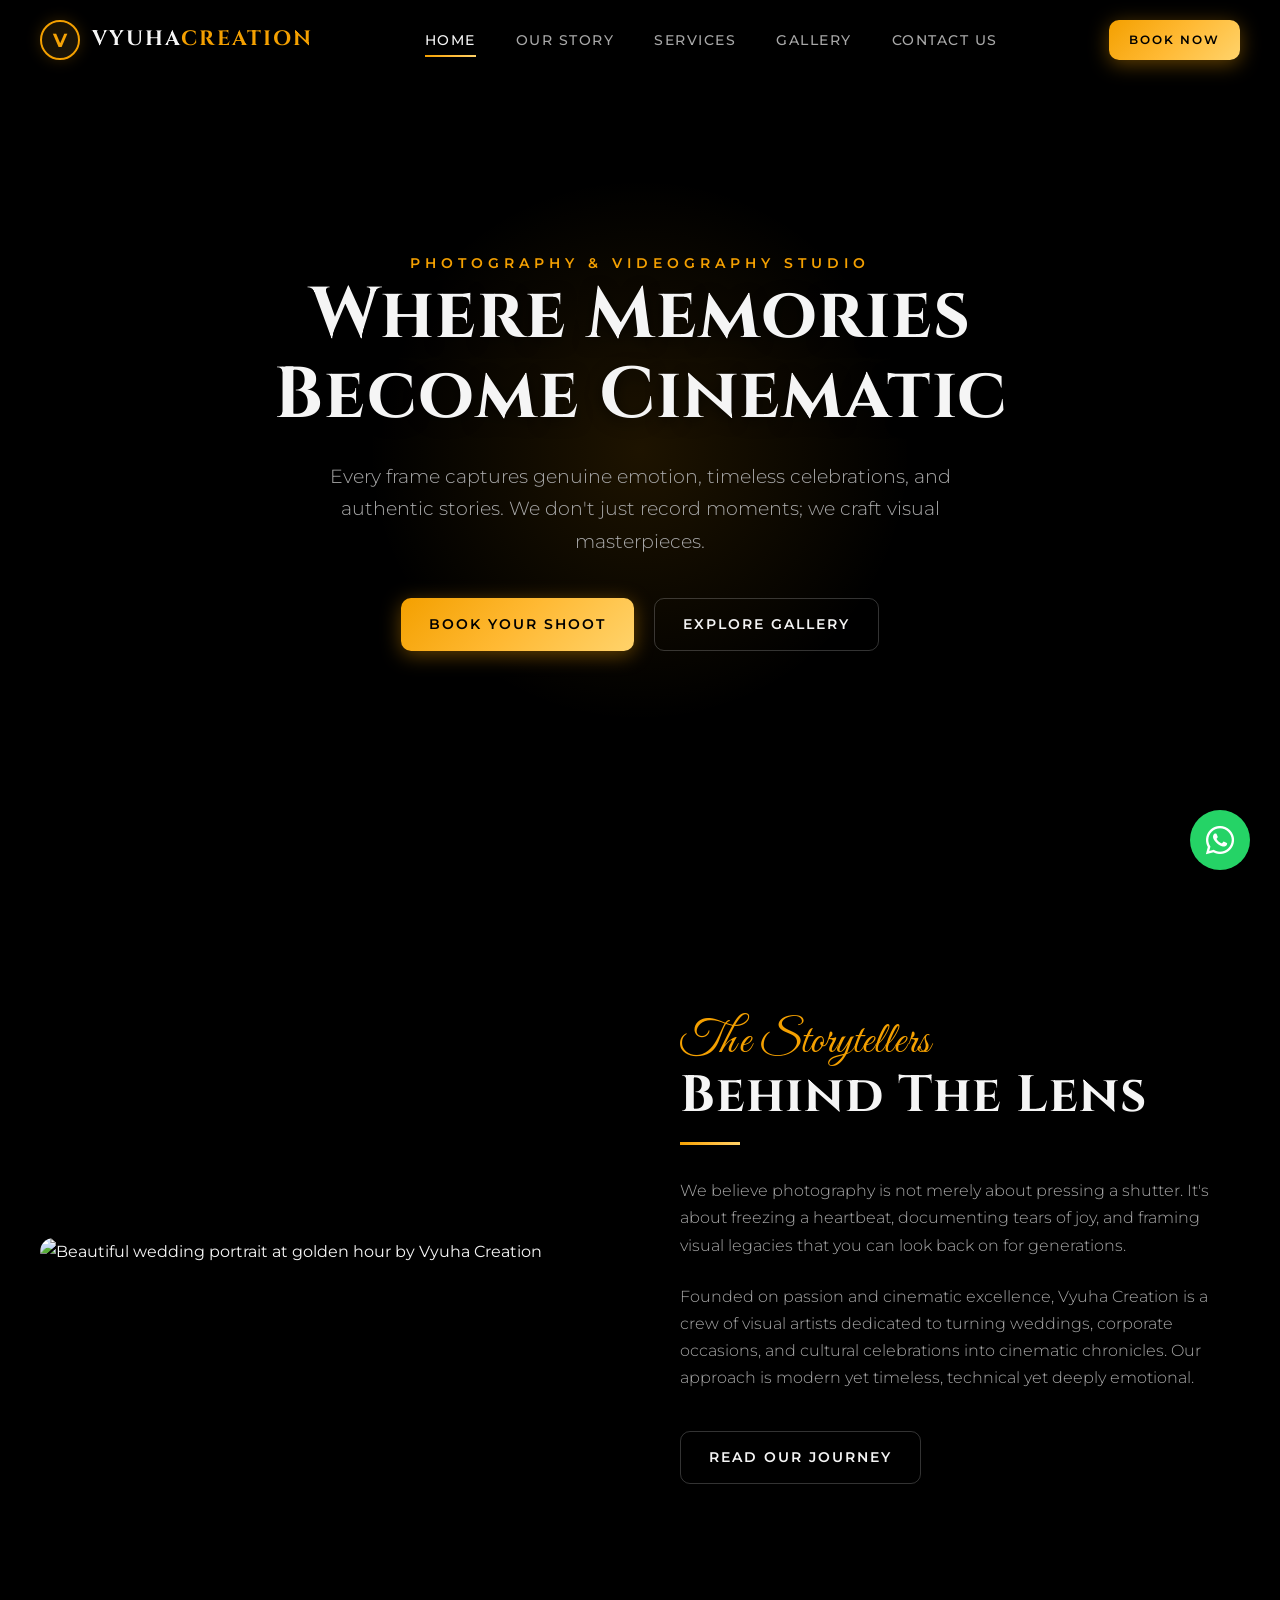
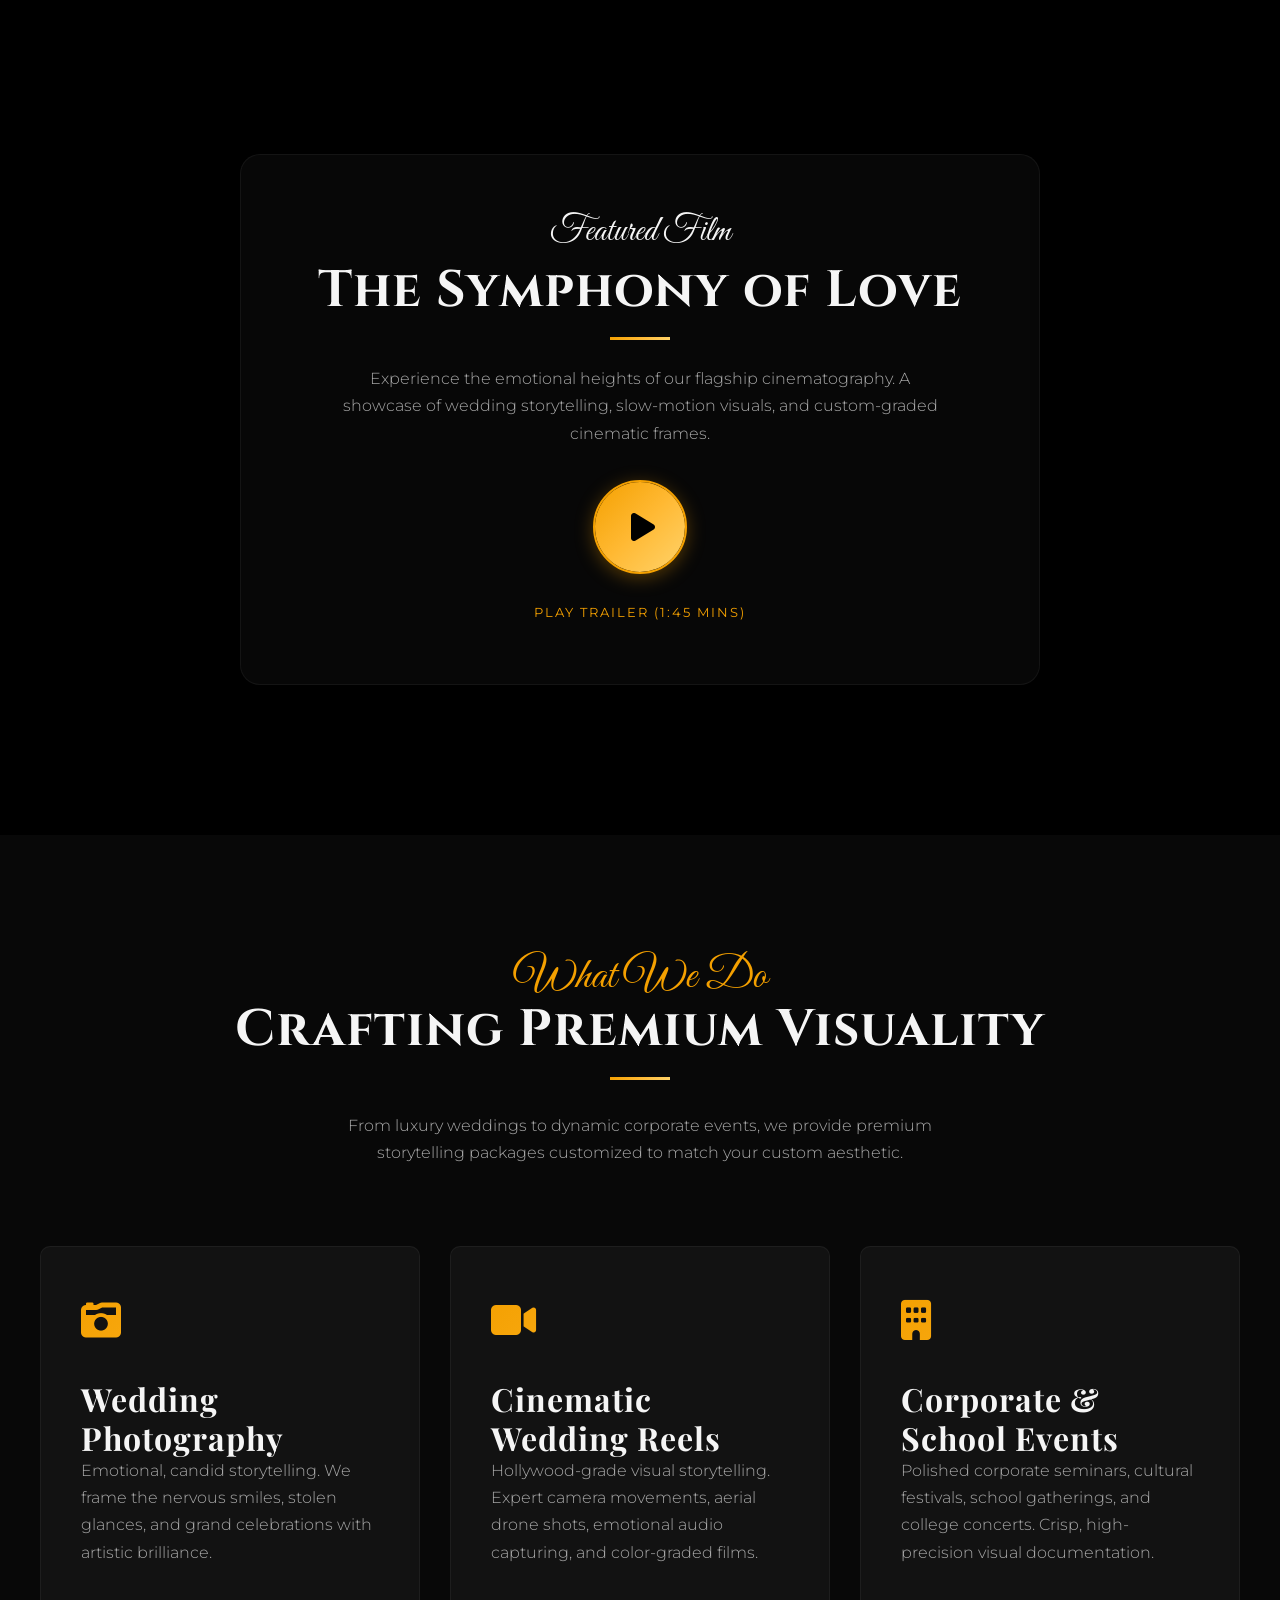
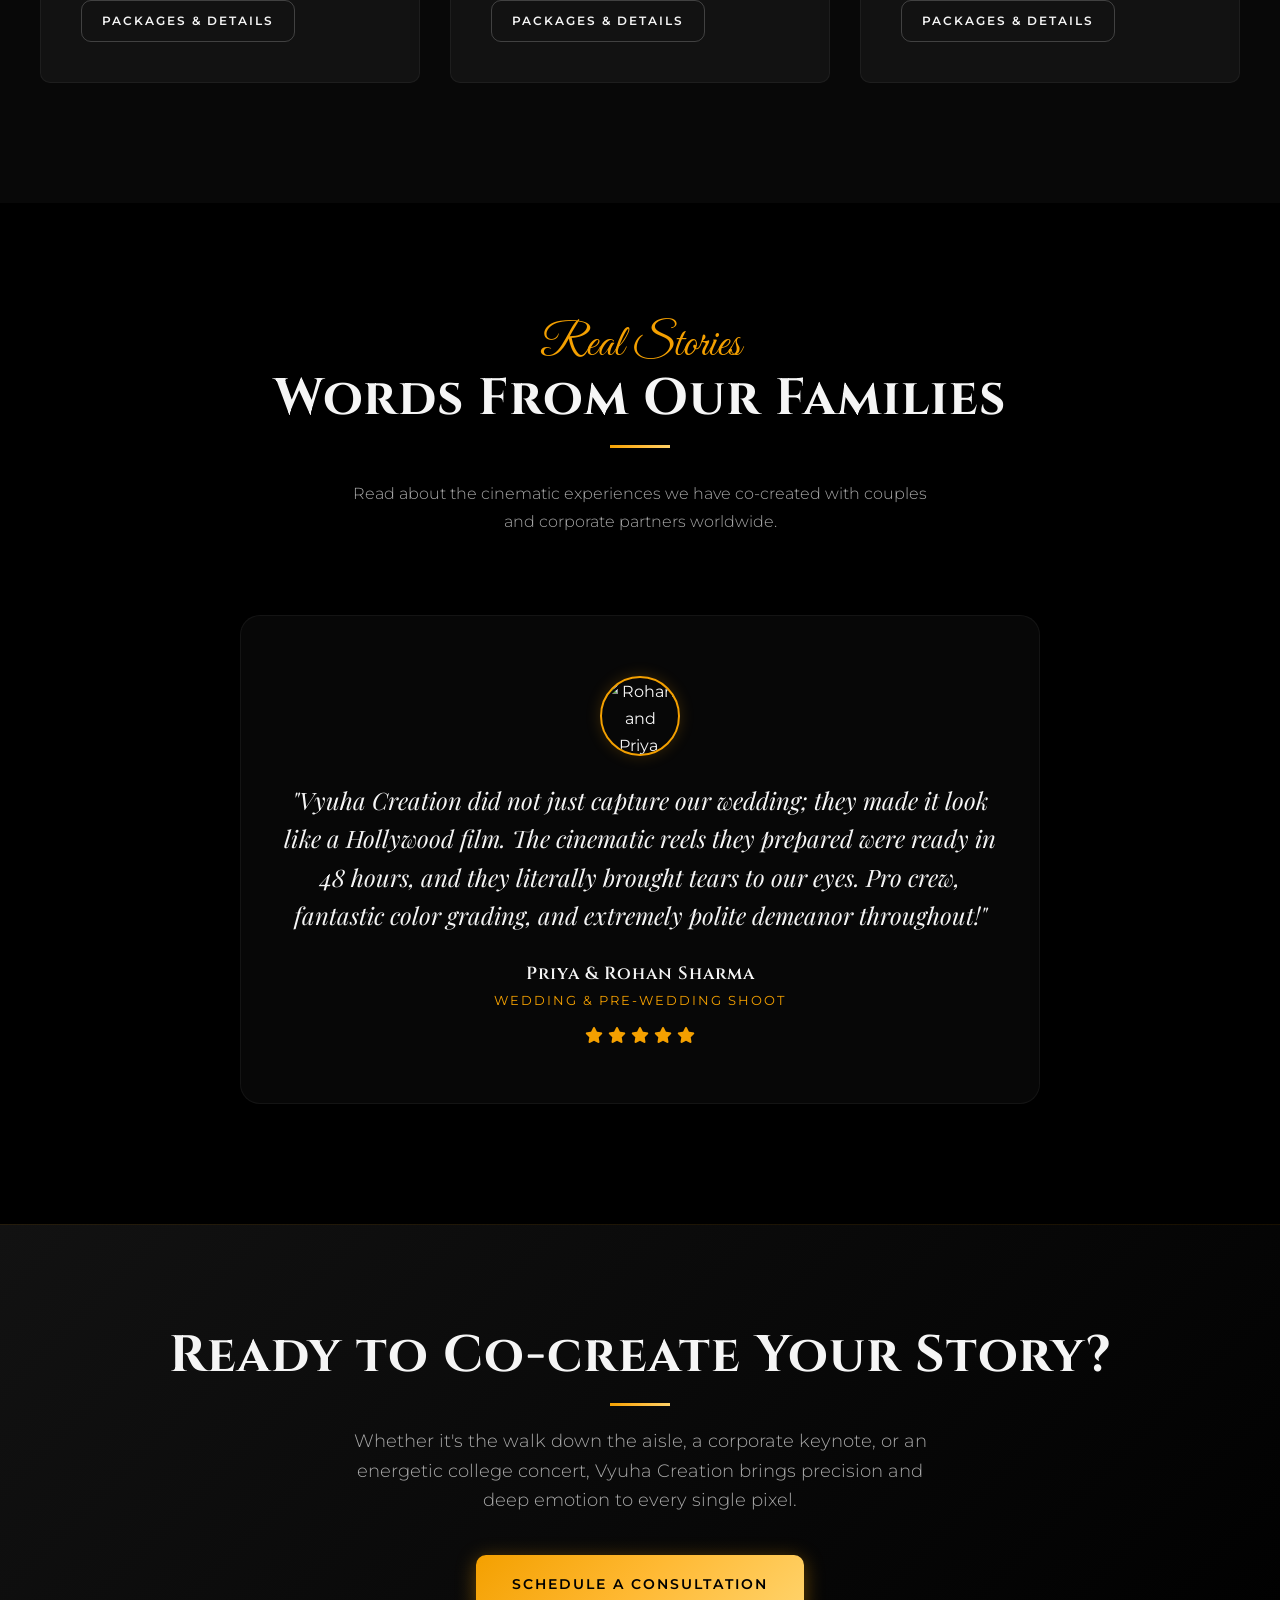
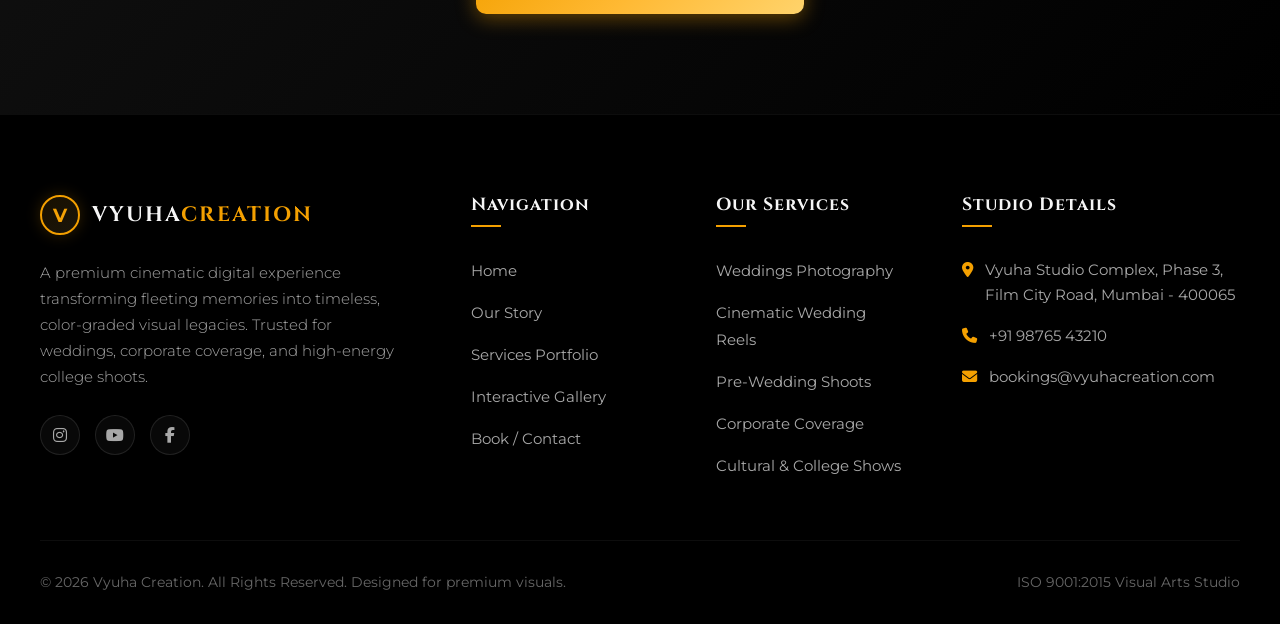
==== index.html @ 6b087086 "Initial commit - premium responsive cinematic portfolio website" ====
<!DOCTYPE html>
<html lang="en">
<head>
  <meta charset="UTF-8">
  <meta name="viewport" content="width=device-width, initial-scale=1.0">
  
  <!-- SEO Optimization -->
  <title>Vyuha Creation | Premium Photography & Cinematic Studio</title>
  <meta name="description" content="Vyuha Creation is a premium cinematic photography and videography studio specializing in wedding films, pre-weddings, corporate events, and lifestyle visual storytelling.">
  <meta name="keywords" content="wedding photography, cinematic films, wedding videography, corporate events coverage, pre-wedding shoot, professional photographer, reel maker">
  
  <!-- FontAwesome Icons & Google Fonts -->
  <link rel="stylesheet" href="https://cdnjs.cloudflare.com/ajax/libs/font-awesome/6.4.0/css/all.min.css">
  
  <!-- Master Stylesheet -->
  <link rel="stylesheet" href="css/style.css">
  
  <style>
    /* Homepage Specific CSS adjustments */
    .hero {
      height: 100vh;
      display: flex;
      align-items: center;
      justify-content: center;
      position: relative;
      background: linear-gradient(rgba(0,0,0,0.65), rgba(0,0,0,0.85)), url('https://images.unsplash.com/photo-1519741497674-611481863552?q=80&w=1920') no-repeat center center/cover;
      overflow: hidden;
    }
    
    .hero-glow {
      position: absolute;
      width: 50vw;
      height: 50vw;
      border-radius: 50%;
      background: radial-gradient(circle, rgba(244, 160, 0, 0.12) 0%, transparent 60%);
      top: 50%;
      left: 50%;
      transform: translate(-50%, -50%);
      z-index: 1;
      pointer-events: none;
      animation: pulsate 8s infinite alternate ease-in-out;
    }
    
    @keyframes pulsate {
      0% { transform: translate(-50%, -50%) scale(0.9); opacity: 0.8; }
      100% { transform: translate(-50%, -50%) scale(1.1); opacity: 1; }
    }
    
    .hero-content {
      text-align: center;
      z-index: 2;
      max-width: 900px;
      padding: 0 20px;
    }
    
    .hero-subtitle {
      font-size: 0.9rem;
      letter-spacing: 5px;
      text-transform: uppercase;
      color: var(--color-gold);
      margin-bottom: 20px;
      font-weight: 600;
    }
    
    .hero-title {
      font-size: clamp(2.5rem, 6vw, 4.5rem);
      font-family: var(--font-serif-brand);
      line-height: 1.1;
      color: var(--color-text-primary);
      margin-bottom: 25px;
      text-shadow: 0 4px 15px rgba(0,0,0,0.6);
    }
    
    .hero-desc {
      font-size: clamp(1rem, 2vw, 1.2rem);
      max-width: 650px;
      margin: 0 auto 40px auto;
      color: var(--color-text-secondary);
    }
    
    .hero-btns {
      display: flex;
      justify-content: center;
      gap: 20px;
    }
    
    /* Intro Section */
    .intro-grid {
      display: grid;
      grid-template-columns: 1fr 1fr;
      align-items: center;
      gap: 80px;
    }
    
    .intro-image-container {
      position: relative;
      border-radius: var(--border-radius-lg);
      overflow: hidden;
      box-shadow: 0 15px 35px rgba(0,0,0,0.5);
    }
    
    .intro-image-container img {
      width: 100%;
      height: 100%;
      object-fit: cover;
      display: block;
      transition: var(--transition-smooth);
    }
    
    .intro-image-container:hover img {
      transform: scale(1.05);
    }
    
    .intro-badge {
      position: absolute;
      bottom: 30px;
      right: 30px;
      background: rgba(18, 18, 18, 0.85);
      border: 1px solid var(--color-gold);
      padding: 20px;
      border-radius: var(--border-radius-md);
      backdrop-filter: blur(10px);
      display: flex;
      flex-direction: column;
      align-items: center;
      z-index: 2;
    }
    
    .intro-badge .number {
      font-size: 2.2rem;
      font-family: var(--font-serif-brand);
      font-weight: 700;
      color: var(--color-gold);
      line-height: 1;
    }
    
    .intro-badge .label {
      font-size: 0.75rem;
      letter-spacing: 2px;
      text-transform: uppercase;
      color: var(--color-text-primary);
      margin-top: 5px;
    }
    
    /* Featured Reel Card */
    .featured-reel {
      background: linear-gradient(rgba(0,0,0,0.7), rgba(0,0,0,0.7)), url('https://images.unsplash.com/photo-1511285560929-80b456fea0bc?q=80&w=1920') no-repeat center center/cover;
      background-attachment: fixed;
      text-align: center;
      padding: 150px 40px;
    }
    
    .play-card {
      max-width: 800px;
      margin: 0 auto;
      background: rgba(18, 18, 18, 0.4);
      backdrop-filter: blur(12px);
      border: 1px solid rgba(255, 255, 255, 0.05);
      border-radius: var(--border-radius-lg);
      padding: 60px 40px;
      box-shadow: 0 20px 50px rgba(0,0,0,0.6);
      position: relative;
    }
    
    .play-icon-wrap {
      width: 90px;
      height: 90px;
      border-radius: 50%;
      background: var(--gold-gradient);
      display: flex;
      align-items: center;
      justify-content: center;
      margin: 0 auto 30px auto;
      cursor: pointer;
      box-shadow: var(--gold-button-glow);
      transition: var(--transition-smooth);
      position: relative;
    }
    
    .play-icon-wrap::after {
      content: '';
      position: absolute;
      width: 100%;
      height: 100%;
      border-radius: 50%;
      border: 2px solid var(--color-gold);
      animation: pulse-ring 2s infinite;
    }
    
    @keyframes pulse-ring {
      0% { transform: scale(1); opacity: 1; }
      100% { transform: scale(1.6); opacity: 0; }
    }
    
    .play-icon-wrap:hover {
      transform: scale(1.08);
      background: var(--color-gold-light);
    }
    
    .play-icon-wrap i {
      font-size: 2rem;
      color: var(--bg-pure-black);
      margin-left: 6px;
    }
    
    /* Services grid specific */
    .services-grid {
      grid-template-columns: repeat(auto-fit, minmax(min(320px, 100%), 1fr));
    }
    
    .service-card-icon {
      font-size: 2.5rem;
      color: var(--color-gold);
      margin-bottom: 25px;
      background: linear-gradient(135deg, #F4A000, #FFB933);
      -webkit-background-clip: text;
      -webkit-text-fill-color: transparent;
    }
    
    /* Testimonial slider style */
    .testimonial-card {
      text-align: center;
      max-width: 800px;
      margin: 0 auto;
      background: rgba(18, 18, 18, 0.4);
      backdrop-filter: blur(15px);
      border: 1px solid rgba(255, 255, 255, 0.05);
      border-radius: var(--border-radius-lg);
      padding: 60px 40px;
      position: relative;
    }
    
    .testimonial-avatar {
      width: 80px;
      height: 80px;
      border-radius: 50%;
      border: 2px solid var(--color-gold);
      object-fit: cover;
      margin: 0 auto 25px auto;
      display: block;
      box-shadow: var(--gold-border-glow);
    }
    
    .testimonial-quote {
      font-family: var(--font-serif-display);
      font-size: clamp(1.1rem, 2.2vw, 1.5rem);
      font-style: italic;
      color: var(--color-text-primary);
      margin-bottom: 30px;
      line-height: 1.6;
    }
    
    .testimonial-author {
      font-family: var(--font-serif-brand);
      font-size: 1.1rem;
      font-weight: 600;
      color: var(--color-text-primary);
      letter-spacing: 1px;
    }
    
    .testimonial-meta {
      font-size: 0.8rem;
      letter-spacing: 2px;
      text-transform: uppercase;
      color: var(--color-gold);
      margin-top: 5px;
    }
    
    .testimonial-stars {
      display: flex;
      justify-content: center;
      gap: 5px;
      color: var(--color-gold);
      margin-top: 15px;
    }
    
    /* Media responsiveness */
    @media (max-width: 1024px) {
      .intro-grid {
        grid-template-columns: 1fr;
        gap: 50px;
      }
    }
    
    @media (max-width: 768px) {
      .hero-btns {
        flex-direction: column;
        align-items: center;
        gap: 15px;
      }
      .hero-btns .btn {
        width: 100%;
        max-width: 280px;
      }
    }
  </style>
</head>
<body>

  <!-- ==========================================
       HEADER / NAVIGATION BAR
       ========================================== -->
  <header>
    <div class="navbar">
      <a href="index.html" class="logo">
        <div class="logo-icon">V</div>
        <div class="logo-text">VYUHA<span>CREATION</span></div>
      </a>
      
      <ul class="nav-links">
        <li><a href="index.html" class="active">Home</a></li>
        <li><a href="about.html">Our Story</a></li>
        <li><a href="services.html">Services</a></li>
        <li><a href="gallery.html">Gallery</a></li>
        <li><a href="contact.html">Contact Us</a></li>
      </ul>
      
      <div class="nav-actions">
        <a href="contact.html" class="btn btn-primary" style="padding: 10px 20px; font-size: 0.75rem;">Book Now</a>
        <button class="hamburger" aria-label="Toggle Navigation">
          <span></span>
          <span></span>
          <span></span>
        </button>
      </div>
    </div>
  </header>

  <!-- Mobile Overlay Navigation -->
  <ul class="mobile-nav">
    <li><a href="index.html" class="active">Home</a></li>
    <li><a href="about.html">Our Story</a></li>
    <li><a href="services.html">Services</a></li>
    <li><a href="gallery.html">Gallery</a></li>
    <li><a href="contact.html">Contact Us</a></li>
    <li><a href="contact.html" class="btn btn-primary" style="margin-top: 20px;">Book A Shoot</a></li>
  </ul>

  <!-- ==========================================
       HERO SECTION
       ========================================== -->
  <section class="hero" id="hero-section">
    <div class="hero-glow"></div>
    <div class="hero-content">
      <span class="hero-subtitle reveal">Photography & Videography Studio</span>
      <h1 class="hero-title reveal">Where Memories Become Cinematic</h1>
      <p class="hero-desc reveal">Every frame captures genuine emotion, timeless celebrations, and authentic stories. We don't just record moments; we craft visual masterpieces.</p>
      <div class="hero-btns reveal" style="transition-delay: 0.3s;">
        <a href="contact.html" class="btn btn-primary">Book Your Shoot</a>
        <a href="gallery.html" class="btn btn-secondary">Explore Gallery</a>
      </div>
    </div>
  </section>

  <!-- ==========================================
       BRAND STORY PREVIEW (Behind the Lens)
       ========================================== -->
  <section class="about-preview">
    <div class="container">
      <div class="intro-grid">
        <div class="intro-image-container reveal">
          <img src="https://images.unsplash.com/photo-1520854221256-17451cc3599a?q=80&w=1200" alt="Beautiful wedding portrait at golden hour by Vyuha Creation">
          <div class="intro-badge">
            <span class="number">8+</span>
            <span class="label">Years of Stories</span>
          </div>
        </div>
        <div class="intro-content reveal" style="transition-delay: 0.2s;">
          <span class="script-text">The Storytellers</span>
          <h2 class="section-title">Behind The Lens</h2>
          <p>We believe photography is not merely about pressing a shutter. It's about freezing a heartbeat, documenting tears of joy, and framing visual legacies that you can look back on for generations.</p>
          <p>Founded on passion and cinematic excellence, Vyuha Creation is a crew of visual artists dedicated to turning weddings, corporate occasions, and cultural celebrations into cinematic chronicles. Our approach is modern yet timeless, technical yet deeply emotional.</p>
          <a href="about.html" class="btn btn-secondary" style="margin-top: 15px;">Read Our Journey</a>
        </div>
      </div>
    </div>
  </section>

  <!-- ==========================================
       FEATURED CINEMATIC REEL
       ========================================== -->
  <section class="featured-reel reveal">
    <div class="container">
      <div class="play-card">
        <span class="script-text" style="color: var(--color-text-primary); font-size: 2.2rem;">Featured Film</span>
        <h2 class="section-title center" style="margin-top: 10px; margin-bottom: 25px;">The Symphony of Love</h2>
        <p style="max-width: 600px; margin: 0 auto 35px auto;">Experience the emotional heights of our flagship cinematography. A showcase of wedding storytelling, slow-motion visuals, and custom-graded cinematic frames.</p>
        
        <div class="play-icon-wrap play-btn-trigger" data-video-url="https://www.youtube.com/watch?v=dQw4w9WgXcQ" id="featured-play-button">
          <i class="fa-solid fa-play"></i>
        </div>
        <span style="font-size: 0.8rem; letter-spacing: 2px; text-transform: uppercase; color: var(--color-gold); display: block; margin-top: 10px;">Play Trailer (1:45 mins)</span>
      </div>
    </div>
  </section>

  <!-- ==========================================
       SERVICES PREVIEW
       ========================================== -->
  <section class="services-preview" style="background-color: var(--bg-dark-charcoal);">
    <div class="container">
      <div class="section-header reveal">
        <span class="script-text">What We Do</span>
        <h2 class="section-title center">Crafting Premium Visuality</h2>
        <p>From luxury weddings to dynamic corporate events, we provide premium storytelling packages customized to match your custom aesthetic.</p>
      </div>
      
      <div class="grid-container services-grid reveal" style="transition-delay: 0.2s;">
        <!-- Card 1: Wedding -->
        <div class="card">
          <div class="service-card-icon"><i class="fa-solid fa-camera-retro"></i></div>
          <h3>Wedding Photography</h3>
          <p>Emotional, candid storytelling. We frame the nervous smiles, stolen glances, and grand celebrations with artistic brilliance.</p>
          <a href="services.html" class="btn btn-secondary" style="padding: 10px 20px; font-size: 0.75rem; margin-top: 10px;">Packages & Details</a>
        </div>
        
        <!-- Card 2: Cinematic Film -->
        <div class="card">
          <div class="service-card-icon"><i class="fa-solid fa-video"></i></div>
          <h3>Cinematic Wedding Reels</h3>
          <p>Hollywood-grade visual storytelling. Expert camera movements, aerial drone shots, emotional audio capturing, and color-graded films.</p>
          <a href="services.html" class="btn btn-secondary" style="padding: 10px 20px; font-size: 0.75rem; margin-top: 10px;">Packages & Details</a>
        </div>
        
        <!-- Card 3: Events -->
        <div class="card">
          <div class="service-card-icon"><i class="fa-solid fa-building"></i></div>
          <h3>Corporate & School Events</h3>
          <p>Polished corporate seminars, cultural festivals, school gatherings, and college concerts. Crisp, high-precision visual documentation.</p>
          <a href="services.html" class="btn btn-secondary" style="padding: 10px 20px; font-size: 0.75rem; margin-top: 10px;">Packages & Details</a>
        </div>
      </div>
    </div>
  </section>

  <!-- ==========================================
       TESTIMONIALS SECTION
       ========================================== -->
  <section class="testimonials">
    <div class="container">
      <div class="section-header reveal">
        <span class="script-text">Real Stories</span>
        <h2 class="section-title center">Words From Our Families</h2>
        <p>Read about the cinematic experiences we have co-created with couples and corporate partners worldwide.</p>
      </div>
      
      <!-- Static Testimonial Card with dynamic visuals -->
      <div class="testimonial-card reveal" style="transition-delay: 0.2s;">
        <img class="testimonial-avatar" src="https://images.unsplash.com/photo-1494790108377-be9c29b29330?q=80&w=200" alt="Rohan and Priya, happy Vyuha Creation couple">
        <p class="testimonial-quote">"Vyuha Creation did not just capture our wedding; they made it look like a Hollywood film. The cinematic reels they prepared were ready in 48 hours, and they literally brought tears to our eyes. Pro crew, fantastic color grading, and extremely polite demeanor throughout!"</p>
        <h4 class="testimonial-author">Priya & Rohan Sharma</h4>
        <div class="testimonial-meta">Wedding & Pre-Wedding Shoot</div>
        <div class="testimonial-stars">
          <i class="fa-solid fa-star"></i>
          <i class="fa-solid fa-star"></i>
          <i class="fa-solid fa-star"></i>
          <i class="fa-solid fa-star"></i>
          <i class="fa-solid fa-star"></i>
        </div>
      </div>
    </div>
  </section>

  <!-- ==========================================
       FINAL CALL TO ACTION
       ========================================== -->
  <section class="cta-banner" style="background: linear-gradient(135deg, var(--bg-card) 0%, var(--bg-pure-black) 100%); border-top: 1px solid rgba(244,160,0,0.1); padding: 100px 40px; text-align: center;">
    <div class="container reveal">
      <h2 class="section-title center" style="margin-bottom: 20px;">Ready to Co-create Your Story?</h2>
      <p style="max-width: 600px; margin: 0 auto 40px auto; font-size: 1.1rem;">Whether it's the walk down the aisle, a corporate keynote, or an energetic college concert, Vyuha Creation brings precision and deep emotion to every single pixel.</p>
      <a href="contact.html" class="btn btn-primary" style="padding: 18px 36px;">Schedule a Consultation</a>
    </div>
  </section>

  <!-- ==========================================
       FOOTER
       ========================================== -->
  <footer>
    <div class="footer-grid">
      <div class="footer-column footer-about">
        <a href="index.html" class="logo">
          <div class="logo-icon">V</div>
          <div class="logo-text">VYUHA<span>CREATION</span></div>
        </a>
        <p>A premium cinematic digital experience transforming fleeting memories into timeless, color-graded visual legacies. Trusted for weddings, corporate coverage, and high-energy college shoots.</p>
        <div class="social-links">
          <a href="https://instagram.com" class="social-icon" target="_blank" aria-label="Instagram Profile"><i class="fa-brands fa-instagram"></i></a>
          <a href="https://youtube.com" class="social-icon" target="_blank" aria-label="Youtube Channel"><i class="fa-brands fa-youtube"></i></a>
          <a href="https://facebook.com" class="social-icon" target="_blank" aria-label="Facebook Page"><i class="fa-brands fa-facebook-f"></i></a>
        </div>
      </div>
      
      <div class="footer-column">
        <h4>Navigation</h4>
        <ul class="footer-links">
          <li><a href="index.html">Home</a></li>
          <li><a href="about.html">Our Story</a></li>
          <li><a href="services.html">Services Portfolio</a></li>
          <li><a href="gallery.html">Interactive Gallery</a></li>
          <li><a href="contact.html">Book / Contact</a></li>
        </ul>
      </div>
      
      <div class="footer-column">
        <h4>Our Services</h4>
        <ul class="footer-links">
          <li><a href="services.html#wedding">Weddings Photography</a></li>
          <li><a href="services.html#cinematic">Cinematic Wedding Reels</a></li>
          <li><a href="services.html#pre-wedding">Pre-Wedding Shoots</a></li>
          <li><a href="services.html#corporate">Corporate Coverage</a></li>
          <li><a href="services.html#events">Cultural & College Shows</a></li>
        </ul>
      </div>
      
      <div class="footer-column">
        <h4>Studio Details</h4>
        <div class="footer-contact-info">
          <div class="contact-item">
            <i class="fa-solid fa-location-dot"></i>
            <span>Vyuha Studio Complex, Phase 3, Film City Road, Mumbai - 400065</span>
          </div>
          <div class="contact-item">
            <i class="fa-solid fa-phone"></i>
            <span>+91 98765 43210</span>
          </div>
          <div class="contact-item">
            <i class="fa-solid fa-envelope"></i>
            <span>bookings@vyuhacreation.com</span>
          </div>
        </div>
      </div>
    </div>
    
    <div class="footer-bottom">
      <span>&copy; 2026 Vyuha Creation. All Rights Reserved. Designed for premium visuals.</span>
      <span>ISO 9001:2015 Visual Arts Studio</span>
    </div>
  </footer>

  <!-- WhatsApp Floating Widget Button -->
  <a href="#" class="whatsapp-widget whatsapp-booking-btn" data-service="General Studio Consultation" target="_blank" aria-label="Chat on WhatsApp">
    <i class="fa-brands fa-whatsapp"></i>
  </a>

  <!-- ==========================================
       SCRIPTS
       ========================================== -->
  <!-- Global main script -->
  <script src="js/main.js"></script>

</body>
</html>
---- css/style.css ----
/* ==========================================================================
   VYUHA CREATION - PREMIUM DESIGN SYSTEM & Brand Stylesheet
   ========================================================================== */

/* --- Google Fonts Import --- */
@import url('https://fonts.googleapis.com/css2?family=Cinzel:wght@400;600;700;900&family=Montserrat:ital,wght@0,300;0,400;0,500;0,600;0,700;1,400&family=Playfair+Display:ital,wght@0,400;0,600;0,700;1,400&family=Great+Vibes&display=swap');

/* --- CSS Variables & Design Tokens --- */
:root {
  /* Colors */
  --bg-pure-black: #000000;
  --bg-dark-charcoal: #080808;
  --bg-card: #121212;
  --bg-card-hover: #1c1c1c;
  
  --color-gold: #F4A000;
  --color-gold-light: #FFB933;
  --color-gold-glow: #ffd36b;
  
  --color-text-primary: #F5F5F5;
  --color-text-secondary: #A8A8A8;
  --color-text-dark: #666666;
  
  --gold-gradient: linear-gradient(135deg, #F4A000, #FFB933, #FFD36B);
  --dark-gradient: linear-gradient(180deg, rgba(0,0,0,0.8) 0%, rgba(10,10,10,0.95) 100%);
  --gold-border-glow: 0 0 15px rgba(244, 160, 0, 0.2);
  --gold-button-glow: 0 4px 20px rgba(244, 160, 0, 0.4);
  
  /* Fonts */
  --font-serif-brand: 'Cinzel', serif;
  --font-serif-display: 'Playfair Display', serif;
  --font-sans: 'Montserrat', sans-serif;
  --font-script: 'Great Vibes', cursive;
  
  /* Layout */
  --header-height: 80px;
  --transition-smooth: all 0.5s cubic-bezier(0.25, 0.8, 0.25, 1);
  --transition-fast: all 0.25s ease;
  --border-radius-sm: 4px;
  --border-radius-md: 10px;
  --border-radius-lg: 20px;
  --max-width: 1400px;
}

/* --- Base & Reset --- */
* {
  box-sizing: border-box;
  margin: 0;
  padding: 0;
}

html {
  scroll-behavior: smooth;
  background-color: var(--bg-pure-black);
  color: var(--color-text-primary);
  font-family: var(--font-sans);
  font-size: 16px;
  -webkit-font-smoothing: antialiased;
  overflow-x: hidden;
}

body {
  overflow-x: hidden;
  background-color: var(--bg-pure-black);
  min-height: 100vh;
  line-height: 1.7;
}

/* Sleek Dark Scrollbar */
::-webkit-scrollbar {
  width: 8px;
}
::-webkit-scrollbar-track {
  background: var(--bg-pure-black);
}
::-webkit-scrollbar-thumb {
  background: #222;
  border-radius: var(--border-radius-sm);
  border: 2px solid var(--bg-pure-black);
}
::-webkit-scrollbar-thumb:hover {
  background: var(--color-gold);
}

/* --- Typography --- */
h1, h2, h3, h4, h5, h6 {
  font-family: var(--font-serif-brand);
  font-weight: 700;
  letter-spacing: 1px;
  line-height: 1.2;
}

h1 {
  font-size: clamp(2.5rem, 5vw, 5rem);
}

h2 {
  font-size: clamp(2rem, 4vw, 3.5rem);
  position: relative;
  margin-bottom: 2rem;
}

h2.section-title::after {
  content: '';
  display: block;
  width: 60px;
  height: 3px;
  background: var(--gold-gradient);
  margin-top: 1rem;
}

h2.section-title.center::after {
  margin: 1rem auto 0 auto;
}

h3 {
  font-size: clamp(1.4rem, 2.5vw, 2rem);
  font-family: var(--font-serif-display);
}

p {
  color: var(--color-text-secondary);
  font-weight: 300;
  margin-bottom: 1.5rem;
}

a {
  color: inherit;
  text-decoration: none;
  transition: var(--transition-fast);
}

.script-text {
  font-family: var(--font-script);
  color: var(--color-gold);
  font-size: clamp(1.8rem, 3.5vw, 3rem);
  font-weight: 400;
  letter-spacing: 0;
  line-height: 1;
}

/* --- Global Shell Layout (Navbar & Footer) --- */

header {
  position: fixed;
  top: 0;
  left: 0;
  width: 100%;
  height: var(--header-height);
  z-index: 1000;
  transition: var(--transition-smooth);
}

header.scrolled {
  background-color: rgba(0, 0, 0, 0.9);
  backdrop-filter: blur(15px);
  border-bottom: 1px solid rgba(244, 160, 0, 0.1);
  height: 70px;
}

.navbar {
  max-width: var(--max-width);
  margin: 0 auto;
  height: 100%;
  display: flex;
  justify-content: space-between;
  align-items: center;
  padding: 0 40px;
}

.logo {
  display: flex;
  align-items: center;
  gap: 12px;
}

.logo-icon {
  width: 40px;
  height: 40px;
  border: 2px solid var(--color-gold);
  border-radius: 50%;
  display: flex;
  align-items: center;
  justify-content: center;
  color: var(--color-gold);
  font-weight: bold;
  font-size: 1.2rem;
  box-shadow: var(--gold-border-glow);
  position: relative;
  overflow: hidden;
}

.logo-icon::before {
  content: '';
  position: absolute;
  width: 100%;
  height: 100%;
  background: var(--gold-gradient);
  opacity: 0.1;
}

.logo-text {
  font-family: var(--font-serif-brand);
  font-size: 1.3rem;
  font-weight: 700;
  letter-spacing: 2px;
  color: var(--color-text-primary);
}

.logo-text span {
  color: var(--color-gold);
}

.nav-links {
  display: flex;
  align-items: center;
  gap: 40px;
  list-style: none;
}

.nav-links a {
  font-family: var(--font-sans);
  font-size: 0.9rem;
  font-weight: 500;
  letter-spacing: 1.5px;
  text-transform: uppercase;
  color: var(--color-text-secondary);
  position: relative;
  padding: 8px 0;
}

.nav-links a::after {
  content: '';
  position: absolute;
  bottom: 0;
  left: 0;
  width: 0;
  height: 2px;
  background: var(--gold-gradient);
  transition: var(--transition-smooth);
}

.nav-links a:hover,
.nav-links a.active {
  color: var(--color-text-primary);
}

.nav-links a:hover::after,
.nav-links a.active::after {
  width: 100%;
}

.nav-actions {
  display: flex;
  align-items: center;
}

/* Hamburger Menu button */
.hamburger {
  display: none;
  background: none;
  border: none;
  cursor: pointer;
  z-index: 1001;
}

.hamburger span {
  display: block;
  width: 25px;
  height: 2px;
  background: var(--color-text-primary);
  margin: 6px 0;
  transition: var(--transition-fast);
}

/* Mobile Sidebar Menu */
.mobile-nav {
  position: fixed;
  top: 0;
  right: -100%;
  width: 100%;
  height: 100vh;
  background-color: var(--bg-pure-black);
  z-index: 999;
  display: flex;
  flex-direction: column;
  justify-content: center;
  align-items: center;
  gap: 30px;
  list-style: none;
  transition: var(--transition-smooth);
  padding: 80px 40px;
}

.mobile-nav.active {
  right: 0;
}

.mobile-nav a {
  font-family: var(--font-serif-brand);
  font-size: 1.8rem;
  text-transform: uppercase;
  letter-spacing: 3px;
  color: var(--color-text-secondary);
}

.mobile-nav a:hover,
.mobile-nav a.active {
  color: var(--color-gold);
  text-shadow: 0 0 10px rgba(244, 160, 0, 0.3);
}

/* --- Buttons System --- */
.btn {
  display: inline-flex;
  align-items: center;
  justify-content: center;
  padding: 14px 28px;
  border-radius: var(--border-radius-md);
  font-family: var(--font-sans);
  font-size: 0.85rem;
  font-weight: 600;
  letter-spacing: 2px;
  text-transform: uppercase;
  cursor: pointer;
  transition: var(--transition-smooth);
  border: none;
  position: relative;
  z-index: 1;
}

.btn-primary {
  background: var(--gold-gradient);
  color: var(--bg-pure-black);
  box-shadow: var(--gold-button-glow);
}

.btn-primary::before {
  content: '';
  position: absolute;
  top: 0;
  left: 0;
  width: 100%;
  height: 100%;
  background: linear-gradient(135deg, #FFB933, #FFD36B, #F4A000);
  opacity: 0;
  transition: var(--transition-fast);
  z-index: -1;
  border-radius: var(--border-radius-md);
}

.btn-primary:hover {
  transform: translateY(-3px);
  box-shadow: 0 6px 25px rgba(244, 160, 0, 0.6);
}

.btn-primary:hover::before {
  opacity: 1;
}

.btn-secondary {
  background: transparent;
  color: var(--color-text-primary);
  border: 1px solid rgba(255, 255, 255, 0.2);
}

.btn-secondary:hover {
  border-color: var(--color-gold);
  color: var(--bg-pure-black);
  transform: translateY(-3px);
  box-shadow: var(--gold-border-glow);
}

.btn-secondary::before {
  content: '';
  position: absolute;
  top: 0;
  left: 0;
  width: 100%;
  height: 100%;
  background: var(--gold-gradient);
  z-index: -1;
  transform: scaleX(0);
  transform-origin: left;
  transition: transform 0.5s cubic-bezier(0.25, 0.8, 0.25, 1);
  border-radius: 9px;
}

.btn-secondary:hover::before {
  transform: scaleX(1);
}

/* --- Common Layout & Containers --- */
section {
  padding: 120px 40px;
  position: relative;
}

.container {
  max-width: var(--max-width);
  margin: 0 auto;
  width: 100%;
}

.section-header {
  text-align: center;
  margin-bottom: 80px;
}

.section-header p {
  max-width: 600px;
  margin: 15px auto 0 auto;
}

/* Floating WhatsApp Button */
.whatsapp-widget {
  position: fixed;
  bottom: 30px;
  right: 30px;
  z-index: 998;
  width: 60px;
  height: 60px;
  background-color: #25d366;
  border-radius: 50%;
  display: flex;
  align-items: center;
  justify-content: center;
  box-shadow: 0 4px 15px rgba(0, 0, 0, 0.3);
  color: white;
  font-size: 2rem;
  transition: var(--transition-smooth);
}

.whatsapp-widget:hover {
  transform: scale(1.1) rotate(15deg);
  box-shadow: 0 8px 25px rgba(37, 211, 102, 0.5);
}

/* --- Component styles --- */

/* Cards General */
.grid-container {
  display: grid;
  gap: 30px;
}

.card {
  background: var(--bg-card);
  border: 1px solid rgba(255, 255, 255, 0.05);
  border-radius: var(--border-radius-md);
  padding: 40px;
  transition: var(--transition-smooth);
  position: relative;
  overflow: hidden;
}

.card::before {
  content: '';
  position: absolute;
  top: 0;
  left: 0;
  width: 100%;
  height: 3px;
  background: var(--gold-gradient);
  transform: scaleX(0);
  transform-origin: left;
  transition: var(--transition-smooth);
}

.card:hover {
  transform: translateY(-5px);
  background: var(--bg-card-hover);
  border-color: rgba(244, 160, 0, 0.2);
  box-shadow: var(--gold-border-glow);
}

.card:hover::before {
  transform: scaleX(1);
}

/* --- Lightbox System --- */
.lightbox {
  position: fixed;
  top: 0;
  left: 0;
  width: 100%;
  height: 100%;
  background: rgba(0, 0, 0, 0.95);
  z-index: 2000;
  display: flex;
  justify-content: center;
  align-items: center;
  opacity: 0;
  pointer-events: none;
  transition: opacity 0.4s ease;
}

.lightbox.active {
  opacity: 1;
  pointer-events: all;
}

.lightbox-content {
  position: relative;
  max-width: 90%;
  max-height: 85%;
  display: flex;
  justify-content: center;
  align-items: center;
}

.lightbox-image {
  max-width: 100%;
  max-height: 85vh;
  border-radius: var(--border-radius-sm);
  box-shadow: 0 10px 30px rgba(0, 0, 0, 0.5);
  border: 1px solid rgba(255, 255, 255, 0.1);
  transform: scale(0.9);
  transition: transform 0.4s ease;
}

.lightbox.active .lightbox-image {
  transform: scale(1);
}

.lightbox-close {
  position: absolute;
  top: -40px;
  right: 0;
  background: none;
  border: none;
  color: var(--color-text-primary);
  font-size: 2rem;
  cursor: pointer;
  transition: var(--transition-fast);
}

.lightbox-close:hover {
  color: var(--color-gold);
}

.lightbox-nav {
  position: absolute;
  top: 50%;
  transform: translateY(-50%);
  background: rgba(0, 0, 0, 0.5);
  border: 1px solid rgba(255, 255, 255, 0.1);
  color: var(--color-text-primary);
  font-size: 1.5rem;
  padding: 15px 20px;
  cursor: pointer;
  transition: var(--transition-fast);
  border-radius: var(--border-radius-sm);
}

.lightbox-nav:hover {
  color: var(--color-gold);
  background: rgba(0, 0, 0, 0.8);
}

.lightbox-prev {
  left: -80px;
}

.lightbox-next {
  right: -80px;
}

/* Glassmorphism Inquiry Form */
.glass-panel {
  background: rgba(18, 18, 18, 0.6);
  backdrop-filter: blur(20px);
  border: 1px solid rgba(255, 255, 255, 0.05);
  border-radius: var(--border-radius-lg);
  padding: 50px;
  box-shadow: 0 15px 35px rgba(0, 0, 0, 0.4);
  position: relative;
  overflow: hidden;
}

.glass-panel::before {
  content: '';
  position: absolute;
  width: 200px;
  height: 200px;
  background: radial-gradient(circle, rgba(244, 160, 0, 0.1) 0%, transparent 70%);
  top: -100px;
  right: -100px;
}

.form-group {
  margin-bottom: 25px;
}

.form-group label {
  display: block;
  font-family: var(--font-sans);
  font-size: 0.8rem;
  text-transform: uppercase;
  letter-spacing: 2px;
  color: var(--color-text-secondary);
  margin-bottom: 10px;
  font-weight: 600;
}

.form-control {
  width: 100%;
  background: rgba(255, 255, 255, 0.03);
  border: 1px solid rgba(255, 255, 255, 0.1);
  border-radius: var(--border-radius-md);
  padding: 16px 20px;
  font-family: var(--font-sans);
  color: var(--color-text-primary);
  font-size: 0.95rem;
  transition: var(--transition-fast);
}

.form-control:focus {
  outline: none;
  border-color: var(--color-gold);
  background: rgba(255, 255, 255, 0.05);
  box-shadow: 0 0 10px rgba(244, 160, 0, 0.15);
}

textarea.form-control {
  resize: vertical;
  min-height: 120px;
}

/* Footer Section */
footer {
  background-color: var(--bg-pure-black);
  border-top: 1px solid rgba(255, 255, 255, 0.05);
  padding: 80px 40px 30px 40px;
}

.footer-grid {
  display: grid;
  grid-template-columns: 2fr 1fr 1fr 1.5fr;
  gap: 60px;
  max-width: var(--max-width);
  margin: 0 auto 60px auto;
}

.footer-about .logo {
  margin-bottom: 25px;
}

.footer-about p {
  font-size: 0.95rem;
  margin-bottom: 25px;
}

.social-links {
  display: flex;
  gap: 15px;
}

.social-icon {
  width: 40px;
  height: 40px;
  border-radius: 50%;
  background: rgba(255, 255, 255, 0.03);
  border: 1px solid rgba(255, 255, 255, 0.1);
  display: flex;
  align-items: center;
  justify-content: center;
  color: var(--color-text-secondary);
  transition: var(--transition-fast);
}

.social-icon:hover {
  background: var(--gold-gradient);
  color: var(--bg-pure-black);
  border-color: transparent;
  transform: translateY(-3px);
  box-shadow: var(--gold-border-glow);
}

.footer-column h4 {
  font-family: var(--font-serif-brand);
  font-size: 1.1rem;
  margin-bottom: 30px;
  color: var(--color-text-primary);
  position: relative;
  padding-bottom: 10px;
}

.footer-column h4::after {
  content: '';
  position: absolute;
  bottom: 0;
  left: 0;
  width: 30px;
  height: 2px;
  background: var(--color-gold);
}

.footer-links {
  list-style: none;
  display: flex;
  flex-direction: column;
  gap: 15px;
}

.footer-links a {
  color: var(--color-text-secondary);
  font-size: 0.95rem;
}

.footer-links a:hover {
  color: var(--color-gold);
  padding-left: 5px;
}

.footer-contact-info {
  display: flex;
  flex-direction: column;
  gap: 15px;
}

.contact-item {
  display: flex;
  align-items: flex-start;
  gap: 12px;
  font-size: 0.95rem;
  color: var(--color-text-secondary);
}

.contact-item i {
  color: var(--color-gold);
  margin-top: 5px;
}

.footer-bottom {
  max-width: var(--max-width);
  margin: 0 auto;
  padding-top: 30px;
  border-top: 1px solid rgba(255, 255, 255, 0.05);
  display: flex;
  justify-content: space-between;
  align-items: center;
  font-size: 0.85rem;
  color: var(--color-text-dark);
}

/* Animations classes for GSAP & CSS */
.reveal {
  opacity: 0;
  transform: translateY(30px);
  transition: opacity 0.8s ease, transform 0.8s ease;
}

.reveal.active {
  opacity: 1;
  transform: translateY(0);
}

/* --- Media Queries --- */

/* ==========================================================================
   ADVANCED SCREEN & DEVICE OPTIMIZATIONS (RESPONSIVE ENGINE)
   ========================================================================== */

/* iOS Notch & Safe Area Variable Fallbacks */
@supports (padding: env(safe-area-inset-top)) {
  .navbar {
    padding-left: max(40px, env(safe-area-inset-left));
    padding-right: max(40px, env(safe-area-inset-right));
  }
  .mobile-nav {
    padding-top: max(80px, env(safe-area-inset-top));
    padding-bottom: max(40px, env(safe-area-inset-bottom));
  }
  .whatsapp-widget {
    right: calc(30px + env(safe-area-inset-right));
    bottom: calc(30px + env(safe-area-inset-bottom));
  }
  .lightbox-close {
    top: max(-40px, calc(-40px - env(safe-area-inset-top)));
    right: max(0px, env(safe-area-inset-right));
  }
}

/* Intermediate Viewport Scale (Laptops / Smaller Monitors) */
@media (max-width: 1200px) {
  .lightbox-prev {
    left: 20px;
    background: rgba(0, 0, 0, 0.7);
  }
  .lightbox-next {
    right: 20px;
    background: rgba(0, 0, 0, 0.7);
  }
}

/* Tablet & iPad Scale (Portrait & Landscape) */
@media (max-width: 1024px) {
  .navbar {
    padding: 0 24px;
  }
  
  .nav-links, 
  .nav-actions .btn {
    display: none;
  }
  
  .hamburger {
    display: block;
  }
  
  .footer-grid {
    grid-template-columns: 1fr 1fr;
    gap: 40px;
  }
  
  /* Prevent large asymmetric spacing issues on tablets */
  .intro-grid {
    grid-template-columns: 1fr;
    gap: 40px;
  }
  
  .bts-grid {
    grid-template-columns: repeat(2, 1fr);
  }
}

/* Mobile Portrait Scale (Smartphones) */
@media (max-width: 768px) {
  section {
    padding: 80px 20px;
  }
  
  .footer-grid {
    grid-template-columns: 1fr;
  }
  
  .footer-bottom {
    flex-direction: column;
    gap: 15px;
    text-align: center;
  }
  
  .glass-panel {
    padding: 30px 20px;
  }
  
  .lightbox-nav {
    padding: 10px 15px;
    font-size: 1.2rem;
  }
  .lightbox-prev { left: 15px; }
  .lightbox-next { right: 15px; }
  
  /* Form optimizations */
  #booking-form div[style*="grid-template-columns"] {
    grid-template-columns: 1fr !important;
    gap: 0 !important;
  }
  
  /* Text readability improvements on mobile */
  h1 {
    font-size: clamp(2rem, 8vw, 3rem);
  }
  
  h2 {
    font-size: clamp(1.6rem, 6vw, 2.2rem);
  }
}

/* Landscape Mobile Scale (Critical UX for sideways rotation) */
@media (max-width: 915px) and (orientation: landscape) {
  .hero {
    height: auto;
    min-height: 120vh;
    padding-top: 120px;
    padding-bottom: 80px;
  }
  
  .featured-reel {
    padding: 80px 20px;
  }
  
  .mobile-nav {
    gap: 15px;
    justify-content: flex-start;
    padding-top: 80px;
    overflow-y: auto;
  }
  
  .mobile-nav a {
    font-size: 1.3rem;
  }
  
  .success-card {
    padding: 30px 20px;
    max-height: 90vh;
    overflow-y: auto;
  }
}

/* Touch Device Friendly Adaptations (No Hover Glitch) */
@media (hover: none) {
  /* Reset button and card transform scale lifts to prevent stuck states on tap */
  .card:hover,
  .btn:hover,
  .gallery-item:hover,
  .bts-card:hover {
    transform: none !important;
  }
  
  /* Ensure gallery metadata info is always elegantly visible on touch devices */
  .gallery-item .item-overlay {
    opacity: 1;
    background: linear-gradient(0deg, rgba(0,0,0,0.92) 0%, rgba(0,0,0,0.3) 60%, rgba(0,0,0,0.1) 100%);
  }
  
  .bts-overlay {
    opacity: 1;
    background: rgba(0, 0, 0, 0.7);
  }
  
  .gallery-item:hover img,
  .bts-card:hover img {
    transform: none !important;
  }
}

/* Ultra-wide Screen / 4K Monitor Containment */
@media (min-width: 1600px) {
  .hero-content {
    max-width: 1100px;
  }
  .container {
    max-width: 1500px;
  }
}
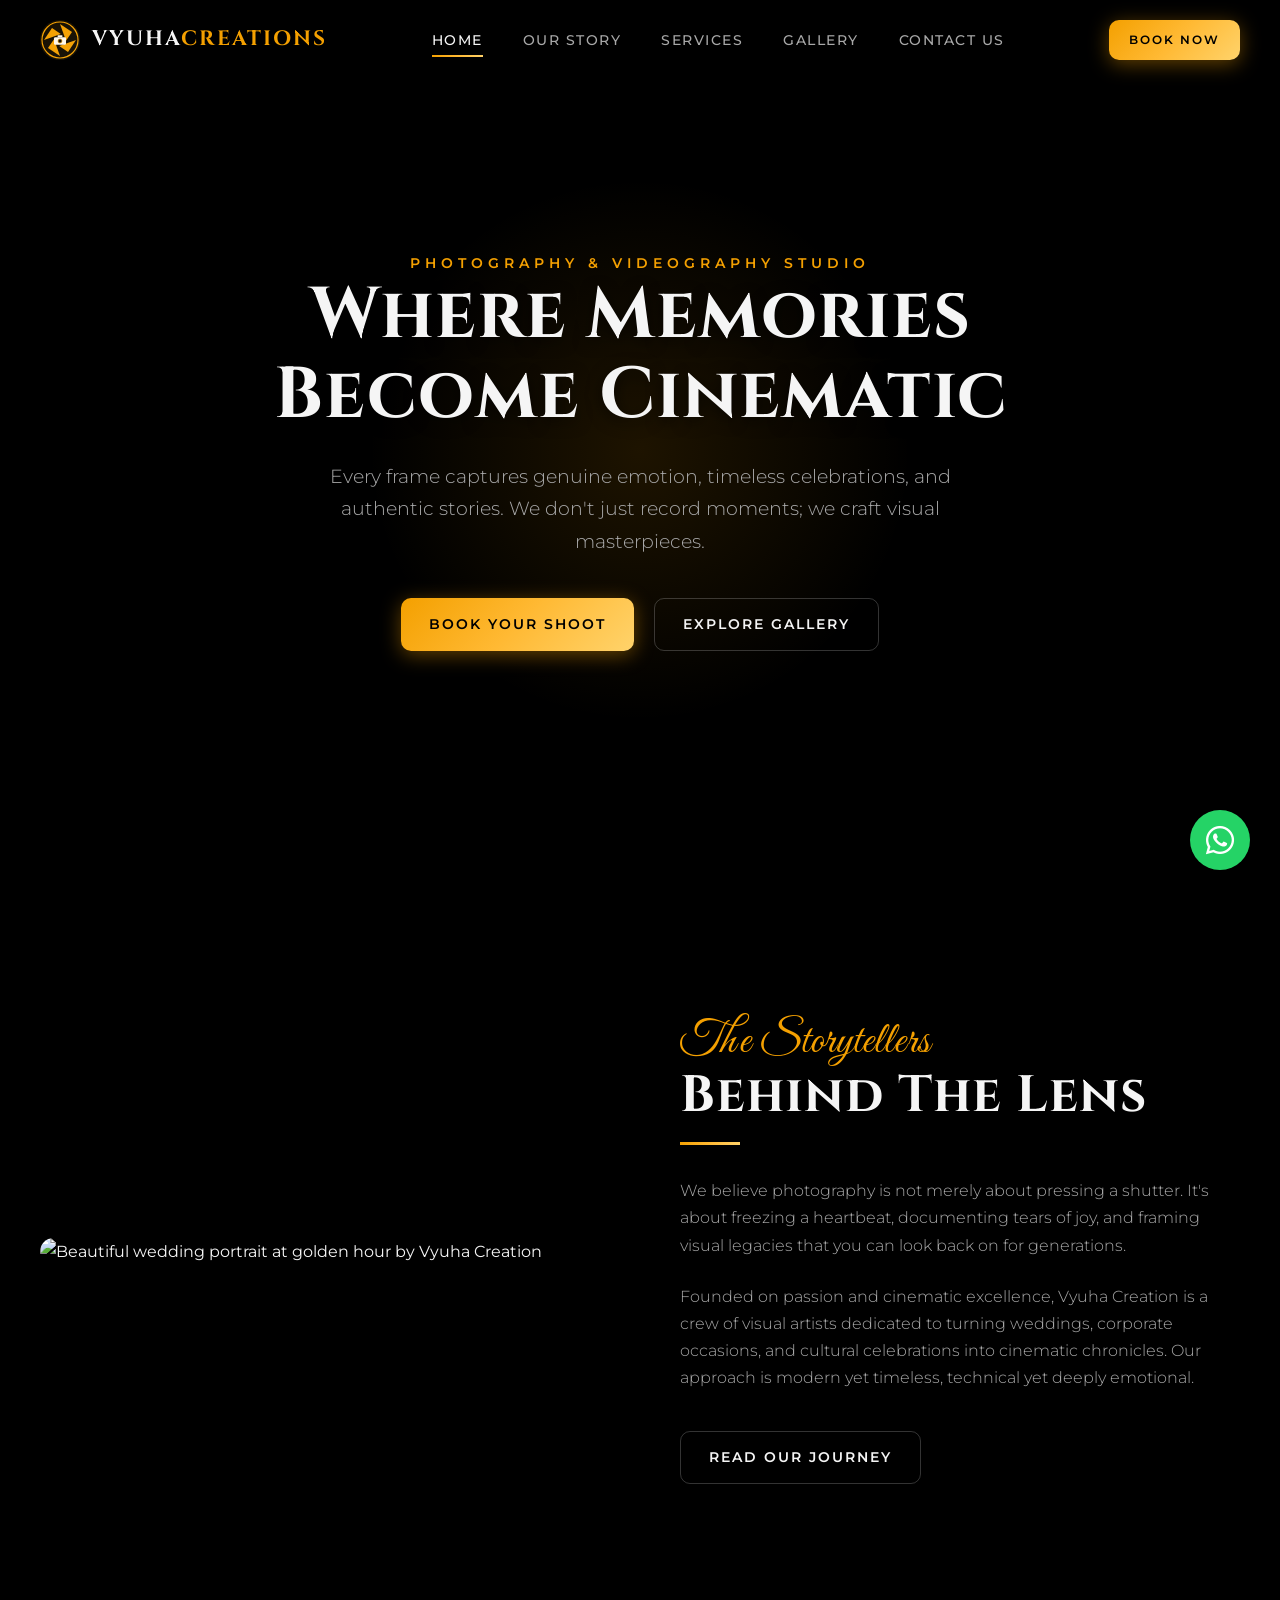
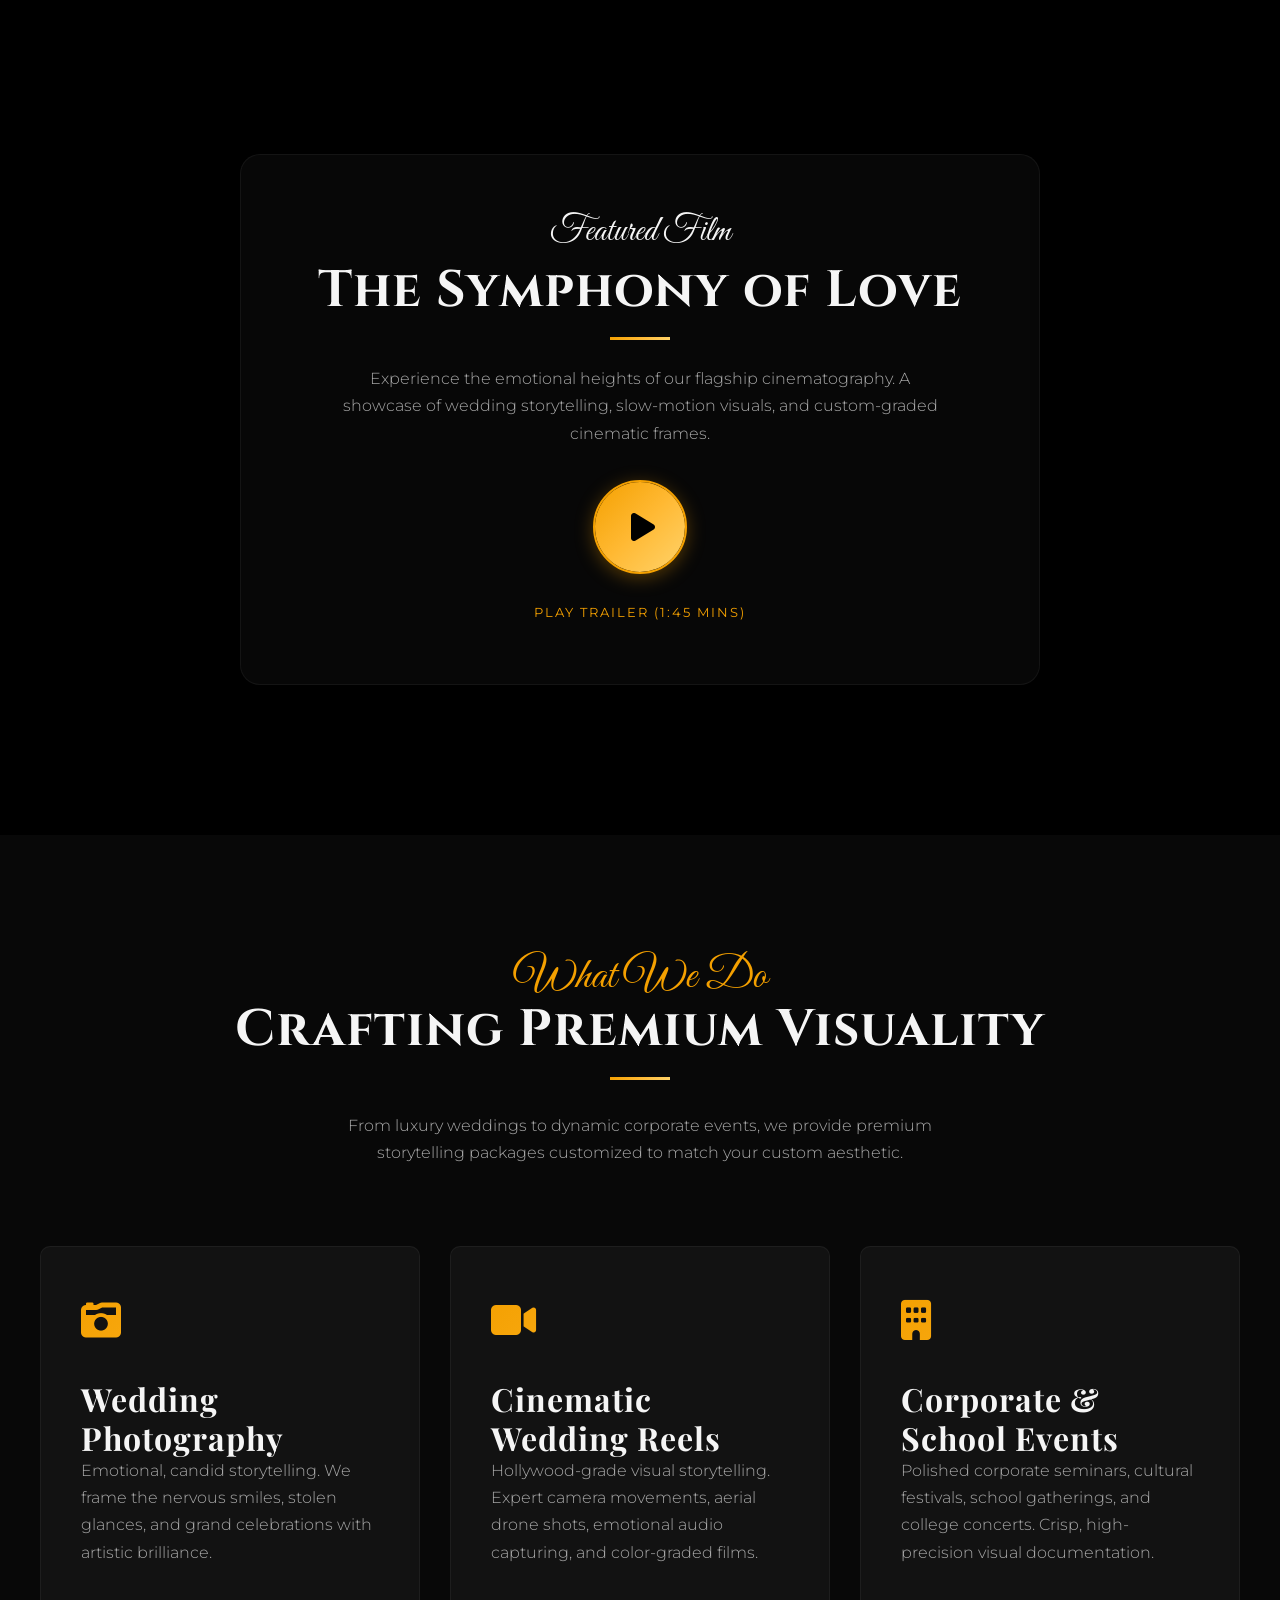
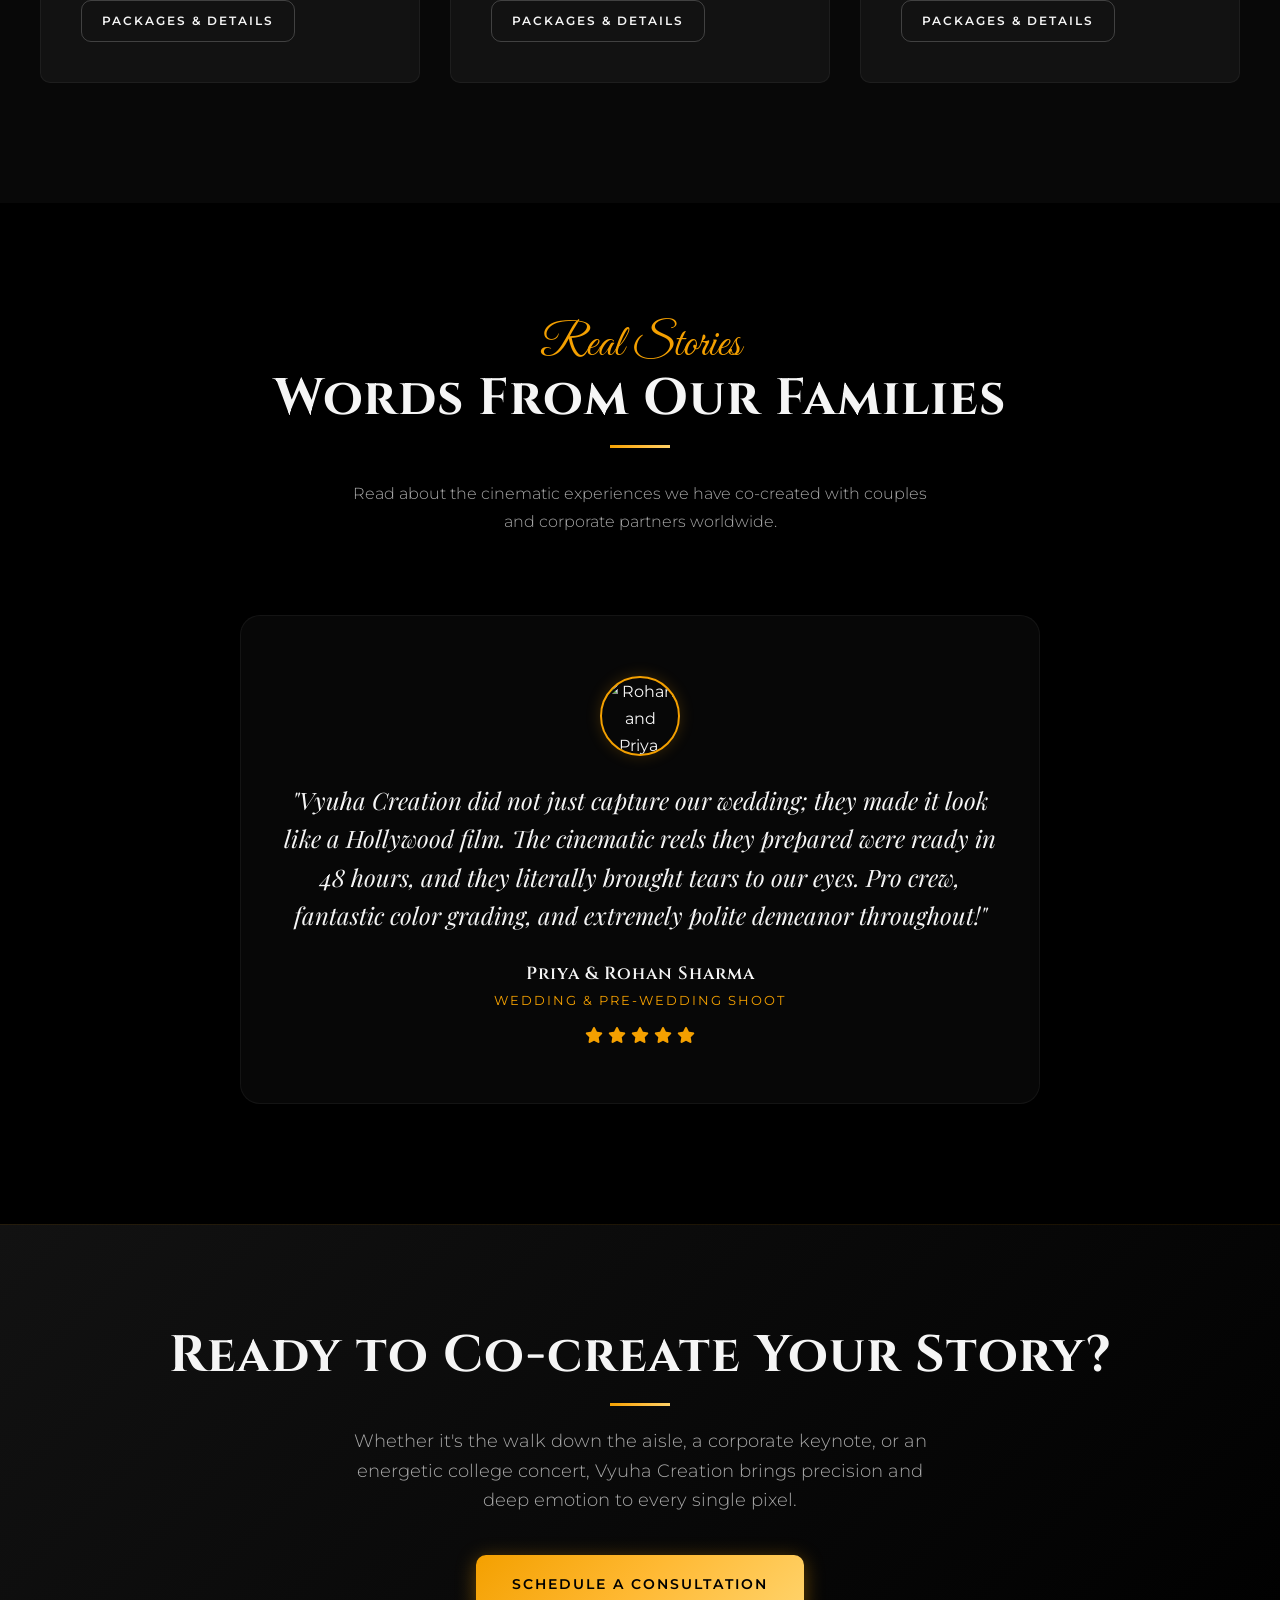
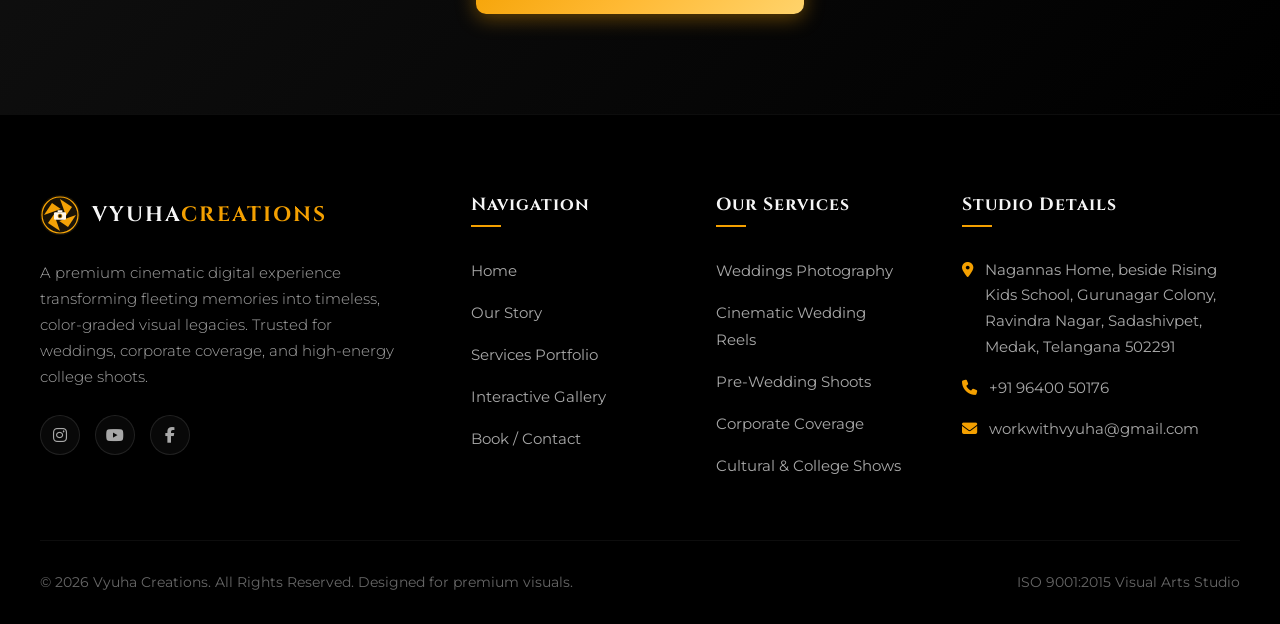
==== commit 5a5008e5: "Update Vyuha Creations custom branding, Telangana Sadashivpet address, actual phone numbers, and SVG" ====
--- a/index.html
+++ b/index.html
@@ -303,8 +303,19 @@
   <header>
     <div class="navbar">
       <a href="index.html" class="logo">
-        <div class="logo-icon">V</div>
-        <div class="logo-text">VYUHA<span>CREATION</span></div>
+        <div class="logo-icon" style="border: none; box-shadow: none;">
+          <svg xmlns="http://www.w3.org/2000/svg" viewBox="0 0 100 100" style="width: 100%; height: 100%;">
+            <circle cx="50" cy="50" r="45" fill="#000000" stroke="#F4A000" stroke-width="3"/>
+            <path d="M 50 10 L 80 30 L 65 52 Z" fill="#F4A000"/>
+            <path d="M 90 50 L 70 80 L 48 65 Z" fill="#F4A000"/>
+            <path d="M 50 90 L 20 70 L 35 48 Z" fill="#F4A000"/>
+            <path d="M 10 50 L 30 20 L 52 35 Z" fill="#F4A000"/>
+            <rect x="35" y="43" width="30" height="19" rx="3" fill="#FFFFFF"/>
+            <rect x="44" y="38" width="12" height="5" rx="1" fill="#FFFFFF"/>
+            <circle cx="50" cy="52.5" r="5" fill="#000000" stroke="#F4A000" stroke-width="1.5"/>
+          </svg>
+        </div>
+        <div class="logo-text">VYUHA<span>CREATIONS</span></div>
       </a>
       
       <ul class="nav-links">
@@ -479,8 +490,19 @@
     <div class="footer-grid">
       <div class="footer-column footer-about">
         <a href="index.html" class="logo">
-          <div class="logo-icon">V</div>
-          <div class="logo-text">VYUHA<span>CREATION</span></div>
+          <div class="logo-icon" style="border: none; box-shadow: none;">
+            <svg xmlns="http://www.w3.org/2000/svg" viewBox="0 0 100 100" style="width: 100%; height: 100%;">
+              <circle cx="50" cy="50" r="45" fill="#000000" stroke="#F4A000" stroke-width="3"/>
+              <path d="M 50 10 L 80 30 L 65 52 Z" fill="#F4A000"/>
+              <path d="M 90 50 L 70 80 L 48 65 Z" fill="#F4A000"/>
+              <path d="M 50 90 L 20 70 L 35 48 Z" fill="#F4A000"/>
+              <path d="M 10 50 L 30 20 L 52 35 Z" fill="#F4A000"/>
+              <rect x="35" y="43" width="30" height="19" rx="3" fill="#FFFFFF"/>
+              <rect x="44" y="38" width="12" height="5" rx="1" fill="#FFFFFF"/>
+              <circle cx="50" cy="52.5" r="5" fill="#000000" stroke="#F4A000" stroke-width="1.5"/>
+            </svg>
+          </div>
+          <div class="logo-text">VYUHA<span>CREATIONS</span></div>
         </a>
         <p>A premium cinematic digital experience transforming fleeting memories into timeless, color-graded visual legacies. Trusted for weddings, corporate coverage, and high-energy college shoots.</p>
         <div class="social-links">
@@ -517,22 +539,22 @@
         <div class="footer-contact-info">
           <div class="contact-item">
             <i class="fa-solid fa-location-dot"></i>
-            <span>Vyuha Studio Complex, Phase 3, Film City Road, Mumbai - 400065</span>
+            <span>Nagannas Home, beside Rising Kids School, Gurunagar Colony, Ravindra Nagar, Sadashivpet, Medak, Telangana 502291</span>
           </div>
           <div class="contact-item">
             <i class="fa-solid fa-phone"></i>
-            <span>+91 98765 43210</span>
+            <span>+91 96400 50176</span>
           </div>
           <div class="contact-item">
             <i class="fa-solid fa-envelope"></i>
-            <span>bookings@vyuhacreation.com</span>
+            <span>workwithvyuha@gmail.com</span>
           </div>
         </div>
       </div>
     </div>
     
     <div class="footer-bottom">
-      <span>&copy; 2026 Vyuha Creation. All Rights Reserved. Designed for premium visuals.</span>
+      <span>&copy; 2026 Vyuha Creations. All Rights Reserved. Designed for premium visuals.</span>
       <span>ISO 9001:2015 Visual Arts Studio</span>
     </div>
   </footer>
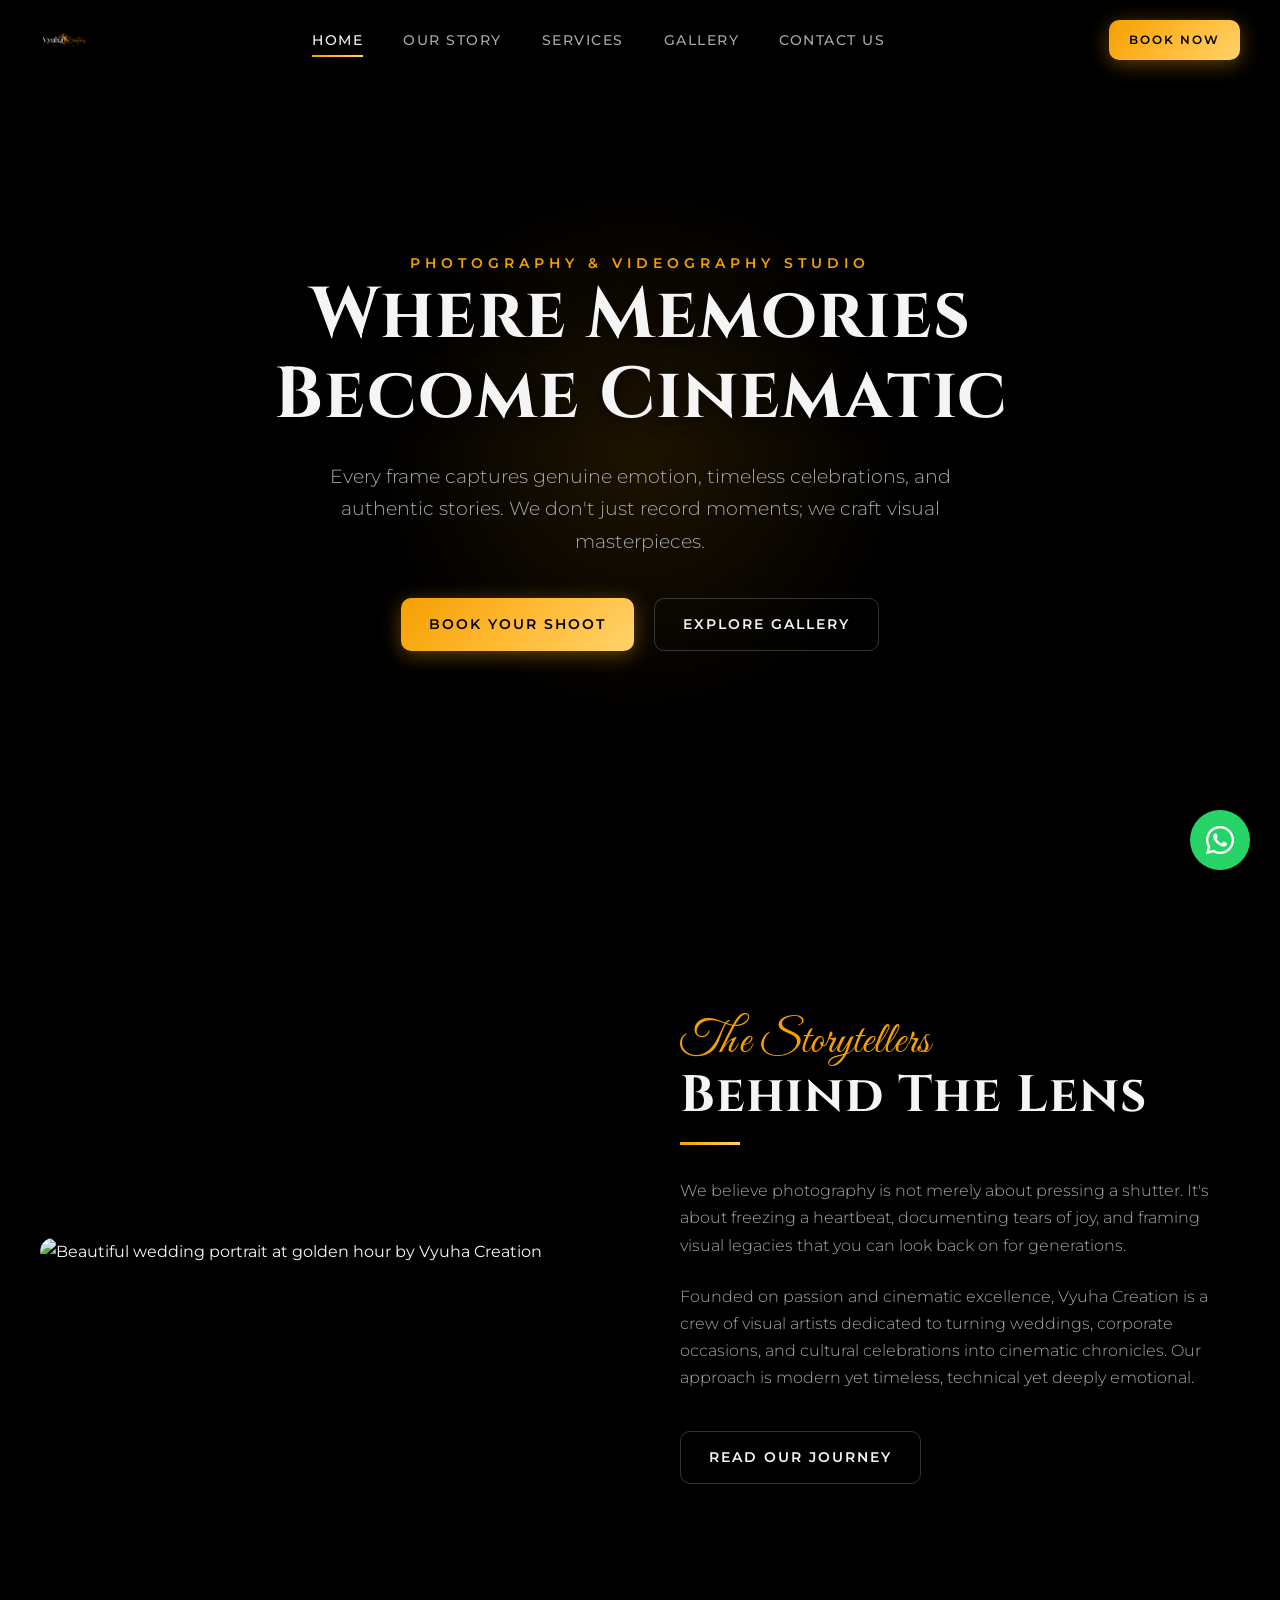
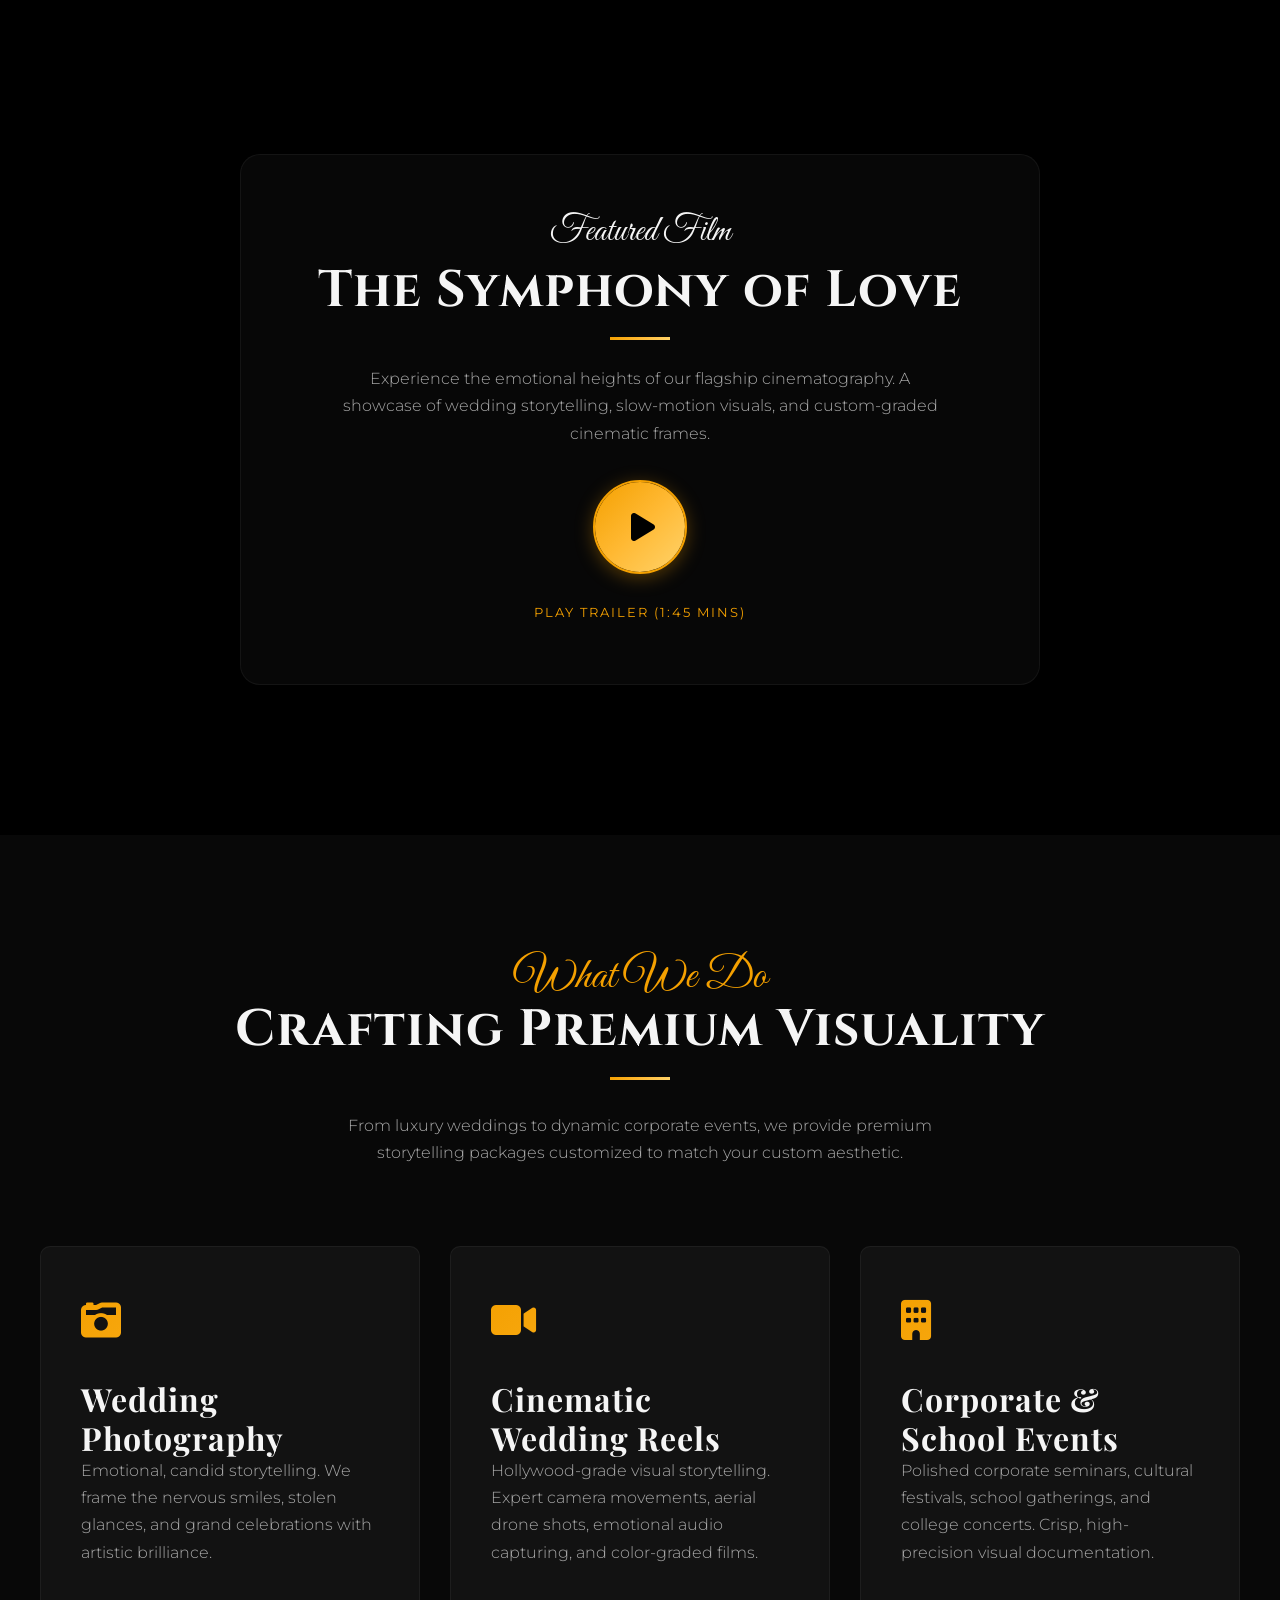
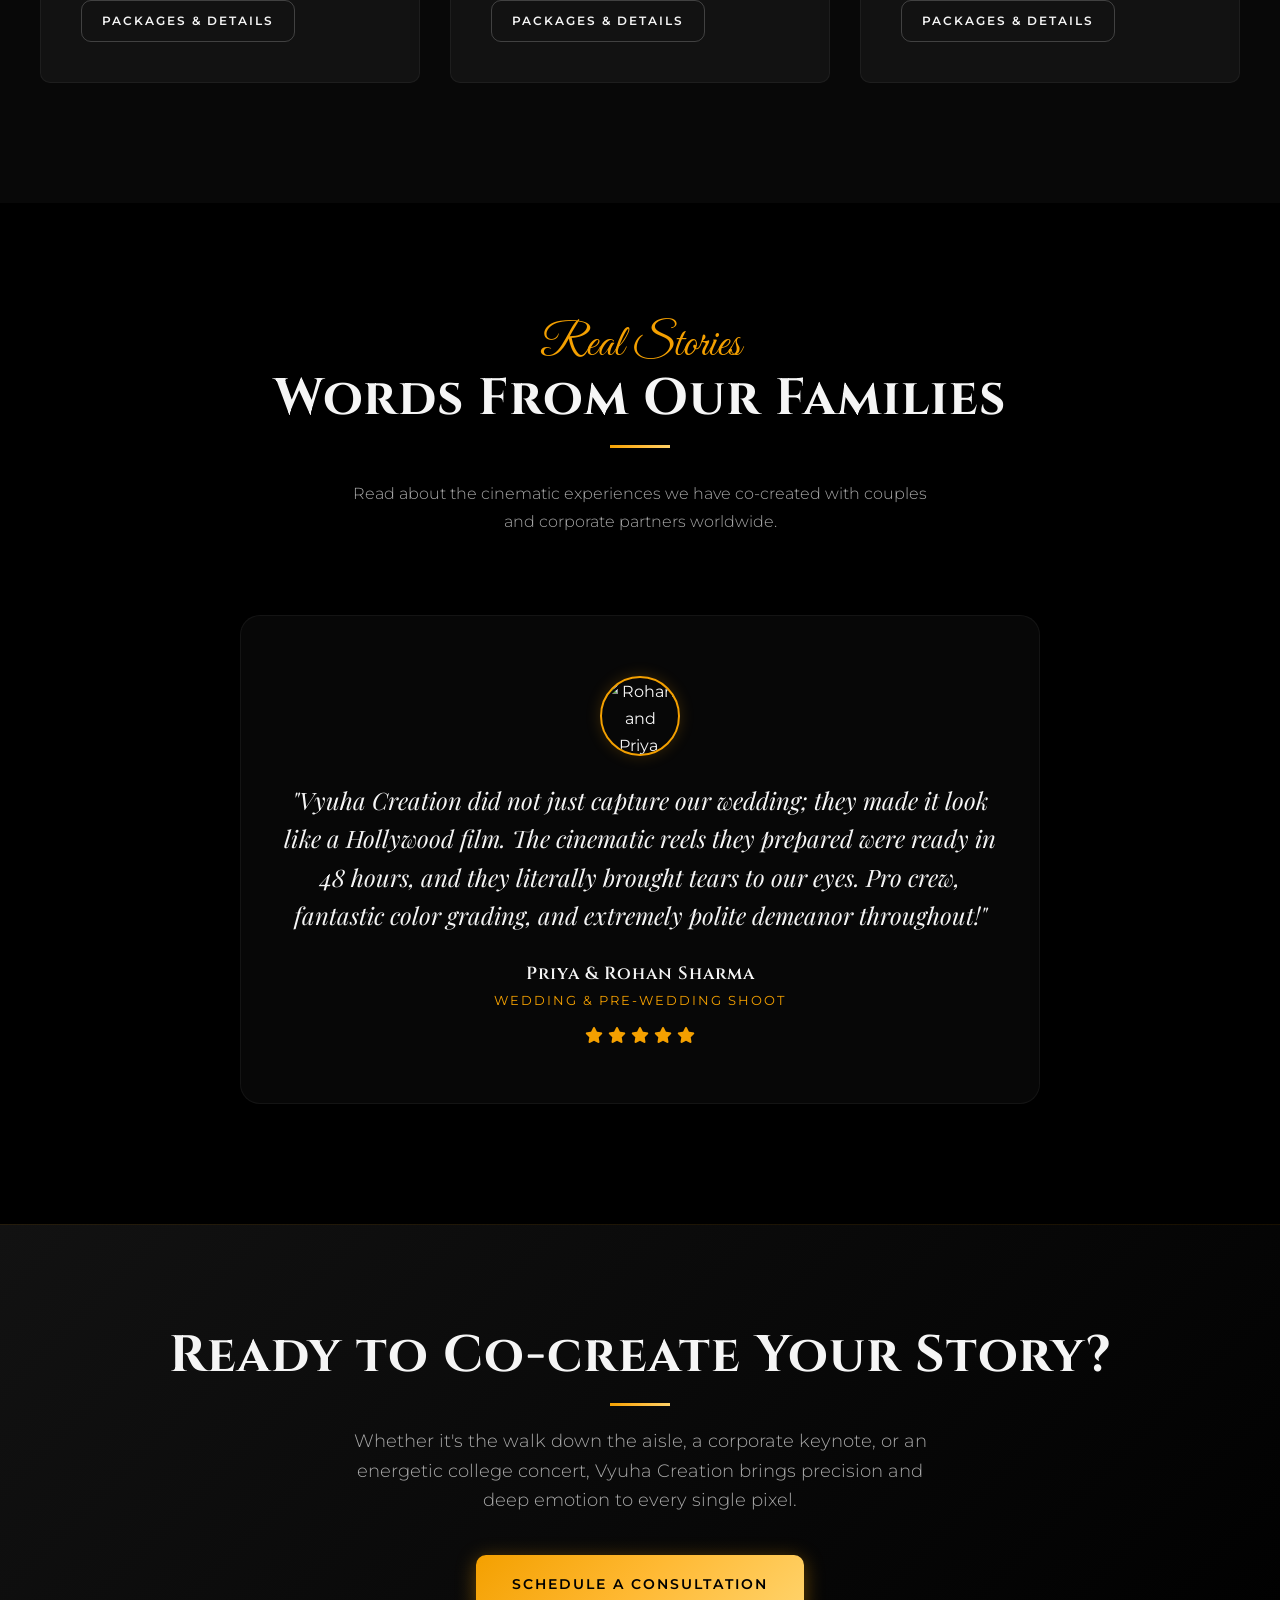
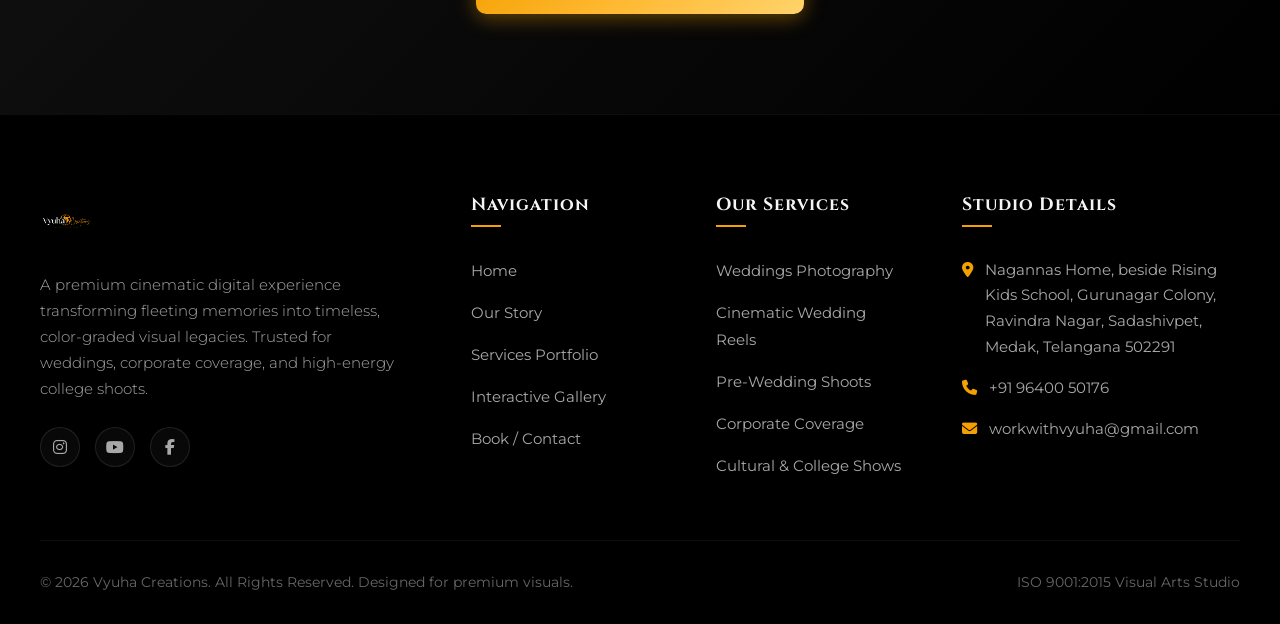
==== commit 8e90e4d9: "Update logo to official Vyuha Logo White.png, optimize mobile navigation drawer with glassmorphism r" ====
--- a/index.html
+++ b/index.html
@@ -303,19 +303,7 @@
   <header>
     <div class="navbar">
       <a href="index.html" class="logo">
-        <div class="logo-icon" style="border: none; box-shadow: none;">
-          <svg xmlns="http://www.w3.org/2000/svg" viewBox="0 0 100 100" style="width: 100%; height: 100%;">
-            <circle cx="50" cy="50" r="45" fill="#000000" stroke="#F4A000" stroke-width="3"/>
-            <path d="M 50 10 L 80 30 L 65 52 Z" fill="#F4A000"/>
-            <path d="M 90 50 L 70 80 L 48 65 Z" fill="#F4A000"/>
-            <path d="M 50 90 L 20 70 L 35 48 Z" fill="#F4A000"/>
-            <path d="M 10 50 L 30 20 L 52 35 Z" fill="#F4A000"/>
-            <rect x="35" y="43" width="30" height="19" rx="3" fill="#FFFFFF"/>
-            <rect x="44" y="38" width="12" height="5" rx="1" fill="#FFFFFF"/>
-            <circle cx="50" cy="52.5" r="5" fill="#000000" stroke="#F4A000" stroke-width="1.5"/>
-          </svg>
-        </div>
-        <div class="logo-text">VYUHA<span>CREATIONS</span></div>
+        <img src="images/logo.png" alt="Vyuha Creations Logo" style="height: 48px; width: auto; object-fit: contain;">
       </a>
       
       <ul class="nav-links">
@@ -339,12 +327,22 @@
 
   <!-- Mobile Overlay Navigation -->
   <ul class="mobile-nav">
+    <div class="mobile-nav-logo">
+      <img src="images/logo.png" alt="Vyuha Creations Logo" style="height: 55px; width: auto; object-fit: contain;">
+    </div>
     <li><a href="index.html" class="active">Home</a></li>
     <li><a href="about.html">Our Story</a></li>
     <li><a href="services.html">Services</a></li>
     <li><a href="gallery.html">Gallery</a></li>
     <li><a href="contact.html">Contact Us</a></li>
-    <li><a href="contact.html" class="btn btn-primary" style="margin-top: 20px;">Book A Shoot</a></li>
+    <li><a href="contact.html" class="btn btn-primary" style="margin-top: 10px; width: auto; max-width: 250px;">Book A Shoot</a></li>
+    <div class="mobile-nav-footer">
+      <span class="mobile-nav-phone">+91 96400 50176</span>
+      <div class="social-links" style="justify-content: center; gap: 10px;">
+        <a href="https://instagram.com" class="social-icon" target="_blank" style="width: 35px; height: 35px; font-size: 0.8rem;"><i class="fa-brands fa-instagram"></i></a>
+        <a href="https://youtube.com" class="social-icon" target="_blank" style="width: 35px; height: 35px; font-size: 0.8rem;"><i class="fa-brands fa-youtube"></i></a>
+      </div>
+    </div>
   </ul>
 
   <!-- ==========================================
@@ -490,19 +488,7 @@
     <div class="footer-grid">
       <div class="footer-column footer-about">
         <a href="index.html" class="logo">
-          <div class="logo-icon" style="border: none; box-shadow: none;">
-            <svg xmlns="http://www.w3.org/2000/svg" viewBox="0 0 100 100" style="width: 100%; height: 100%;">
-              <circle cx="50" cy="50" r="45" fill="#000000" stroke="#F4A000" stroke-width="3"/>
-              <path d="M 50 10 L 80 30 L 65 52 Z" fill="#F4A000"/>
-              <path d="M 90 50 L 70 80 L 48 65 Z" fill="#F4A000"/>
-              <path d="M 50 90 L 20 70 L 35 48 Z" fill="#F4A000"/>
-              <path d="M 10 50 L 30 20 L 52 35 Z" fill="#F4A000"/>
-              <rect x="35" y="43" width="30" height="19" rx="3" fill="#FFFFFF"/>
-              <rect x="44" y="38" width="12" height="5" rx="1" fill="#FFFFFF"/>
-              <circle cx="50" cy="52.5" r="5" fill="#000000" stroke="#F4A000" stroke-width="1.5"/>
-            </svg>
-          </div>
-          <div class="logo-text">VYUHA<span>CREATIONS</span></div>
+          <img src="images/logo.png" alt="Vyuha Creations Logo" style="height: 52px; width: auto; object-fit: contain;">
         </a>
         <p>A premium cinematic digital experience transforming fleeting memories into timeless, color-graded visual legacies. Trusted for weddings, corporate coverage, and high-energy college shoots.</p>
         <div class="social-links">
--- a/css/style.css
+++ b/css/style.css
@@ -280,13 +280,15 @@
   right: -100%;
   width: 100%;
   height: 100vh;
-  background-color: var(--bg-pure-black);
+  background: radial-gradient(circle at top right, rgba(244, 160, 0, 0.06), var(--bg-pure-black) 70%);
+  background-color: rgba(0, 0, 0, 0.97);
+  backdrop-filter: blur(20px);
   z-index: 999;
   display: flex;
   flex-direction: column;
   justify-content: center;
   align-items: center;
-  gap: 30px;
+  gap: 25px;
   list-style: none;
   transition: var(--transition-smooth);
   padding: 80px 40px;
@@ -296,18 +298,75 @@
   right: 0;
 }
 
+.mobile-nav li {
+  opacity: 0;
+  transform: translateY(20px);
+  transition: opacity 0.5s cubic-bezier(0.25, 0.8, 0.25, 1), transform 0.5s cubic-bezier(0.25, 0.8, 0.25, 1);
+  width: 100%;
+  text-align: center;
+}
+
+.mobile-nav.active li {
+  opacity: 1;
+  transform: translateY(0);
+}
+
+.mobile-nav.active li:nth-child(1) { transition-delay: 0.1s; }
+.mobile-nav.active li:nth-child(2) { transition-delay: 0.15s; }
+.mobile-nav.active li:nth-child(3) { transition-delay: 0.2s; }
+.mobile-nav.active li:nth-child(4) { transition-delay: 0.25s; }
+.mobile-nav.active li:nth-child(5) { transition-delay: 0.3s; }
+.mobile-nav.active li:nth-child(6) { transition-delay: 0.35s; }
+.mobile-nav.active li:nth-child(7) { transition-delay: 0.4s; }
+
 .mobile-nav a {
   font-family: var(--font-serif-brand);
-  font-size: 1.8rem;
+  font-size: 1.6rem;
   text-transform: uppercase;
-  letter-spacing: 3px;
+  letter-spacing: 2px;
   color: var(--color-text-secondary);
+  transition: var(--transition-fast);
+  display: inline-block;
+  padding: 8px 0;
 }
 
 .mobile-nav a:hover,
 .mobile-nav a.active {
   color: var(--color-gold);
-  text-shadow: 0 0 10px rgba(244, 160, 0, 0.3);
+  text-shadow: 0 0 10px rgba(244, 160, 0, 0.4);
+}
+
+.mobile-nav-logo {
+  margin-bottom: 20px;
+  opacity: 0;
+  transform: scale(0.9);
+  transition: opacity 0.5s ease 0.05s, transform 0.5s ease 0.05s;
+}
+
+.mobile-nav.active .mobile-nav-logo {
+  opacity: 1;
+  transform: scale(1);
+}
+
+.mobile-nav-footer {
+  margin-top: 30px;
+  display: flex;
+  flex-direction: column;
+  align-items: center;
+  gap: 15px;
+  opacity: 0;
+  transition: opacity 0.5s ease 0.45s;
+}
+
+.mobile-nav.active .mobile-nav-footer {
+  opacity: 1;
+}
+
+.mobile-nav-phone {
+  font-size: 0.9rem;
+  color: var(--color-gold);
+  letter-spacing: 1.5px;
+  font-weight: 500;
 }
 
 /* --- Buttons System --- */
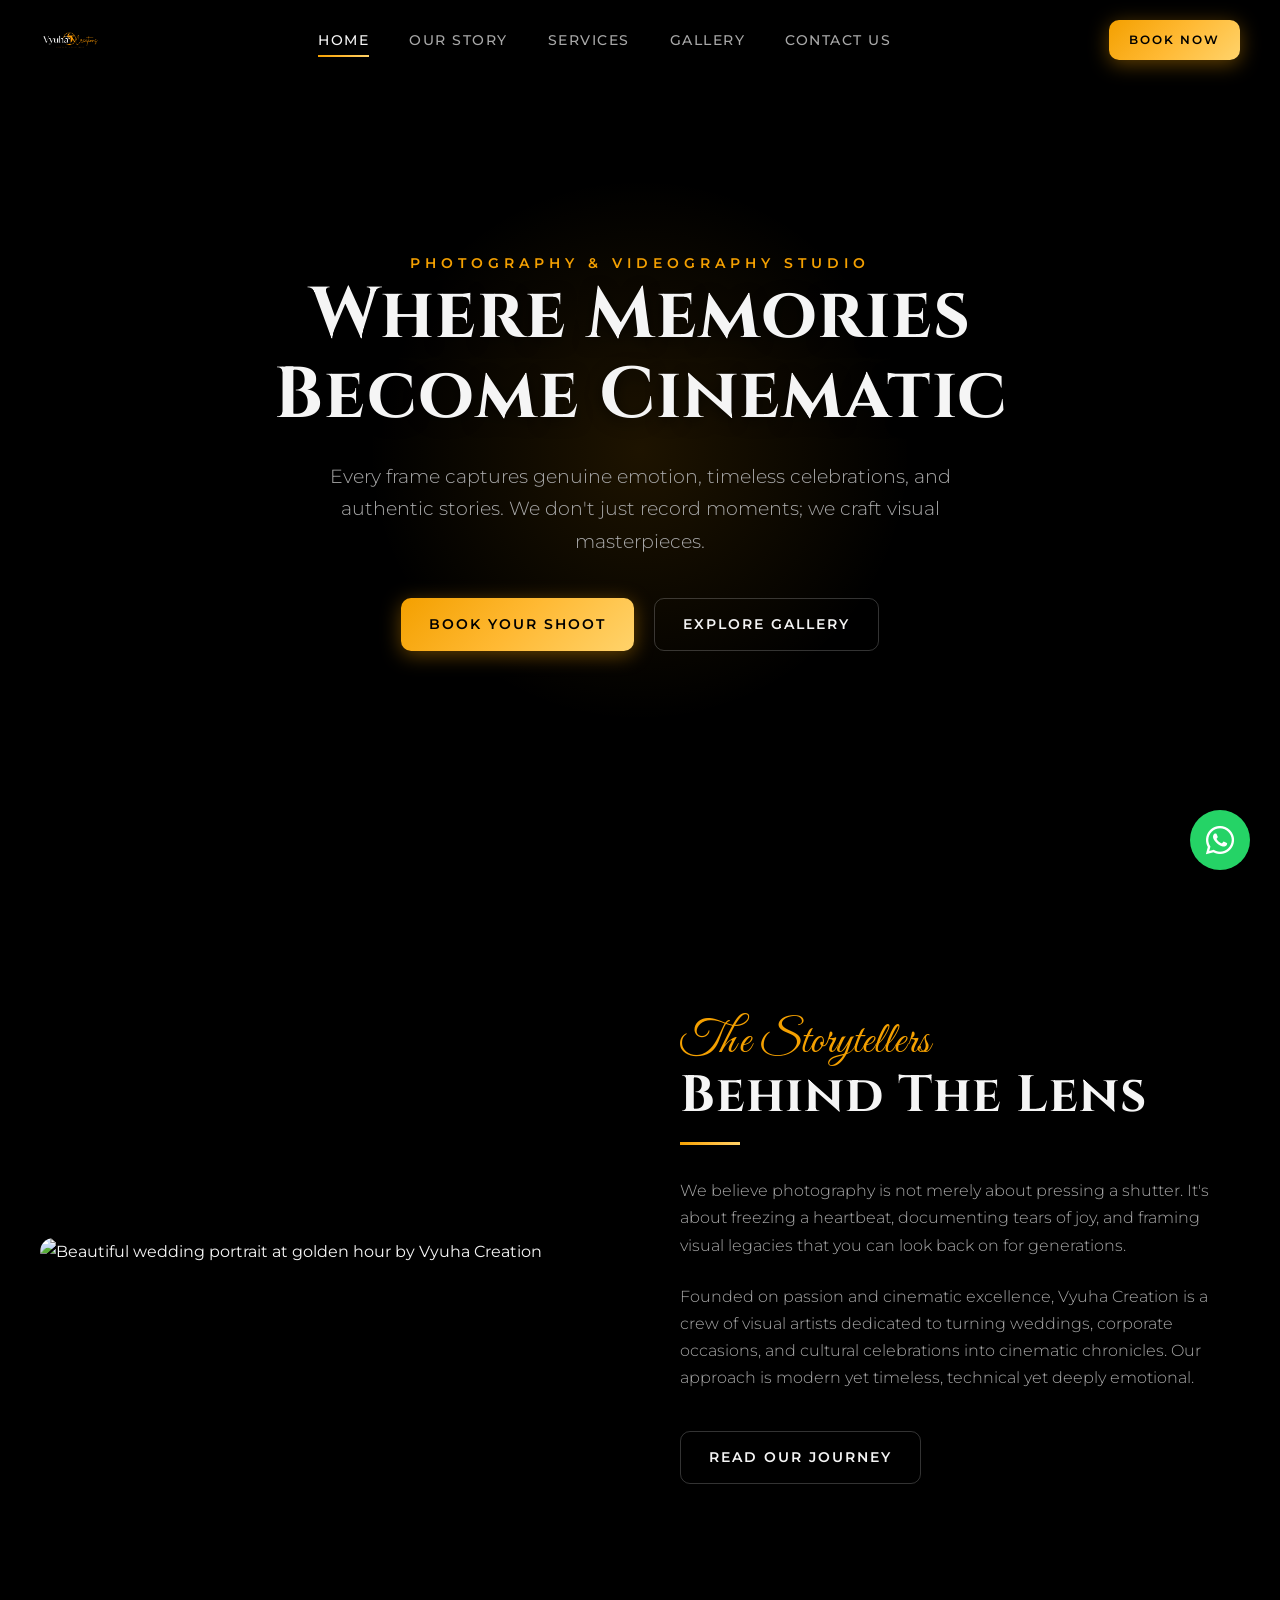
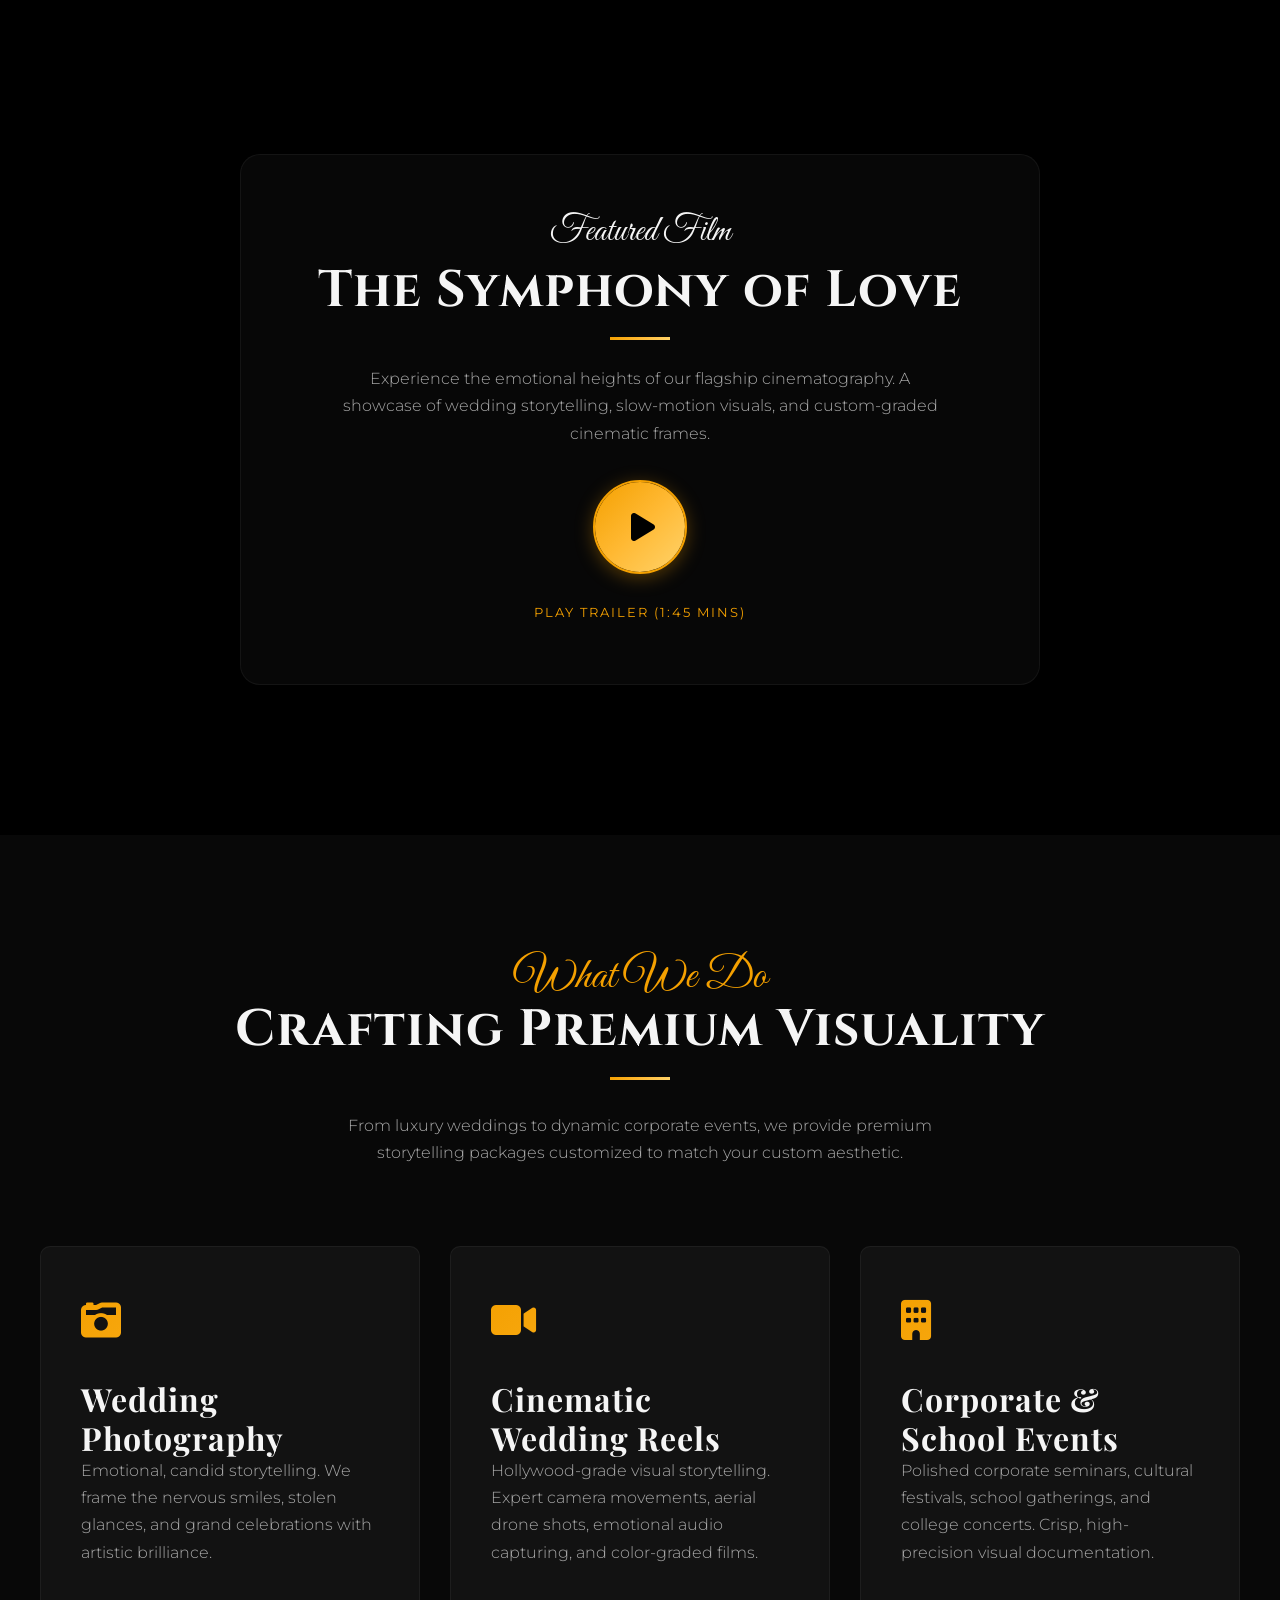
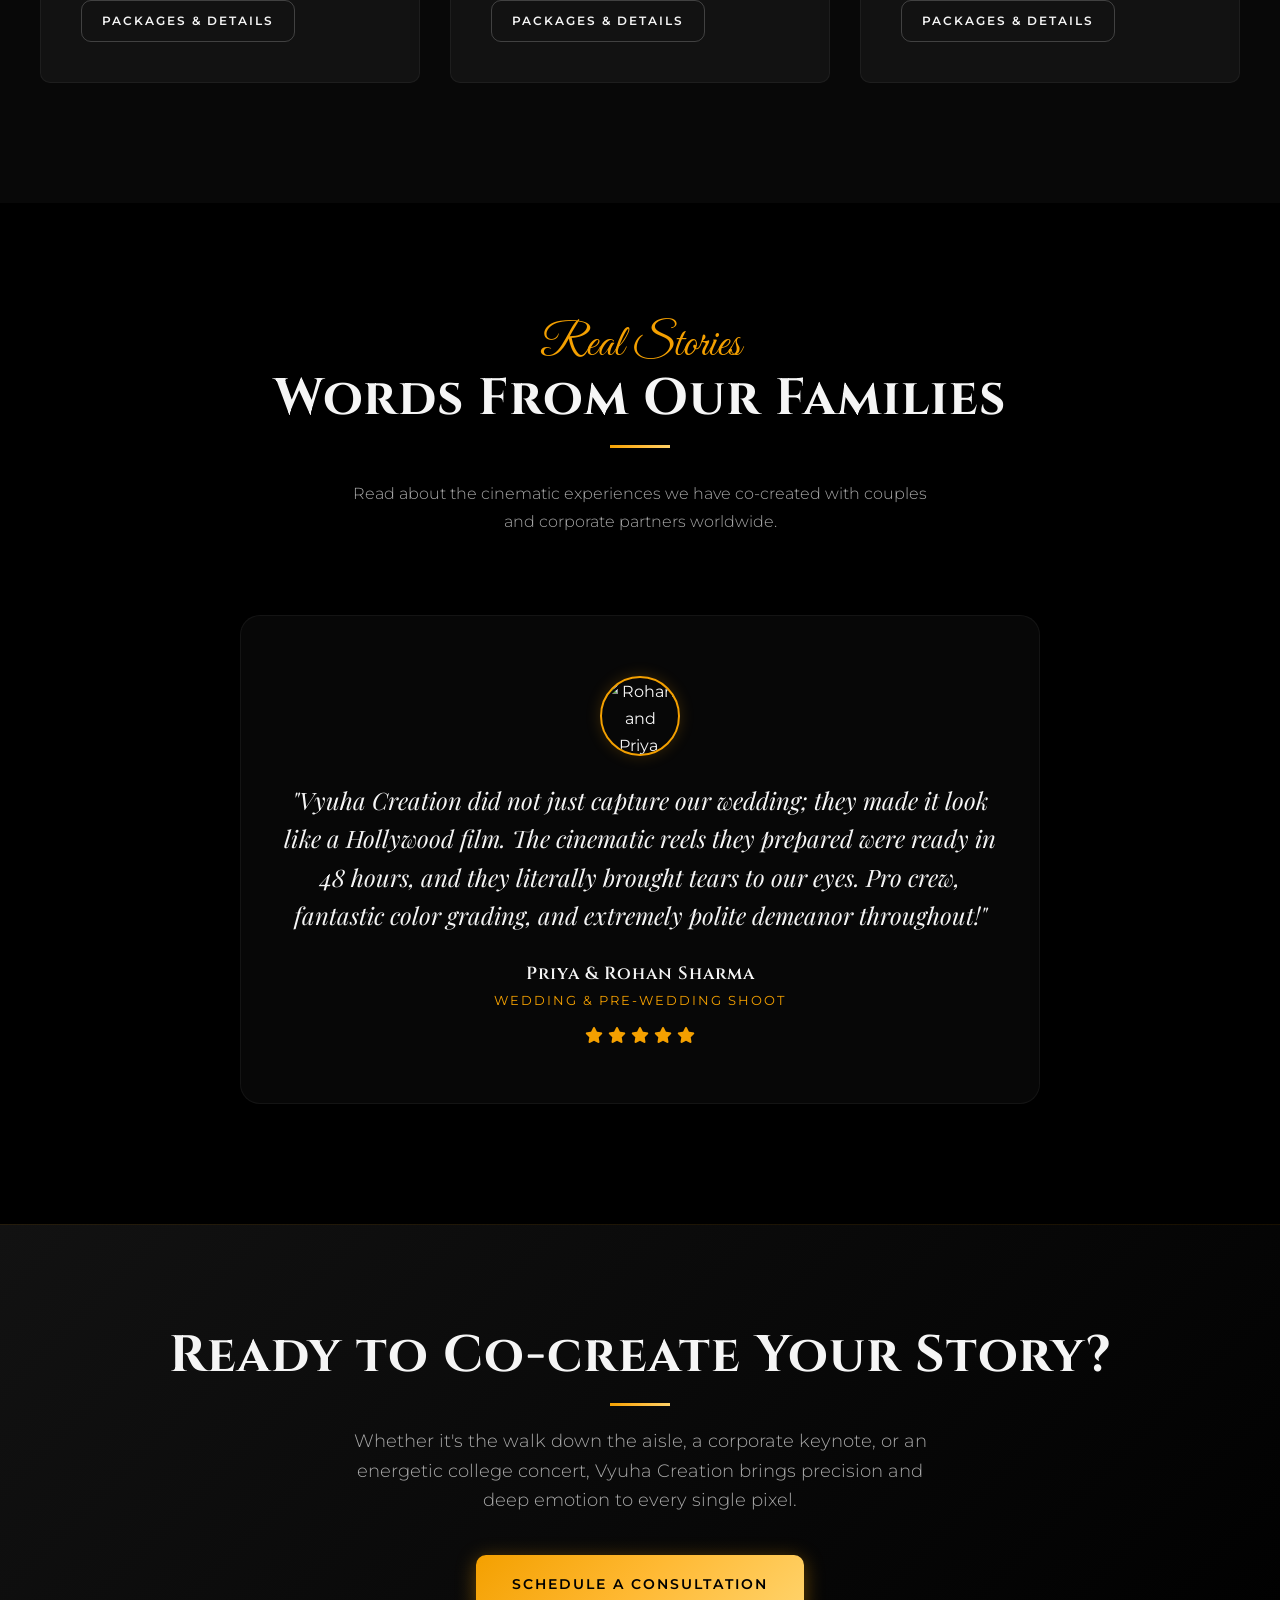
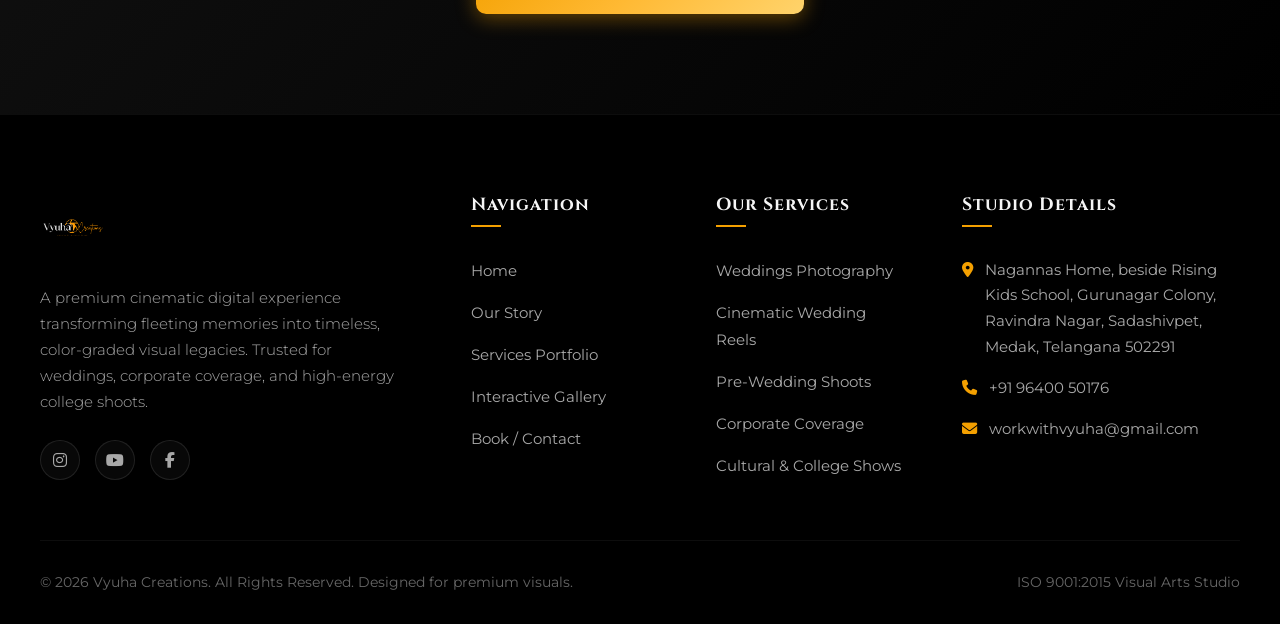
==== commit 527110e3: "Update Vyuha Creations custom services matrix and upscale logo display bounds to 60px/65px/70px" ====
--- a/index.html
+++ b/index.html
@@ -303,7 +303,7 @@
   <header>
     <div class="navbar">
       <a href="index.html" class="logo">
-        <img src="images/logo.png" alt="Vyuha Creations Logo" style="height: 48px; width: auto; object-fit: contain;">
+        <img src="images/logo.png" alt="Vyuha Creations Logo" style="height: 60px; width: auto; object-fit: contain;">
       </a>
       
       <ul class="nav-links">
@@ -328,7 +328,7 @@
   <!-- Mobile Overlay Navigation -->
   <ul class="mobile-nav">
     <div class="mobile-nav-logo">
-      <img src="images/logo.png" alt="Vyuha Creations Logo" style="height: 55px; width: auto; object-fit: contain;">
+      <img src="images/logo.png" alt="Vyuha Creations Logo" style="height: 70px; width: auto; object-fit: contain;">
     </div>
     <li><a href="index.html" class="active">Home</a></li>
     <li><a href="about.html">Our Story</a></li>
@@ -488,7 +488,7 @@
     <div class="footer-grid">
       <div class="footer-column footer-about">
         <a href="index.html" class="logo">
-          <img src="images/logo.png" alt="Vyuha Creations Logo" style="height: 52px; width: auto; object-fit: contain;">
+          <img src="images/logo.png" alt="Vyuha Creations Logo" style="height: 65px; width: auto; object-fit: contain;">
         </a>
         <p>A premium cinematic digital experience transforming fleeting memories into timeless, color-graded visual legacies. Trusted for weddings, corporate coverage, and high-energy college shoots.</p>
         <div class="social-links">
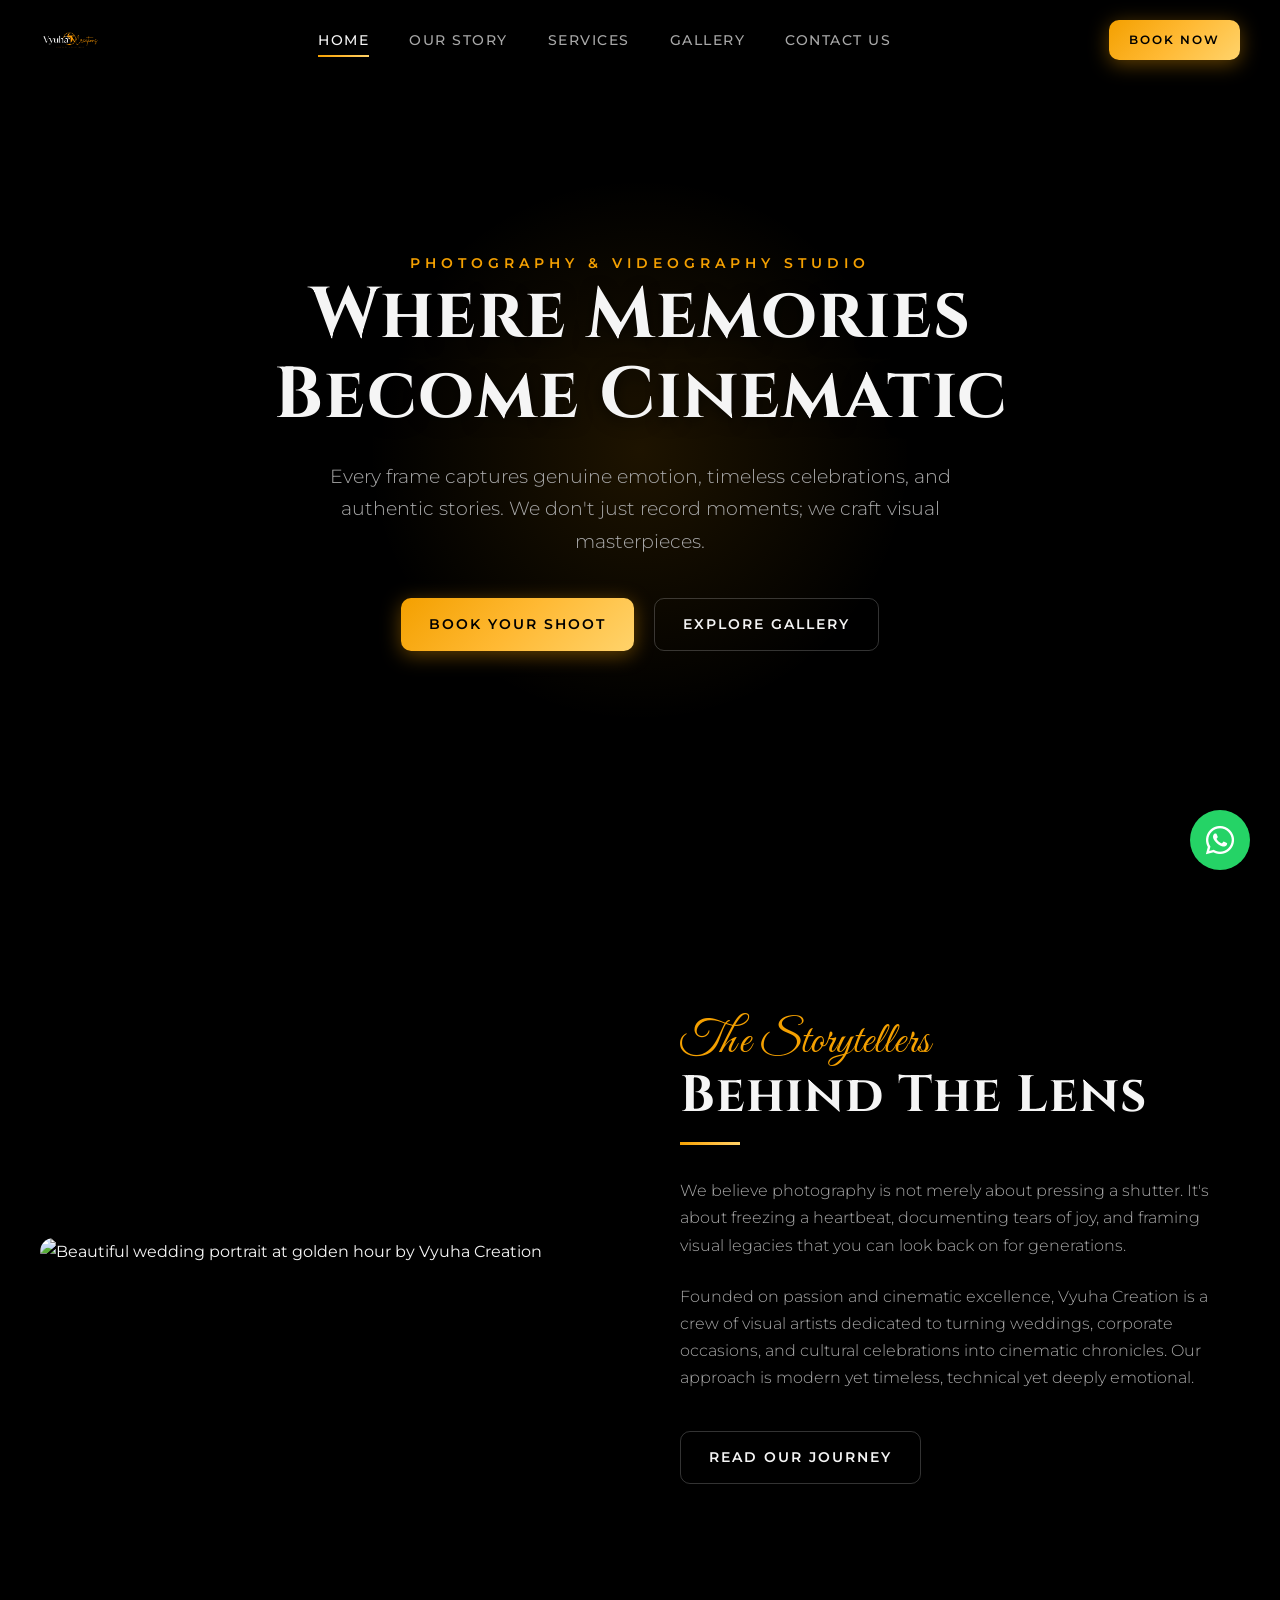
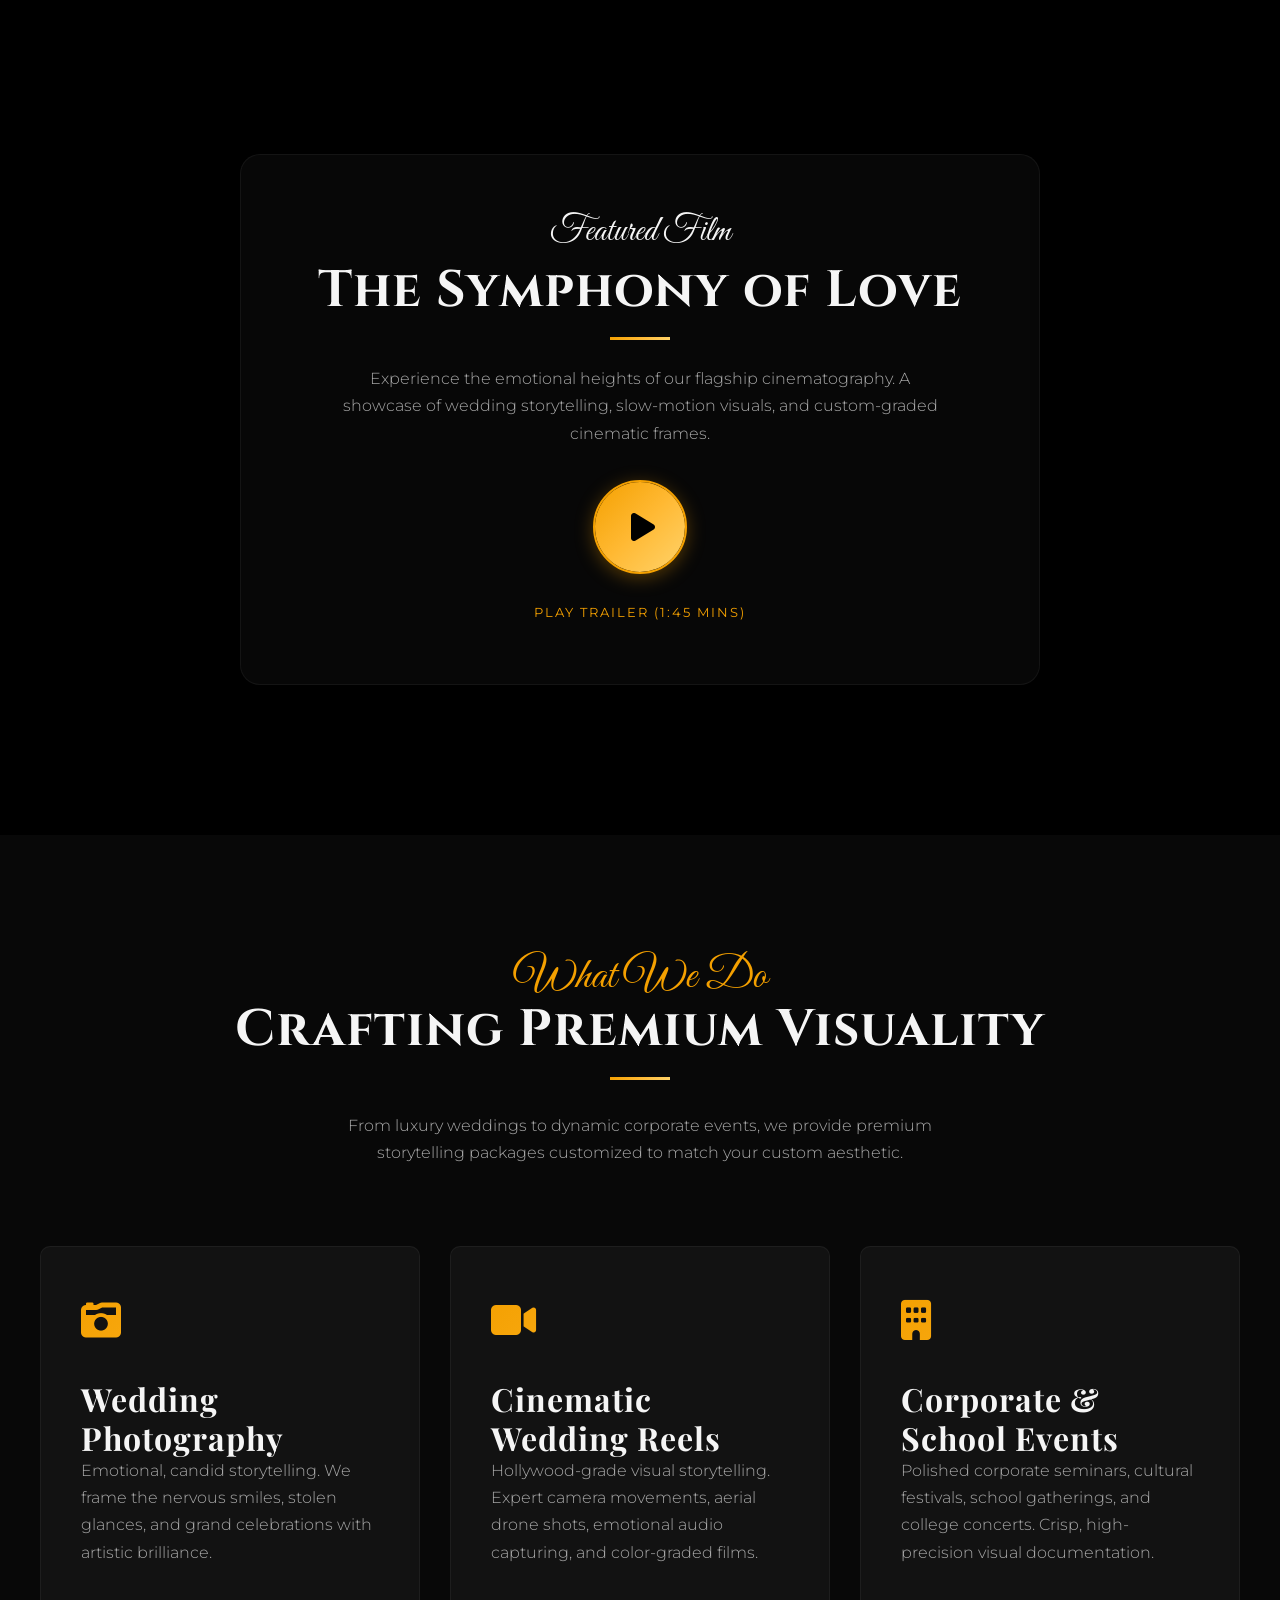
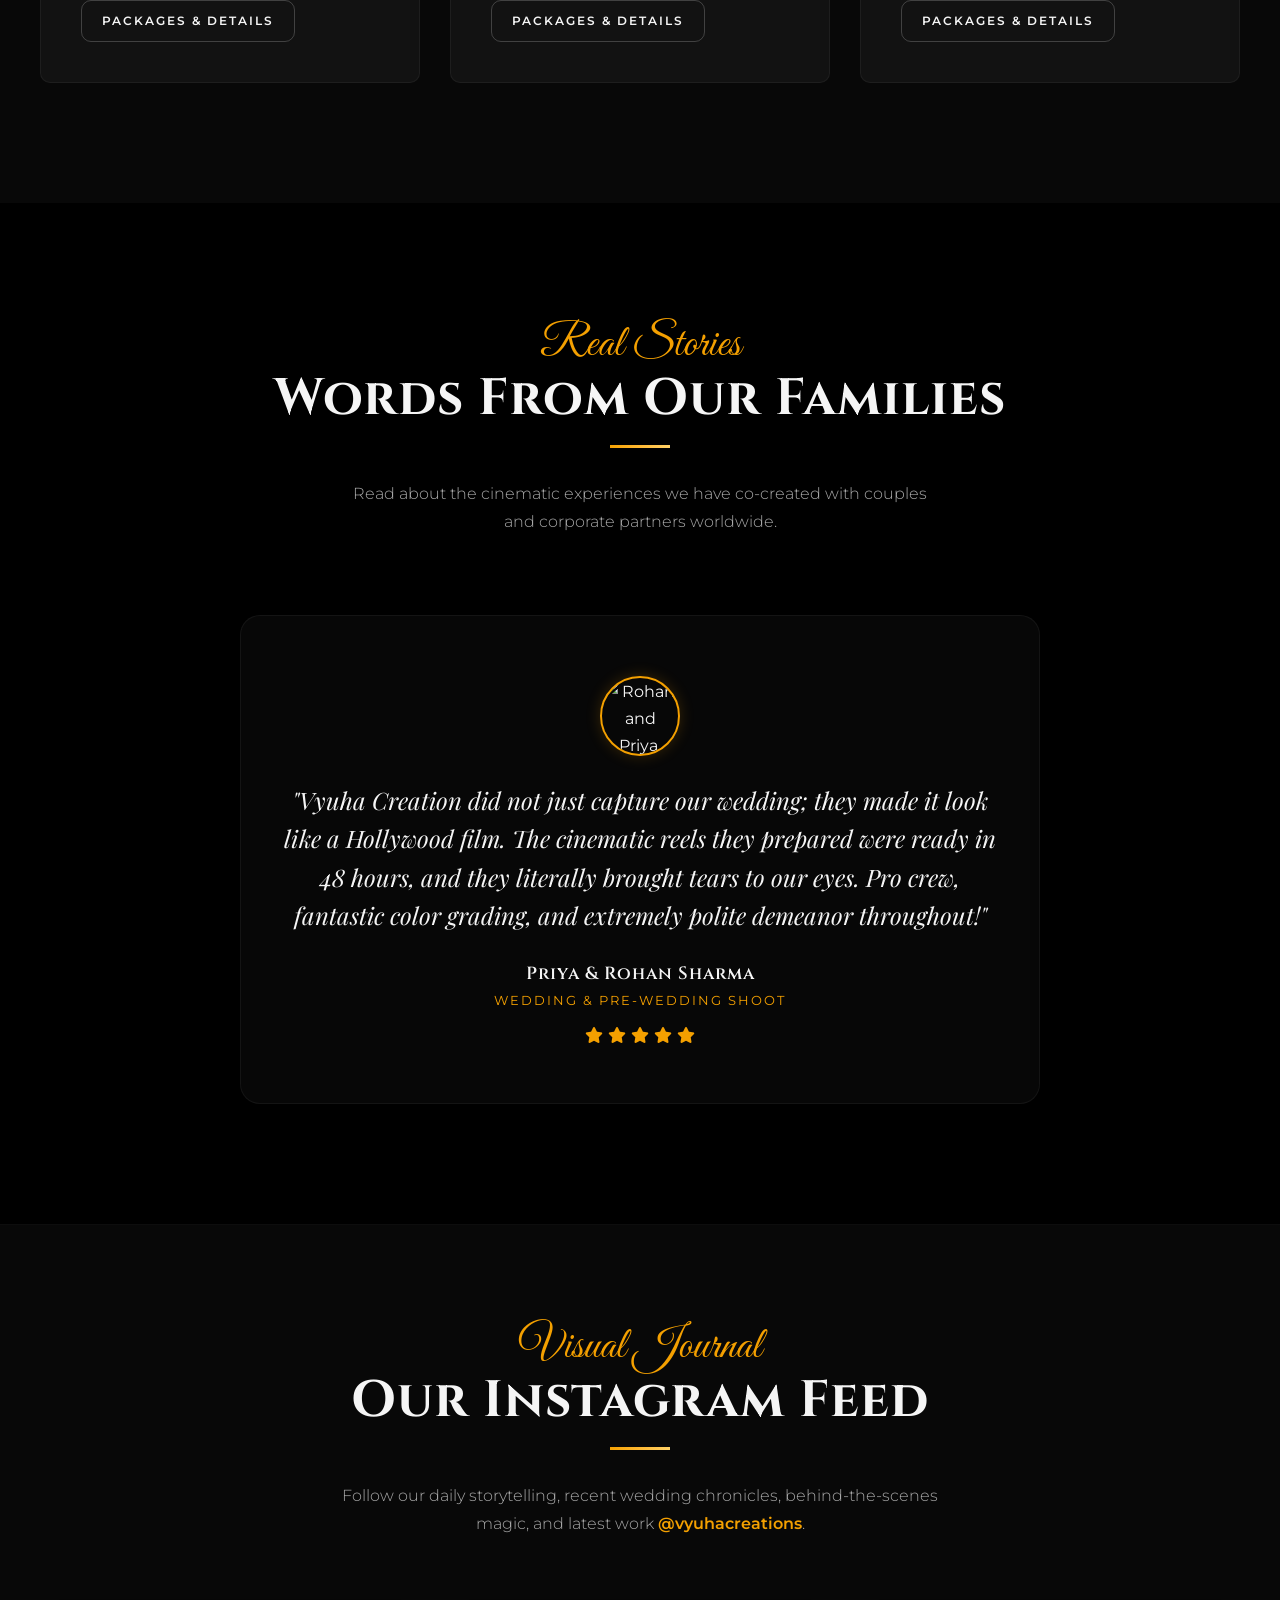
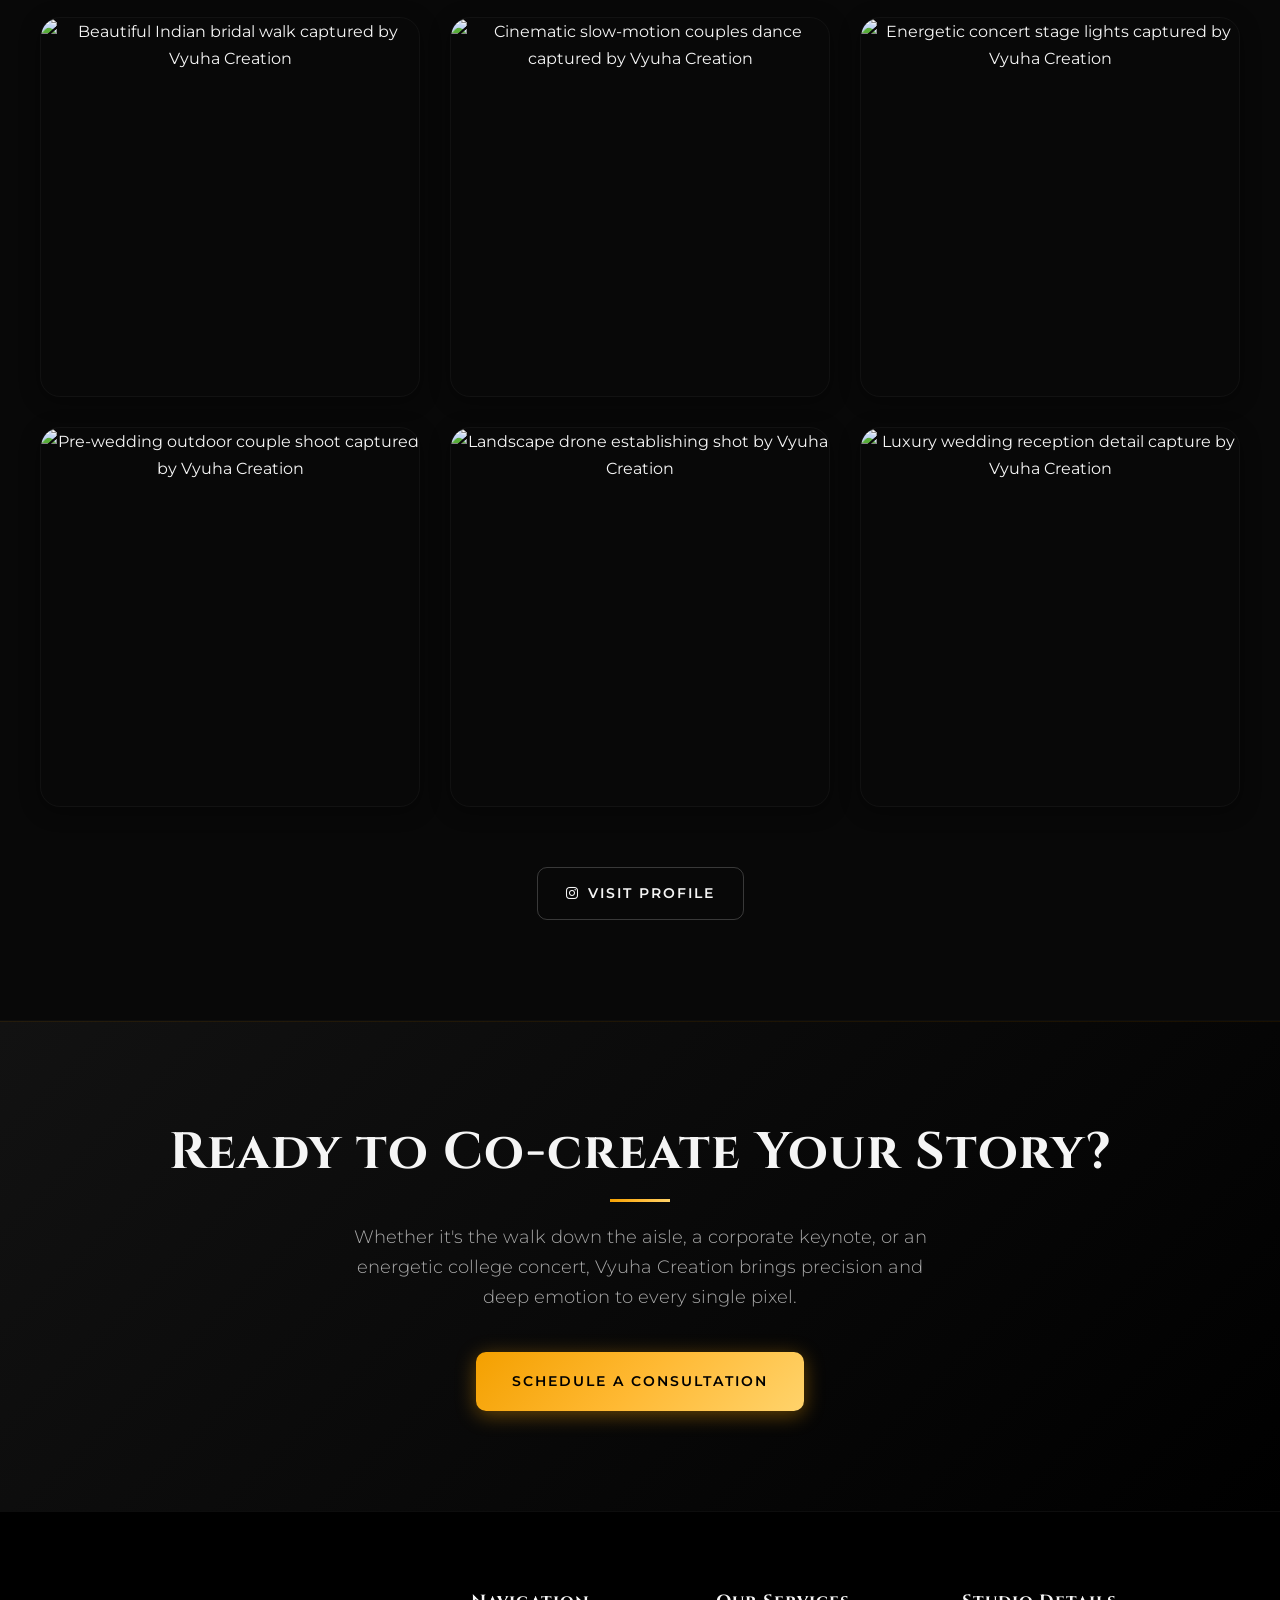
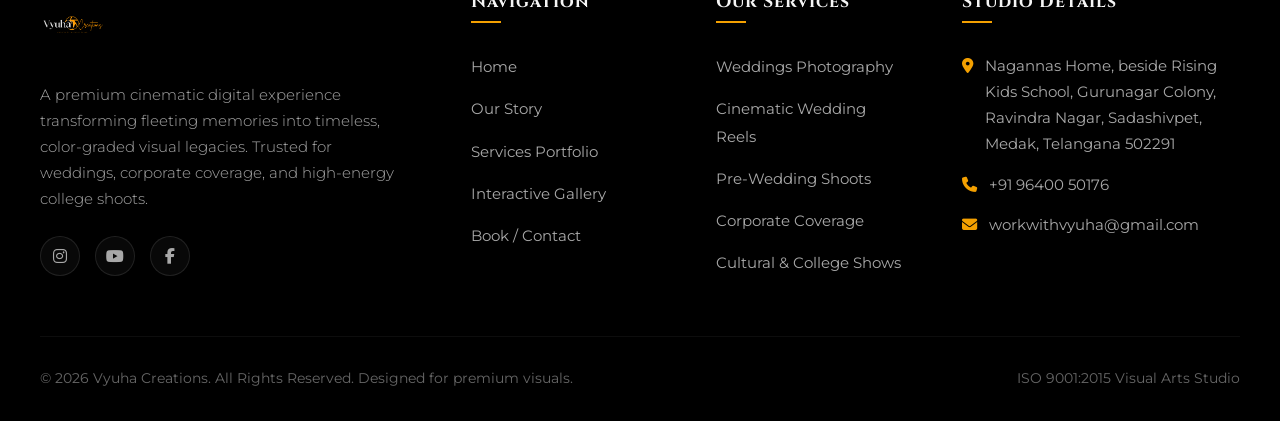
==== commit c0755ec0: "Fix desktop services card empty gaps and embed premium Instagram feed showcase linked to @vyuhacreat" ====
--- a/index.html
+++ b/index.html
@@ -339,7 +339,7 @@
     <div class="mobile-nav-footer">
       <span class="mobile-nav-phone">+91 96400 50176</span>
       <div class="social-links" style="justify-content: center; gap: 10px;">
-        <a href="https://instagram.com" class="social-icon" target="_blank" style="width: 35px; height: 35px; font-size: 0.8rem;"><i class="fa-brands fa-instagram"></i></a>
+        <a href="https://www.instagram.com/vyuhacreations/" class="social-icon" target="_blank" style="width: 35px; height: 35px; font-size: 0.8rem;"><i class="fa-brands fa-instagram"></i></a>
         <a href="https://youtube.com" class="social-icon" target="_blank" style="width: 35px; height: 35px; font-size: 0.8rem;"><i class="fa-brands fa-youtube"></i></a>
       </div>
     </div>
@@ -471,6 +471,85 @@
   </section>
 
   <!-- ==========================================
+       INSTAGRAM FEED SHOWCASE
+       ========================================== -->
+  <section class="instagram-showcase reveal">
+    <div class="container">
+      <div class="section-header">
+        <span class="script-text">Visual Journal</span>
+        <h2 class="section-title center">Our Instagram Feed</h2>
+        <p>Follow our daily storytelling, recent wedding chronicles, behind-the-scenes magic, and latest work <a href="https://www.instagram.com/vyuhacreations/" target="_blank" style="color: var(--color-gold); font-weight: 600;">@vyuhacreations</a>.</p>
+      </div>
+
+      <div class="instagram-grid">
+        <!-- Post 1 -->
+        <a href="https://www.instagram.com/vyuhacreations/" target="_blank" class="instagram-item">
+          <img src="https://images.unsplash.com/photo-1519741497674-611481863552?q=80&w=600" alt="Beautiful Indian bridal walk captured by Vyuha Creation" loading="lazy">
+          <div class="instagram-overlay">
+            <i class="fa-brands fa-instagram"></i>
+            <span class="instagram-tag">@vyuhacreations</span>
+            <p class="instagram-caption">Bridal walk of absolute grace and cinematic lighting.</p>
+          </div>
+        </a>
+
+        <!-- Post 2 -->
+        <a href="https://www.instagram.com/vyuhacreations/" target="_blank" class="instagram-item">
+          <img src="https://images.unsplash.com/photo-1511285560929-80b456fea0bc?q=80&w=600" alt="Cinematic slow-motion couples dance captured by Vyuha Creation" loading="lazy">
+          <div class="instagram-overlay">
+            <i class="fa-brands fa-instagram"></i>
+            <span class="instagram-tag">@vyuhacreations</span>
+            <p class="instagram-caption">Capturing raw emotion, stolen glances, and first dances.</p>
+          </div>
+        </a>
+
+        <!-- Post 3 -->
+        <a href="https://www.instagram.com/vyuhacreations/" target="_blank" class="instagram-item">
+          <img src="https://images.unsplash.com/photo-1492684223066-81342ee5ff30?q=80&w=600" alt="Energetic concert stage lights captured by Vyuha Creation" loading="lazy">
+          <div class="instagram-overlay">
+            <i class="fa-brands fa-instagram"></i>
+            <span class="instagram-tag">@vyuhacreations</span>
+            <p class="instagram-caption">High-energy college festivals and concert stage magic.</p>
+          </div>
+        </a>
+
+        <!-- Post 4 -->
+        <a href="https://www.instagram.com/vyuhacreations/" target="_blank" class="instagram-item">
+          <img src="https://images.unsplash.com/photo-1532712938310-34cb3982ef74?q=80&w=600" alt="Pre-wedding outdoor couple shoot captured by Vyuha Creation" loading="lazy">
+          <div class="instagram-overlay">
+            <i class="fa-brands fa-instagram"></i>
+            <span class="instagram-tag">@vyuhacreations</span>
+            <p class="instagram-caption">Thematic pre-wedding aesthetics in golden light sweeps.</p>
+          </div>
+        </a>
+
+        <!-- Post 5 -->
+        <a href="https://www.instagram.com/vyuhacreations/" target="_blank" class="instagram-item">
+          <img src="https://images.unsplash.com/photo-1502082553048-f009c37129b9?q=80&w=600" alt="Landscape drone establishing shot by Vyuha Creation" loading="lazy">
+          <div class="instagram-overlay">
+            <i class="fa-brands fa-instagram"></i>
+            <span class="instagram-tag">@vyuhacreations</span>
+            <p class="instagram-caption">Establishing layouts and stunning cinematic drone fields.</p>
+          </div>
+        </a>
+
+        <!-- Post 6 -->
+        <a href="https://www.instagram.com/vyuhacreations/" target="_blank" class="instagram-item">
+          <img src="https://images.unsplash.com/photo-1469371670807-013ccf25f16a?q=80&w=600" alt="Luxury wedding reception detail capture by Vyuha Creation" loading="lazy">
+          <div class="instagram-overlay">
+            <i class="fa-brands fa-instagram"></i>
+            <span class="instagram-tag">@vyuhacreations</span>
+            <p class="instagram-caption">Crafting elegant and visual stories of timeless legacies.</p>
+          </div>
+        </a>
+      </div>
+
+      <a href="https://www.instagram.com/vyuhacreations/" target="_blank" class="btn btn-secondary" style="margin-top: 10px;">
+        <i class="fa-brands fa-instagram" style="margin-right: 8px;"></i> Visit Profile
+      </a>
+    </div>
+  </section>
+
+  <!-- ==========================================
        FINAL CALL TO ACTION
        ========================================== -->
   <section class="cta-banner" style="background: linear-gradient(135deg, var(--bg-card) 0%, var(--bg-pure-black) 100%); border-top: 1px solid rgba(244,160,0,0.1); padding: 100px 40px; text-align: center;">
@@ -492,7 +571,7 @@
         </a>
         <p>A premium cinematic digital experience transforming fleeting memories into timeless, color-graded visual legacies. Trusted for weddings, corporate coverage, and high-energy college shoots.</p>
         <div class="social-links">
-          <a href="https://instagram.com" class="social-icon" target="_blank" aria-label="Instagram Profile"><i class="fa-brands fa-instagram"></i></a>
+          <a href="https://www.instagram.com/vyuhacreations/" class="social-icon" target="_blank" aria-label="Instagram Profile"><i class="fa-brands fa-instagram"></i></a>
           <a href="https://youtube.com" class="social-icon" target="_blank" aria-label="Youtube Channel"><i class="fa-brands fa-youtube"></i></a>
           <a href="https://facebook.com" class="social-icon" target="_blank" aria-label="Facebook Page"><i class="fa-brands fa-facebook-f"></i></a>
         </div>
--- a/css/style.css
+++ b/css/style.css
@@ -803,6 +803,116 @@
   color: var(--color-text-dark);
 }
 
+/* --- Instagram Feed Showcase Section --- */
+.instagram-showcase {
+  background-color: var(--bg-dark-charcoal);
+  padding: 100px 40px;
+  text-align: center;
+  border-top: 1px solid rgba(255, 255, 255, 0.02);
+  border-bottom: 1px solid rgba(255, 255, 255, 0.02);
+}
+
+.instagram-grid {
+  display: grid;
+  grid-template-columns: repeat(3, 1fr);
+  gap: 30px;
+  margin-top: 50px;
+  margin-bottom: 50px;
+}
+
+.instagram-item {
+  position: relative;
+  border-radius: var(--border-radius-lg);
+  overflow: hidden;
+  aspect-ratio: 1 / 1;
+  display: block;
+  border: 1px solid rgba(255, 255, 255, 0.04);
+  box-shadow: 0 4px 20px rgba(0, 0, 0, 0.4);
+}
+
+.instagram-item img {
+  width: 100%;
+  height: 100%;
+  object-fit: cover;
+  transition: var(--transition-smooth);
+}
+
+.instagram-overlay {
+  position: absolute;
+  top: 0;
+  left: 0;
+  width: 100%;
+  height: 100%;
+  background: rgba(0, 0, 0, 0.75);
+  backdrop-filter: blur(8px);
+  display: flex;
+  flex-direction: column;
+  align-items: center;
+  justify-content: center;
+  opacity: 0;
+  transition: var(--transition-fast);
+  color: var(--color-text-primary);
+  padding: 30px;
+}
+
+.instagram-overlay i {
+  font-size: 2.2rem;
+  color: var(--color-gold);
+  margin-bottom: 15px;
+  transform: scale(0.8);
+  transition: var(--transition-smooth);
+}
+
+.instagram-overlay span.instagram-tag {
+  font-family: var(--font-sans);
+  font-size: 0.8rem;
+  font-weight: 600;
+  color: var(--color-gold);
+  letter-spacing: 1.5px;
+  text-transform: uppercase;
+  margin-bottom: 5px;
+}
+
+.instagram-overlay p.instagram-caption {
+  font-family: var(--font-sans);
+  font-size: 0.9rem;
+  font-weight: 300;
+  line-height: 1.4;
+  color: var(--color-text-primary);
+  margin: 0;
+  max-width: 240px;
+}
+
+.instagram-item:hover img {
+  transform: scale(1.1);
+}
+
+.instagram-item:hover .instagram-overlay {
+  opacity: 1;
+}
+
+.instagram-item:hover .instagram-overlay i {
+  transform: scale(1);
+}
+
+/* Responsive Instagram Grid */
+@media (max-width: 1024px) {
+  .instagram-grid {
+    grid-template-columns: repeat(2, 1fr);
+    gap: 20px;
+  }
+}
+
+@media (max-width: 576px) {
+  .instagram-grid {
+    grid-template-columns: 1fr;
+    gap: 20px;
+  }
+  .instagram-showcase {
+    padding: 80px 20px;
+  }
+}
+
 /* Animations classes for GSAP & CSS */
 .reveal {
   opacity: 0;
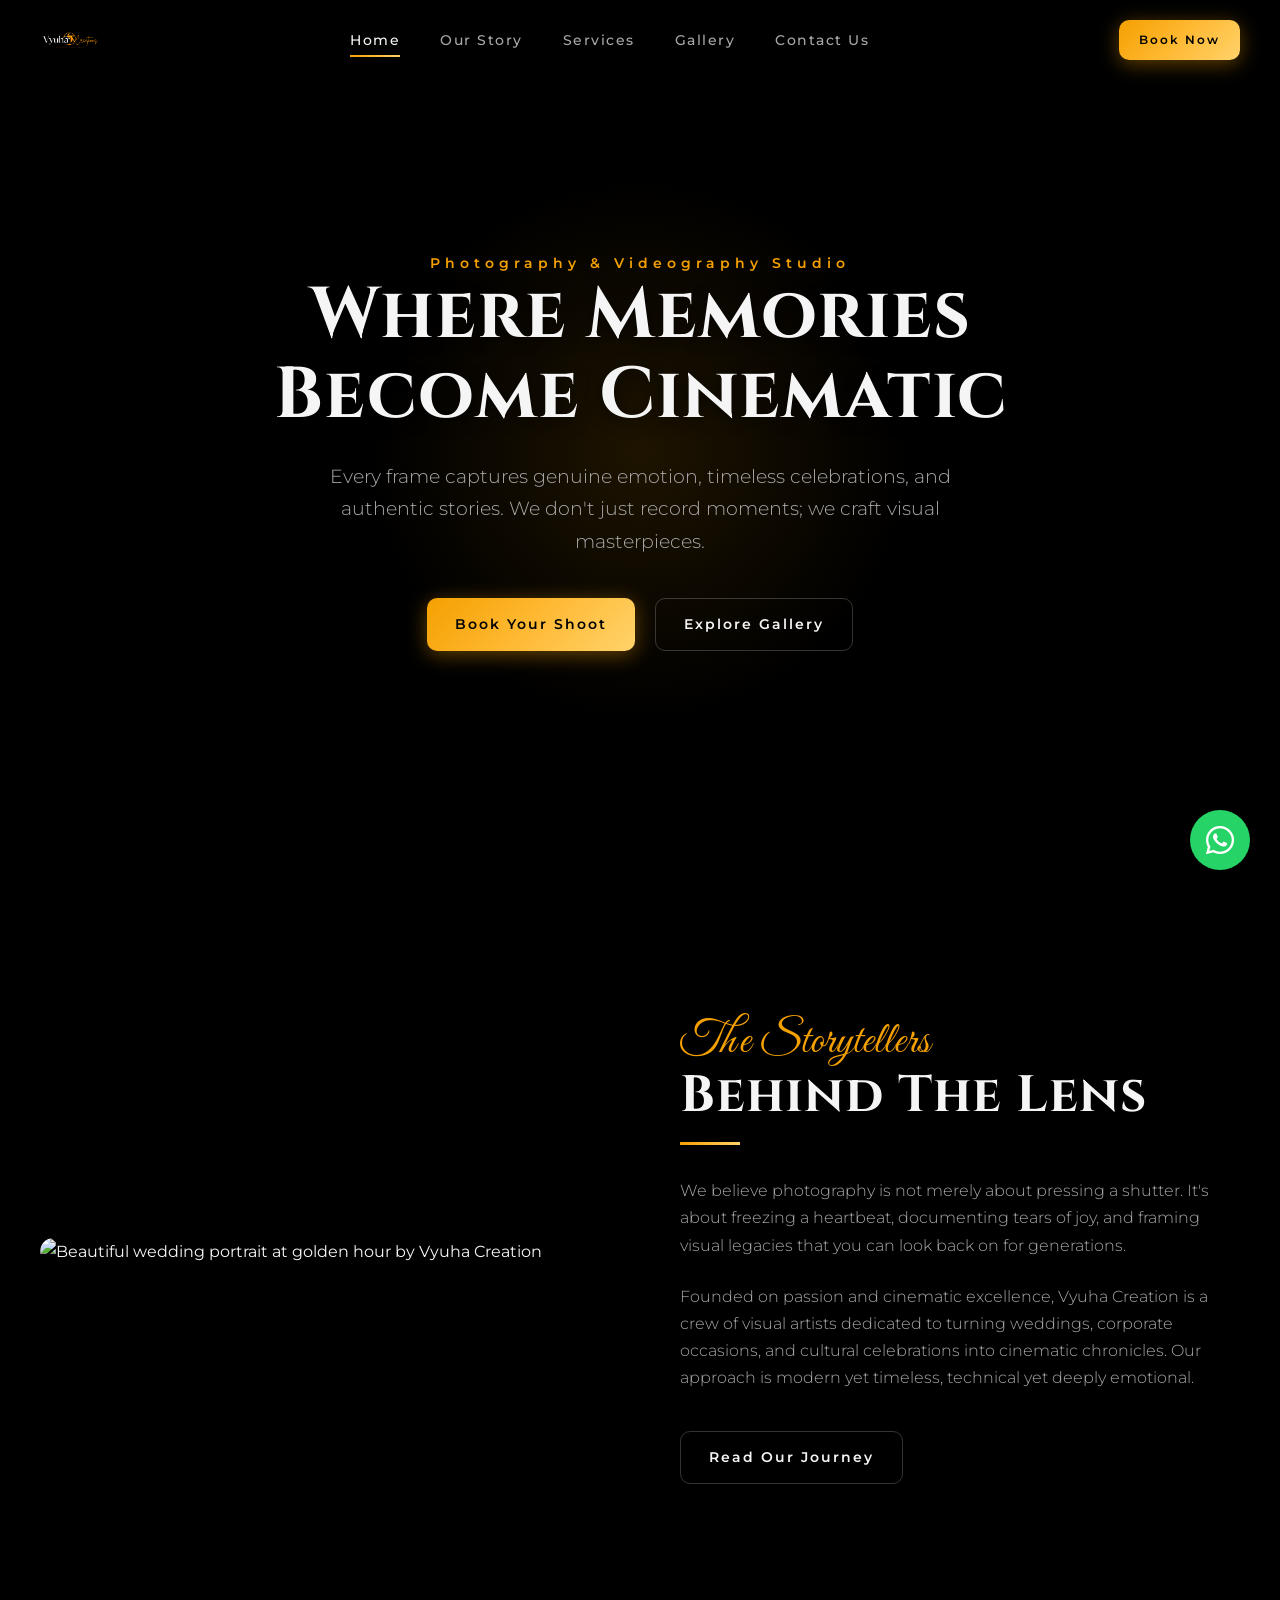
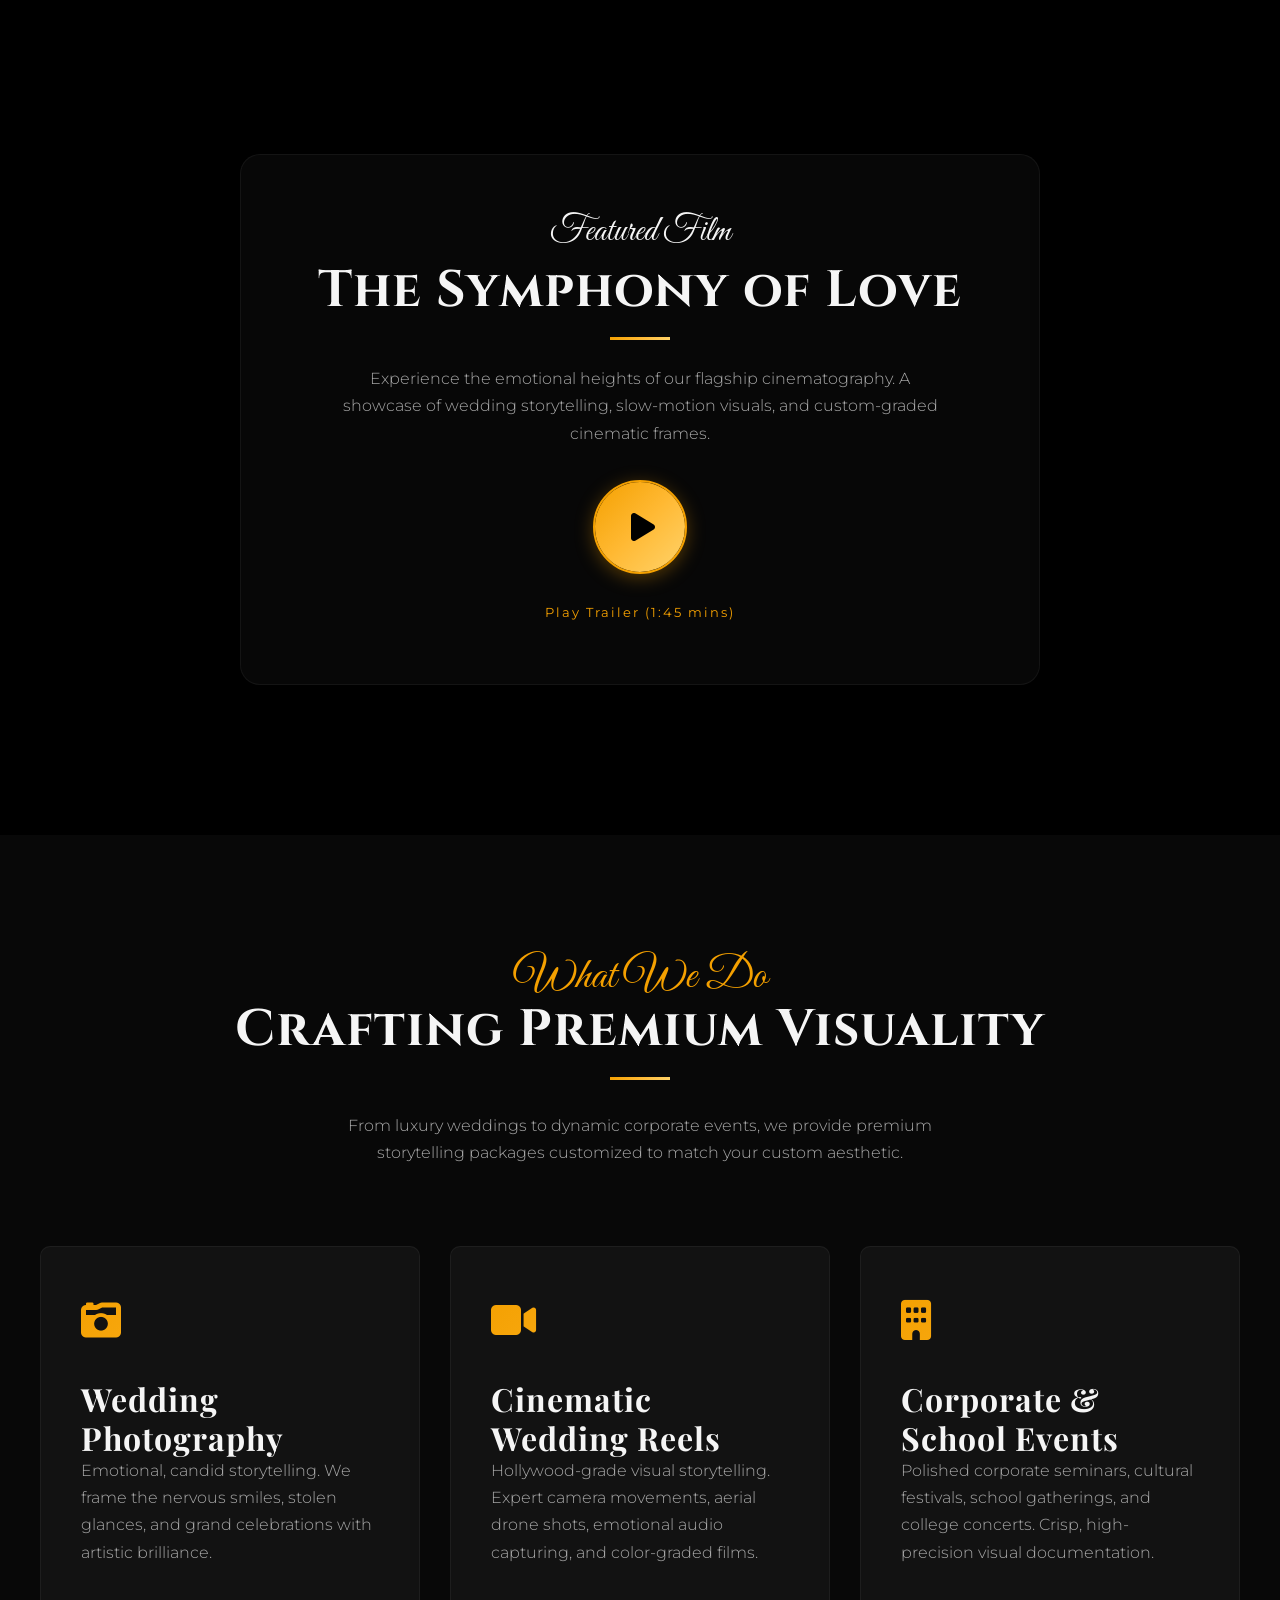
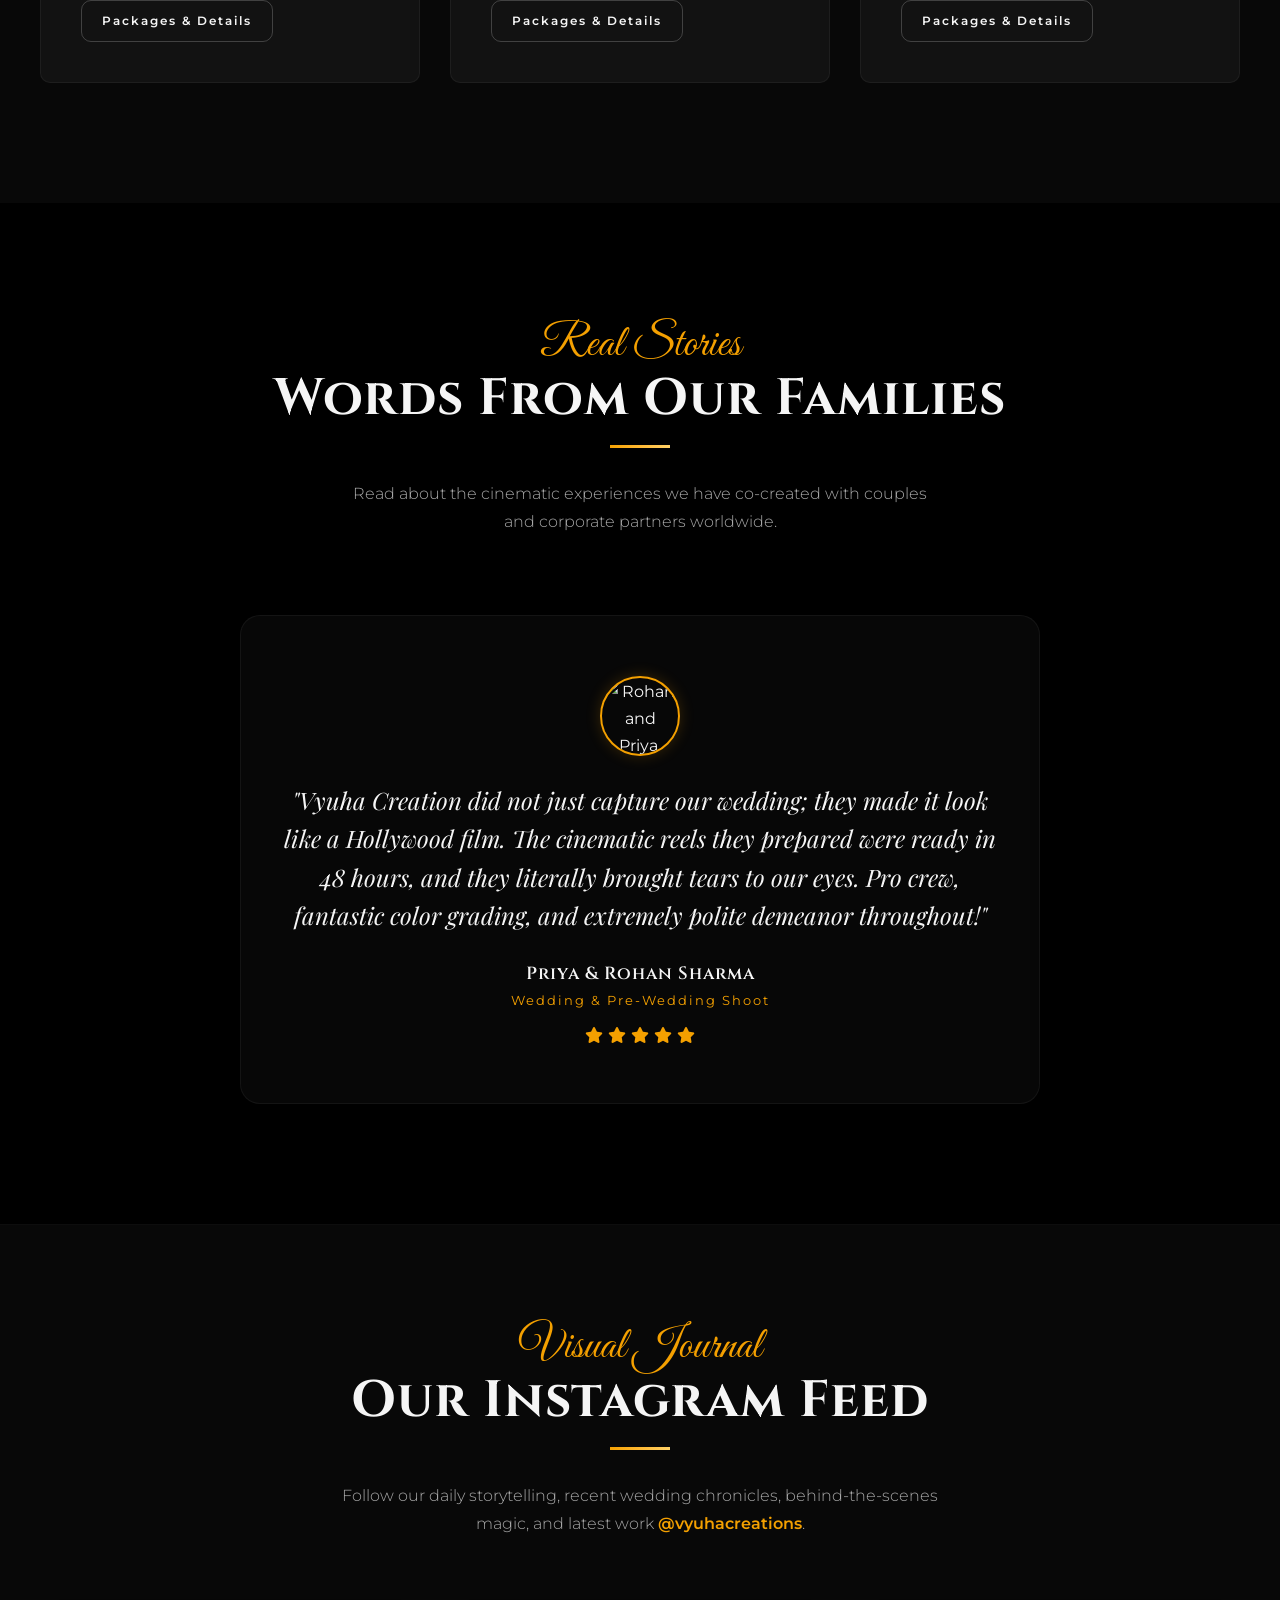
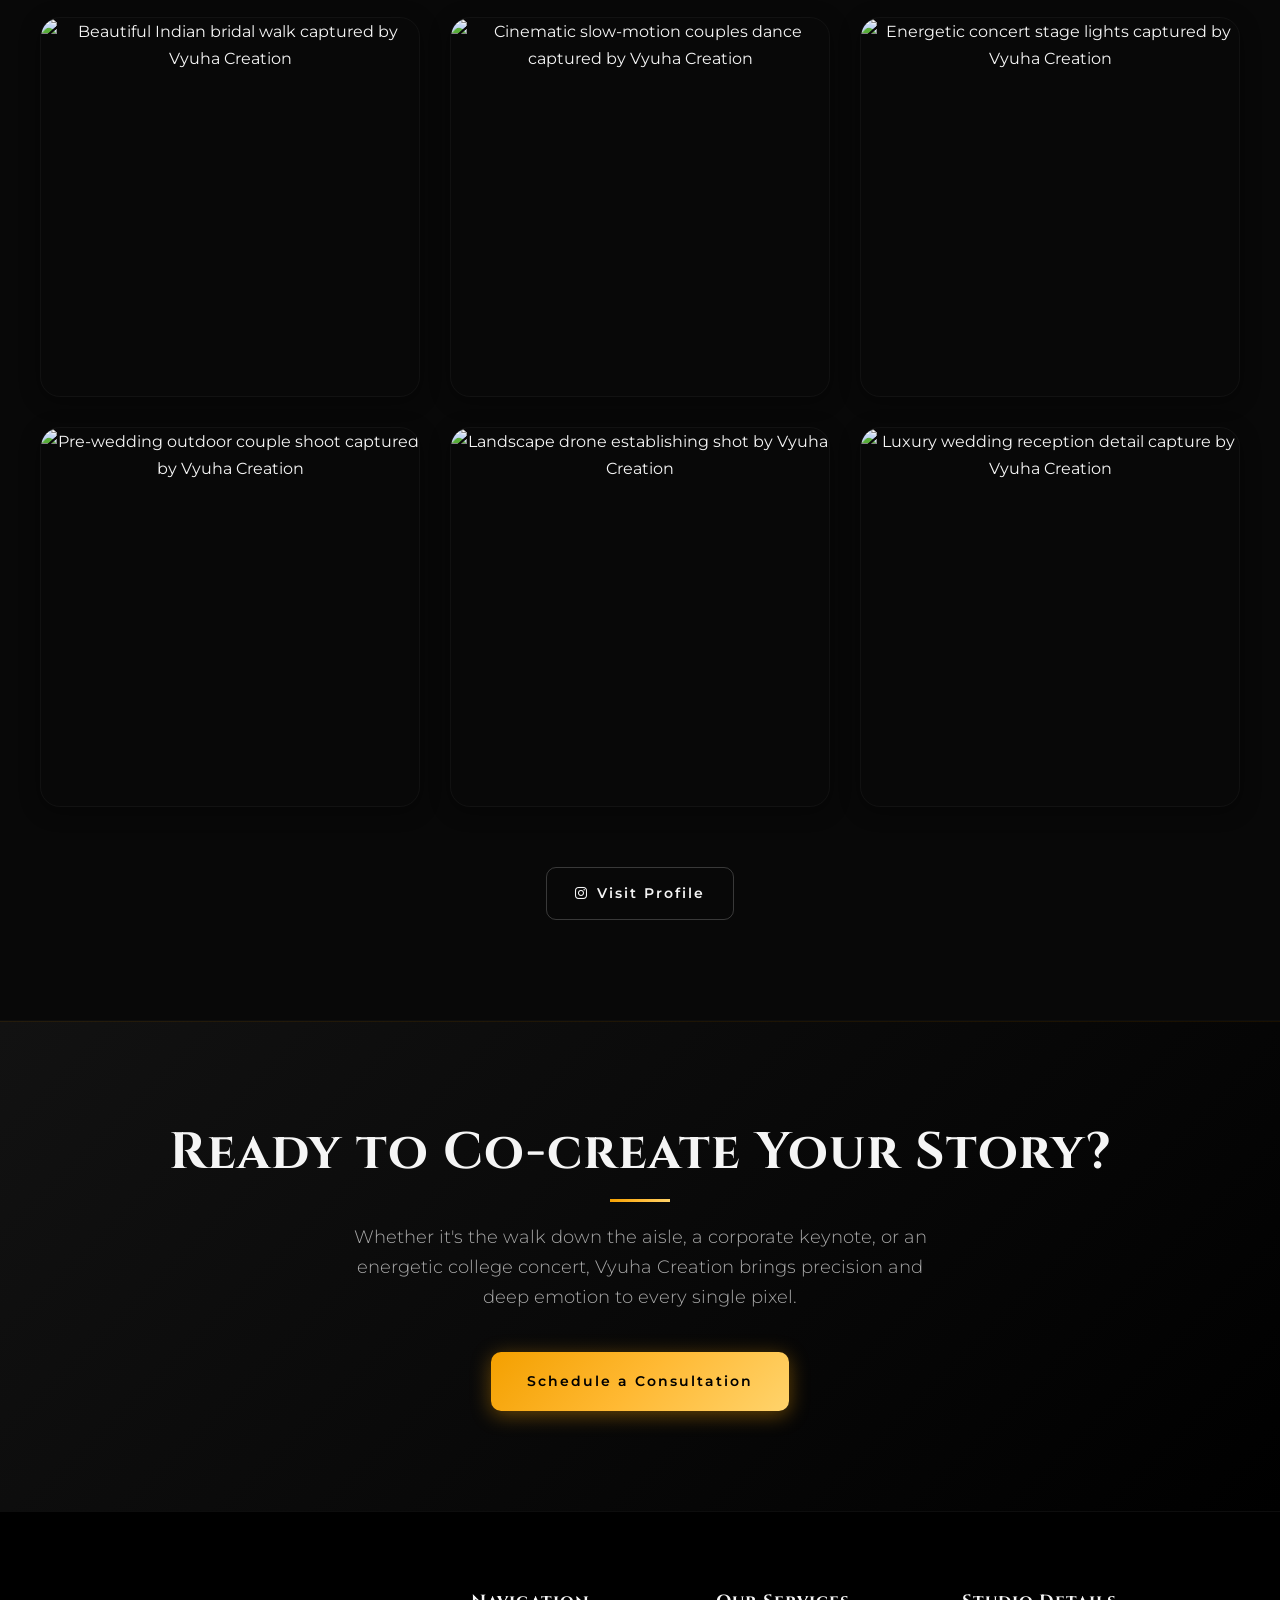
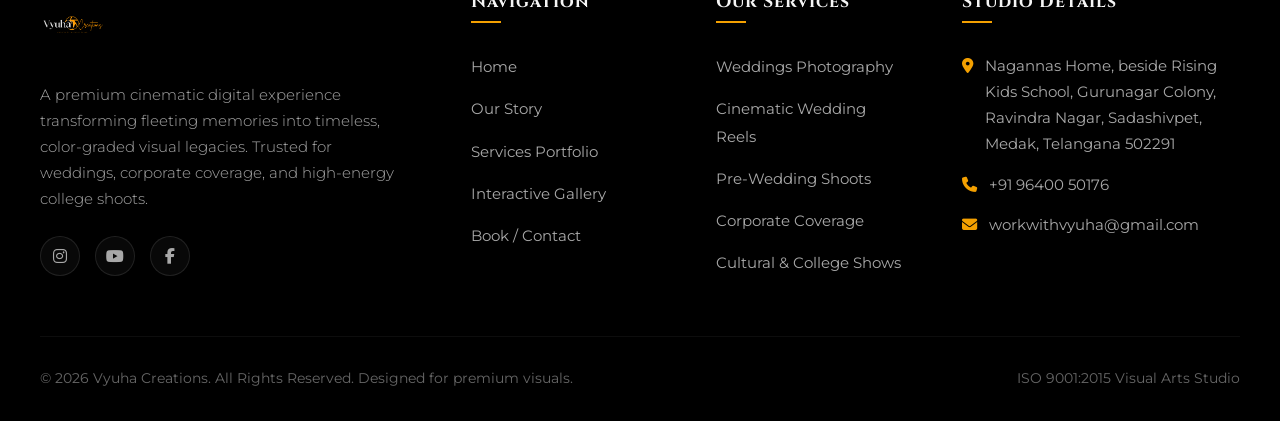
==== commit 7b408b8e: "feat: update services deliverables (Corporate, School&College, Model Shoots, Instant Reels) and disa" ====
--- a/index.html
+++ b/index.html
@@ -56,7 +56,6 @@
     .hero-subtitle {
       font-size: 0.9rem;
       letter-spacing: 5px;
-      text-transform: uppercase;
       color: var(--color-gold);
       margin-bottom: 20px;
       font-weight: 600;
@@ -137,7 +136,6 @@
     .intro-badge .label {
       font-size: 0.75rem;
       letter-spacing: 2px;
-      text-transform: uppercase;
       color: var(--color-text-primary);
       margin-top: 5px;
     }
@@ -261,7 +259,6 @@
     .testimonial-meta {
       font-size: 0.8rem;
       letter-spacing: 2px;
-      text-transform: uppercase;
       color: var(--color-gold);
       margin-top: 5px;
     }
@@ -398,7 +395,7 @@
         <div class="play-icon-wrap play-btn-trigger" data-video-url="https://www.youtube.com/watch?v=dQw4w9WgXcQ" id="featured-play-button">
           <i class="fa-solid fa-play"></i>
         </div>
-        <span style="font-size: 0.8rem; letter-spacing: 2px; text-transform: uppercase; color: var(--color-gold); display: block; margin-top: 10px;">Play Trailer (1:45 mins)</span>
+        <span style="font-size: 0.8rem; letter-spacing: 2px; color: var(--color-gold); display: block; margin-top: 10px;">Play Trailer (1:45 mins)</span>
       </div>
     </div>
   </section>
--- a/css/style.css
+++ b/css/style.css
@@ -223,7 +223,6 @@
   font-size: 0.9rem;
   font-weight: 500;
   letter-spacing: 1.5px;
-  text-transform: uppercase;
   color: var(--color-text-secondary);
   position: relative;
   padding: 8px 0;
@@ -322,7 +321,6 @@
 .mobile-nav a {
   font-family: var(--font-serif-brand);
   font-size: 1.6rem;
-  text-transform: uppercase;
   letter-spacing: 2px;
   color: var(--color-text-secondary);
   transition: var(--transition-fast);
@@ -380,7 +378,6 @@
   font-size: 0.85rem;
   font-weight: 600;
   letter-spacing: 2px;
-  text-transform: uppercase;
   cursor: pointer;
   transition: var(--transition-smooth);
   border: none;
@@ -655,7 +652,6 @@
   display: block;
   font-family: var(--font-sans);
   font-size: 0.8rem;
-  text-transform: uppercase;
   letter-spacing: 2px;
   color: var(--color-text-secondary);
   margin-bottom: 10px;
@@ -869,7 +865,6 @@
   font-weight: 600;
   color: var(--color-gold);
   letter-spacing: 1.5px;
-  text-transform: uppercase;
   margin-bottom: 5px;
 }
 
@@ -913,6 +908,379 @@
   }
 }
 
+/* ==========================================================================
+   INTERACTIVE WEDDING FLOW & CUSTOMIZER SYSTEM
+   ========================================================================== */
+
+.wedding-flow-container {
+  max-width: var(--max-width);
+  margin: 0 auto;
+  padding: 0 20px;
+}
+
+.wedding-categories-grid {
+  display: grid;
+  grid-template-columns: repeat(auto-fit, minmax(min(280px, 100%), 1fr));
+  gap: 30px;
+  margin-top: 50px;
+}
+
+.wedding-category-card {
+  background: var(--bg-card);
+  border: 1px solid rgba(255, 255, 255, 0.04);
+  border-radius: var(--border-radius-lg);
+  padding: 40px 30px;
+  text-align: center;
+  position: relative;
+  overflow: hidden;
+  transition: var(--transition-smooth);
+  display: flex;
+  flex-direction: column;
+  justify-content: space-between;
+  min-height: 320px;
+}
+
+.wedding-category-card::before {
+  content: '';
+  position: absolute;
+  top: 0;
+  left: 0;
+  width: 100%;
+  height: 4px;
+  background: var(--gold-gradient);
+  transform: scaleX(0);
+  transform-origin: left;
+  transition: var(--transition-smooth);
+}
+
+.wedding-category-card:hover {
+  transform: translateY(-5px);
+  background: var(--bg-card-hover);
+  border-color: rgba(244, 160, 0, 0.2);
+  box-shadow: var(--gold-border-glow);
+}
+
+.wedding-category-card:hover::before {
+  transform: scaleX(1);
+}
+
+.wedding-category-card.customizer-promo-card {
+  border: 1px solid rgba(244, 160, 0, 0.2);
+  background: radial-gradient(circle at top right, rgba(244, 160, 0, 0.05), var(--bg-card) 70%);
+  box-shadow: 0 4px 20px rgba(244, 160, 0, 0.05);
+}
+
+.wedding-category-card.customizer-promo-card:hover {
+  border-color: var(--color-gold);
+  box-shadow: var(--gold-border-glow), 0 10px 30px rgba(244, 160, 0, 0.1);
+}
+
+.wedding-category-card h3 {
+  font-family: var(--font-serif-brand);
+  font-size: 1.4rem;
+  margin-top: 15px;
+  color: var(--color-text-primary);
+}
+
+.wedding-category-card p {
+  font-size: 0.9rem;
+  color: var(--color-text-secondary);
+  margin: 15px 0 25px 0;
+  flex-grow: 1;
+}
+
+/* Event Detail Section */
+.event-detail-view {
+  display: none;
+  background: var(--bg-card);
+  border: 1px solid rgba(255, 255, 255, 0.04);
+  border-radius: var(--border-radius-lg);
+  padding: 50px;
+  margin-top: 50px;
+  box-shadow: 0 15px 35px rgba(0, 0, 0, 0.4);
+}
+
+.detail-header {
+  display: flex;
+  align-items: center;
+  gap: 20px;
+  margin-bottom: 30px;
+  border-bottom: 1px solid rgba(255, 255, 255, 0.06);
+  padding-bottom: 20px;
+}
+
+.detail-header h2 {
+  margin: 0;
+  font-size: 2.2rem;
+  color: var(--color-gold);
+}
+
+.detail-grid {
+  display: grid;
+  grid-template-columns: 2fr 1fr;
+  gap: 50px;
+}
+
+.detail-inclusions-list {
+  list-style: none;
+}
+
+.detail-inclusions-list li {
+  display: flex;
+  align-items: flex-start;
+  gap: 15px;
+  margin-bottom: 18px;
+  font-size: 1rem;
+  color: var(--color-text-secondary);
+}
+
+.detail-inclusions-list li i {
+  color: var(--color-gold);
+  font-size: 1.1rem;
+  margin-top: 4px;
+}
+
+.detail-meta-box {
+  background: rgba(255, 255, 255, 0.02);
+  border: 1px solid rgba(255, 255, 255, 0.04);
+  border-radius: var(--border-radius-md);
+  padding: 30px;
+}
+
+.detail-meta-box h4 {
+  color: var(--color-gold);
+  margin-bottom: 15px;
+  font-size: 1.1rem;
+}
+
+.meta-item {
+  margin-bottom: 15px;
+  font-size: 0.95rem;
+  color: var(--color-text-secondary);
+}
+
+.meta-item strong {
+  color: var(--color-text-primary);
+}
+
+/* Customizer Steps */
+.customizer-wizard-section {
+  display: none;
+  background: var(--bg-card);
+  border: 1px solid rgba(255, 255, 255, 0.04);
+  border-radius: var(--border-radius-lg);
+  padding: 50px;
+  margin-top: 50px;
+  box-shadow: 0 15px 35px rgba(0, 0, 0, 0.4);
+}
+
+.wizard-steps-indicator {
+  display: flex;
+  justify-content: center;
+  align-items: center;
+  gap: 15px;
+  margin-bottom: 40px;
+}
+
+.wizard-step-dot {
+  width: 12px;
+  height: 12px;
+  border-radius: 50%;
+  background: rgba(255, 255, 255, 0.1);
+  transition: var(--transition-fast);
+}
+
+.wizard-step-dot.active {
+  background: var(--color-gold);
+  box-shadow: 0 0 10px var(--color-gold);
+}
+
+.wizard-step-content {
+  display: none;
+}
+
+.wizard-step-content.active {
+  display: block;
+}
+
+.days-select-grid {
+  display: grid;
+  grid-template-columns: repeat(7, 1fr);
+  gap: 15px;
+  margin-top: 30px;
+}
+
+.day-select-card {
+  background: rgba(255, 255, 255, 0.02);
+  border: 1px solid rgba(255, 255, 255, 0.05);
+  border-radius: var(--border-radius-md);
+  padding: 20px 10px;
+  text-align: center;
+  cursor: pointer;
+  font-family: var(--font-serif-brand);
+  font-size: 1.3rem;
+  color: var(--color-text-secondary);
+  transition: var(--transition-fast);
+}
+
+.day-select-card:hover,
+.day-select-card.active {
+  background: rgba(244, 160, 0, 0.08);
+  border-color: var(--color-gold);
+  color: var(--color-gold);
+  box-shadow: var(--gold-border-glow);
+}
+
+.events-toggle-grid {
+  display: grid;
+  grid-template-columns: repeat(auto-fit, minmax(200px, 1fr));
+  gap: 20px;
+  margin-top: 30px;
+}
+
+.event-toggle-card {
+  background: rgba(255, 255, 255, 0.02);
+  border: 1px solid rgba(255, 255, 255, 0.05);
+  border-radius: var(--border-radius-md);
+  padding: 30px 20px;
+  text-align: center;
+  cursor: pointer;
+  transition: var(--transition-smooth);
+  position: relative;
+}
+
+.event-toggle-card i.checkbox-icon {
+  position: absolute;
+  top: 15px;
+  right: 15px;
+  font-size: 1.1rem;
+  color: rgba(255, 255, 255, 0.1);
+  transition: var(--transition-fast);
+}
+
+.event-toggle-card:hover {
+  background: rgba(255, 255, 255, 0.04);
+  border-color: rgba(255, 255, 255, 0.1);
+}
+
+.event-toggle-card.active {
+  background: rgba(244, 160, 0, 0.08);
+  border-color: var(--color-gold);
+  box-shadow: var(--gold-border-glow);
+}
+
+.event-toggle-card.active i.checkbox-icon {
+  color: var(--color-gold);
+}
+
+.event-toggle-card h4 {
+  font-family: var(--font-serif-brand);
+  font-size: 1.2rem;
+  margin-top: 15px;
+  color: var(--color-text-primary);
+}
+
+.wizard-summary-wrapper {
+  background: rgba(255, 255, 255, 0.01);
+  border: 1px solid rgba(255, 255, 255, 0.04);
+  border-radius: var(--border-radius-md);
+  padding: 40px;
+  margin-top: 30px;
+}
+
+.summary-details-list {
+  margin: 20px 0;
+  padding-left: 20px;
+}
+
+.summary-details-list li {
+  margin-bottom: 12px;
+  color: var(--color-text-secondary);
+}
+
+/* Glassmorphism Modal */
+.modal-overlay {
+  position: fixed;
+  top: 0;
+  left: 0;
+  width: 100%;
+  height: 100%;
+  background: rgba(0, 0, 0, 0.85);
+  backdrop-filter: blur(10px);
+  z-index: 2000;
+  display: flex;
+  justify-content: center;
+  align-items: center;
+  opacity: 0;
+  pointer-events: none;
+  transition: opacity 0.4s ease;
+}
+
+.modal-overlay.active {
+  opacity: 1;
+  pointer-events: all;
+}
+
+.modal-container {
+  background: rgba(18, 18, 18, 0.8);
+  backdrop-filter: blur(20px);
+  border: 1px solid rgba(255, 255, 255, 0.08);
+  border-radius: var(--border-radius-lg);
+  width: 90%;
+  max-width: 600px;
+  padding: 40px;
+  box-shadow: 0 20px 50px rgba(0, 0, 0, 0.5);
+  position: relative;
+  transform: scale(0.9);
+  transition: transform 0.4s cubic-bezier(0.25, 0.8, 0.25, 1);
+  max-height: 90vh;
+  overflow-y: auto;
+}
+
+.modal-overlay.active .modal-container {
+  transform: scale(1);
+}
+
+.modal-close-btn {
+  position: absolute;
+  top: 20px;
+  right: 25px;
+  background: none;
+  border: none;
+  color: var(--color-text-secondary);
+  font-size: 1.5rem;
+  cursor: pointer;
+  transition: var(--transition-fast);
+}
+
+.modal-close-btn:hover {
+  color: var(--color-gold);
+}
+
+/* Responsive adjustments for customizer */
+@media (max-width: 768px) {
+  .detail-grid {
+    grid-template-columns: 1fr;
+    gap: 30px;
+  }
+  .event-detail-view,
+  .customizer-wizard-section {
+    padding: 30px 20px;
+  }
+  .days-select-grid {
+    grid-template-columns: repeat(4, 1fr);
+  }
+  .detail-header h2 {
+    font-size: 1.8rem;
+  }
+}
+
+@media (max-width: 480px) {
+  .days-select-grid {
+    grid-template-columns: repeat(3, 1fr);
+  }
+}
+
 /* Animations classes for GSAP & CSS */
 .reveal {
   opacity: 0;
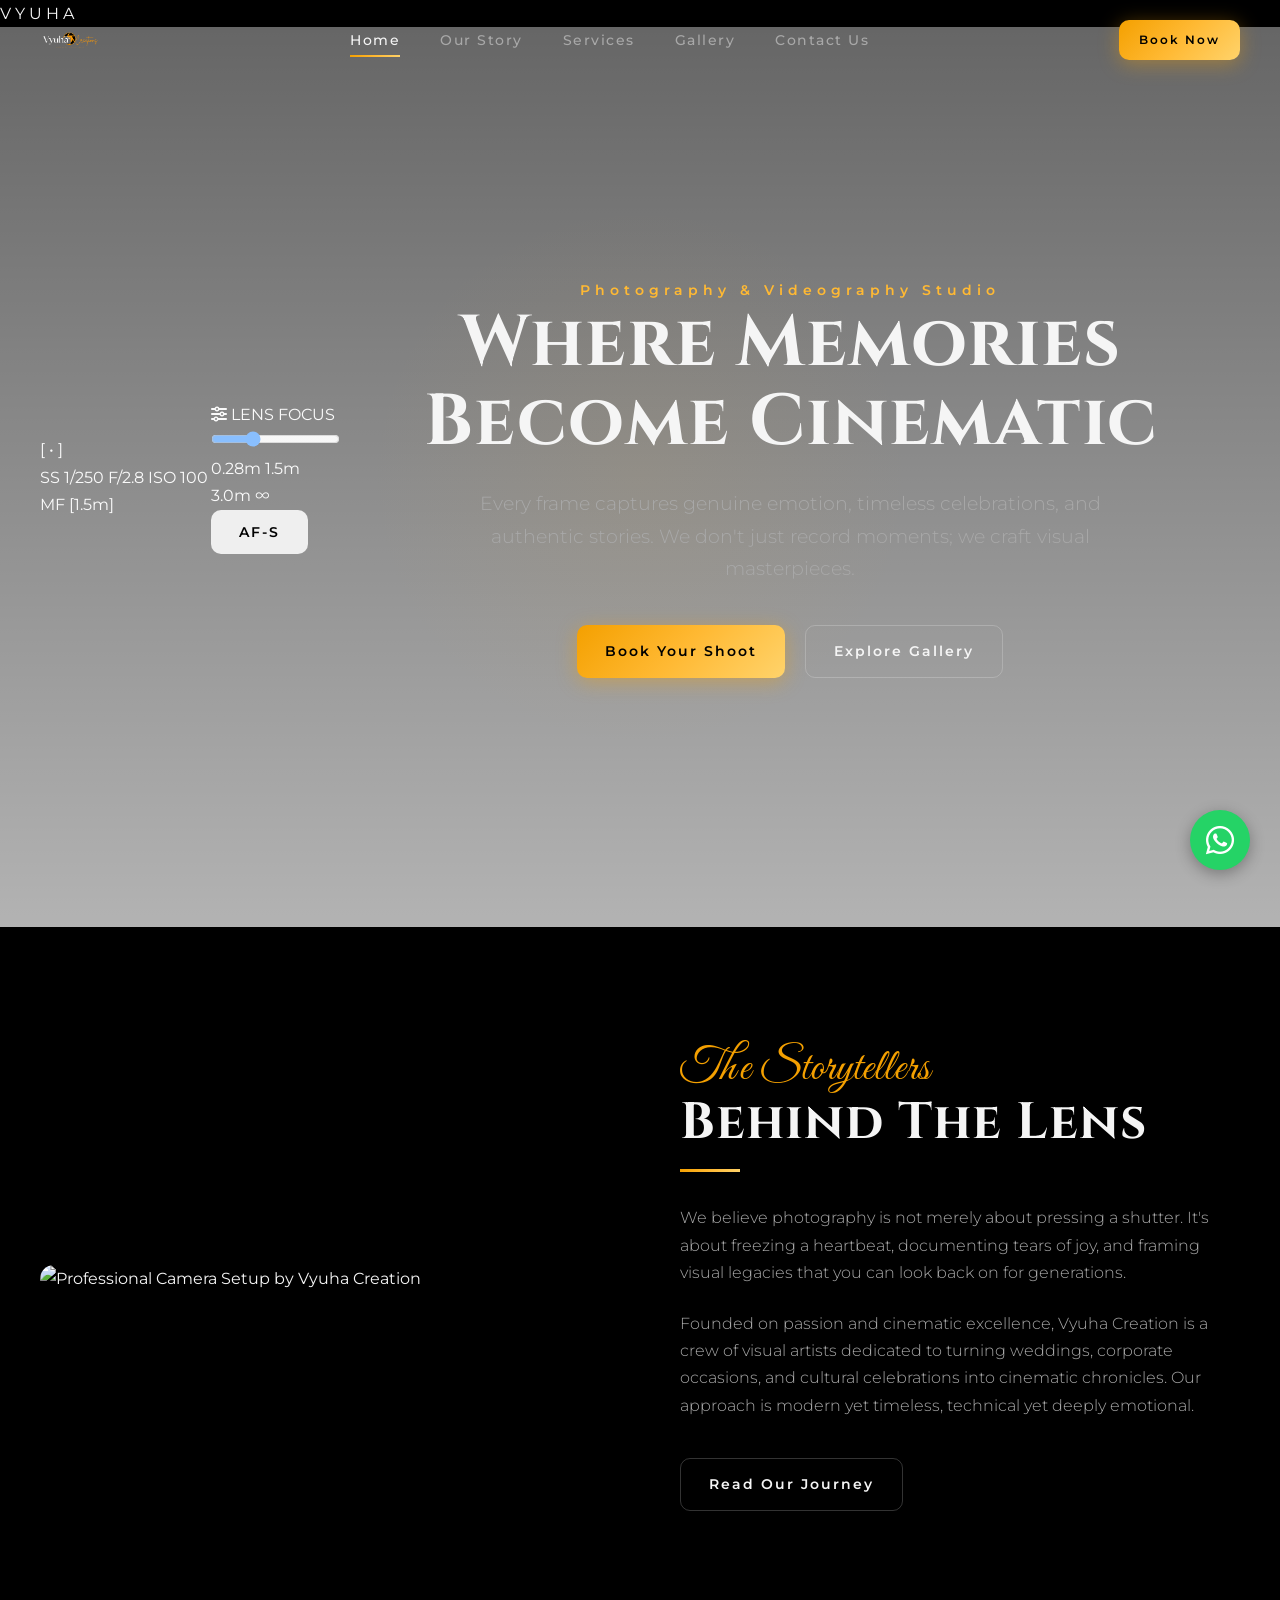
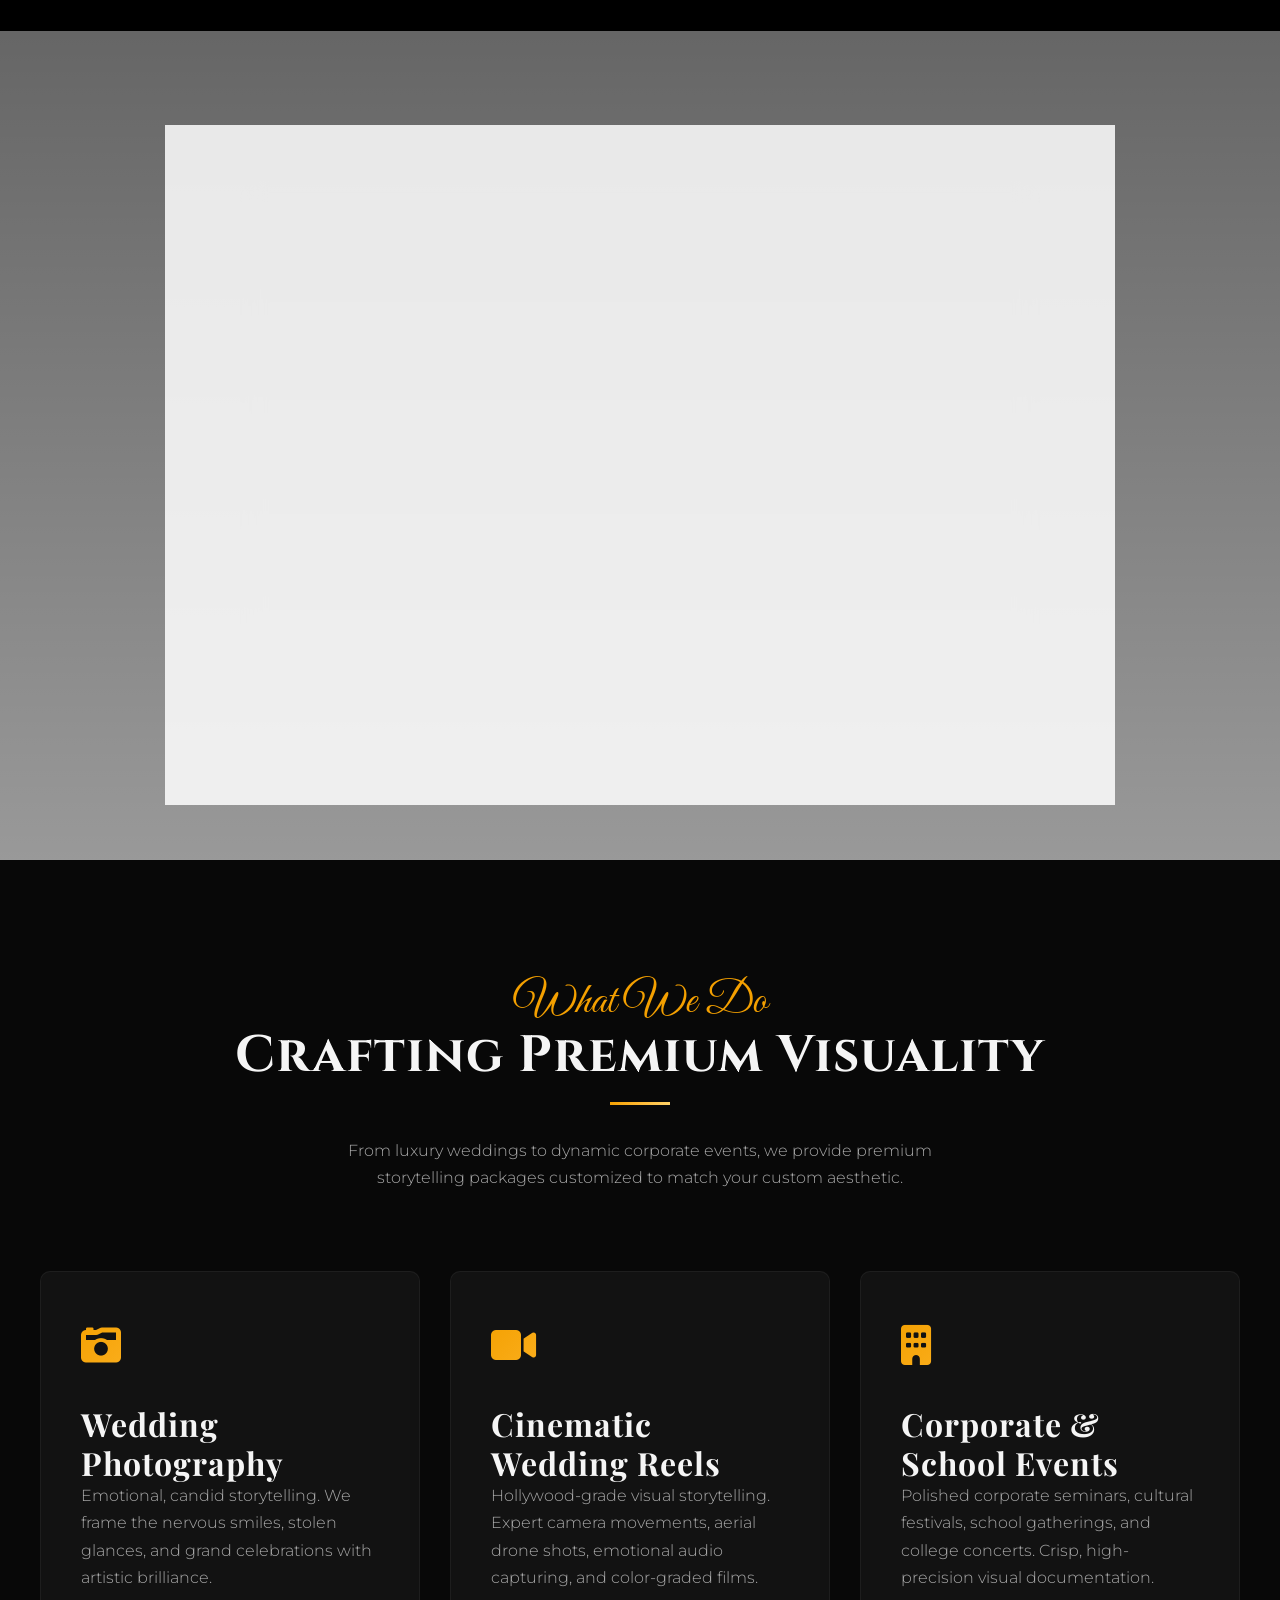
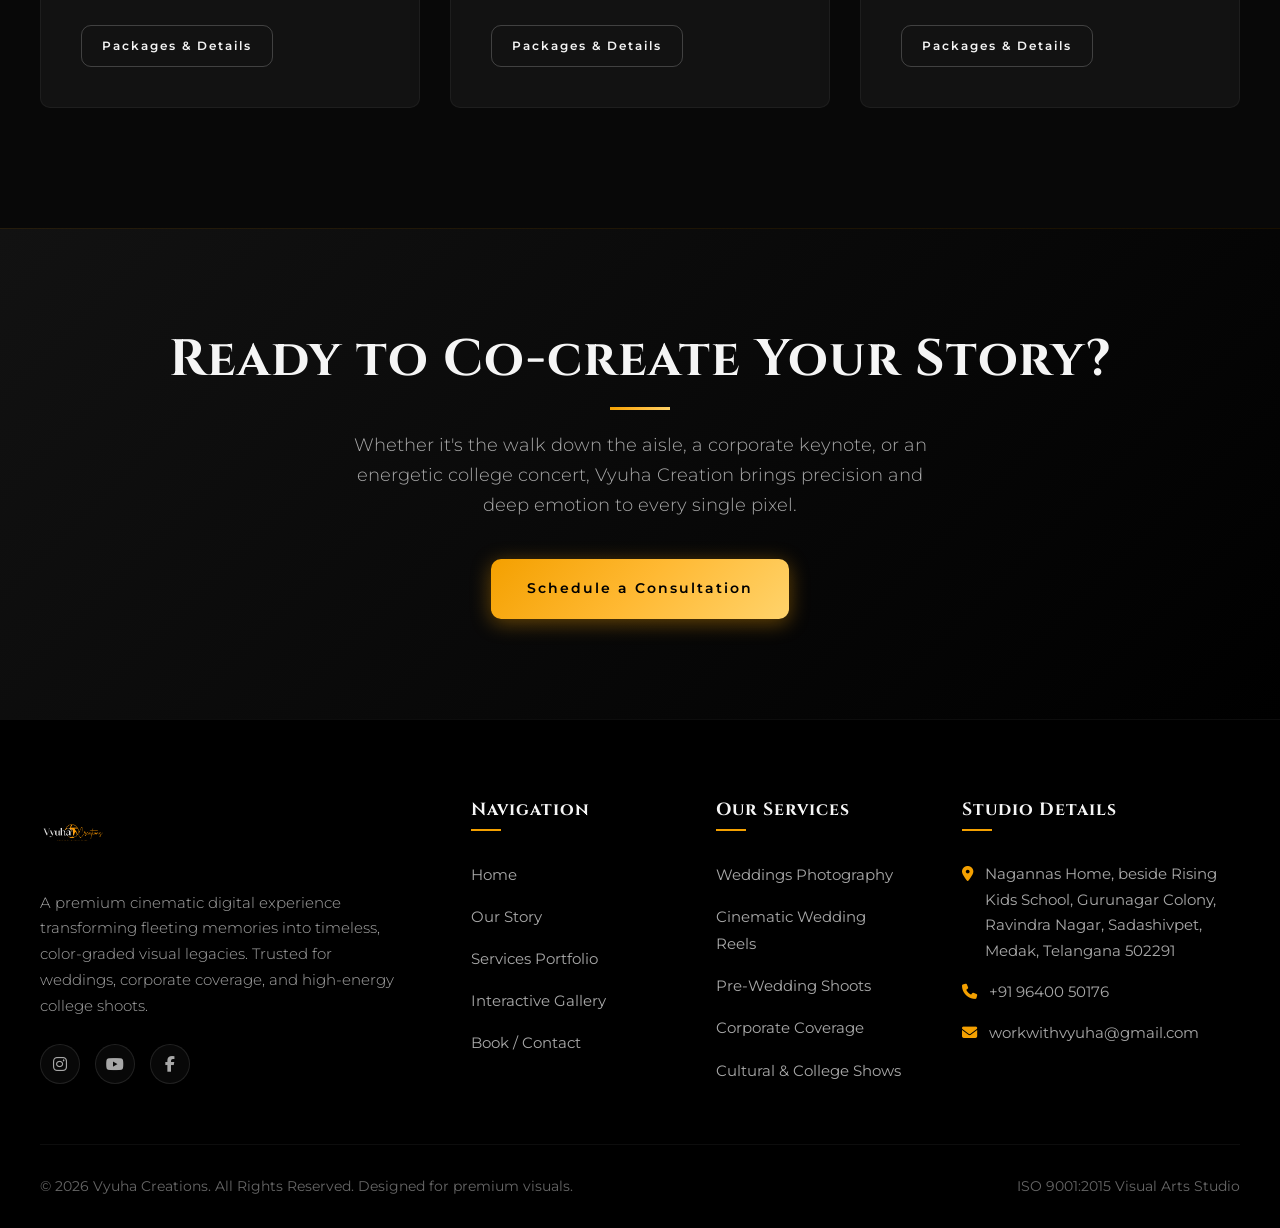
==== commit a2b0e0fe: "Add files via upload" ====
--- a/index.html
+++ b/index.html
@@ -1,636 +1,603 @@
-<!DOCTYPE html>
-<html lang="en">
-<head>
-  <meta charset="UTF-8">
-  <meta name="viewport" content="width=device-width, initial-scale=1.0">
-  
-  <!-- SEO Optimization -->
-  <title>Vyuha Creation | Premium Photography & Cinematic Studio</title>
-  <meta name="description" content="Vyuha Creation is a premium cinematic photography and videography studio specializing in wedding films, pre-weddings, corporate events, and lifestyle visual storytelling.">
-  <meta name="keywords" content="wedding photography, cinematic films, wedding videography, corporate events coverage, pre-wedding shoot, professional photographer, reel maker">
-  
-  <!-- FontAwesome Icons & Google Fonts -->
-  <link rel="stylesheet" href="https://cdnjs.cloudflare.com/ajax/libs/font-awesome/6.4.0/css/all.min.css">
-  
-  <!-- Master Stylesheet -->
-  <link rel="stylesheet" href="css/style.css">
-  
-  <style>
-    /* Homepage Specific CSS adjustments */
-    .hero {
-      height: 100vh;
-      display: flex;
-      align-items: center;
-      justify-content: center;
-      position: relative;
-      background: linear-gradient(rgba(0,0,0,0.65), rgba(0,0,0,0.85)), url('https://images.unsplash.com/photo-1519741497674-611481863552?q=80&w=1920') no-repeat center center/cover;
-      overflow: hidden;
-    }
-    
-    .hero-glow {
-      position: absolute;
-      width: 50vw;
-      height: 50vw;
-      border-radius: 50%;
-      background: radial-gradient(circle, rgba(244, 160, 0, 0.12) 0%, transparent 60%);
-      top: 50%;
-      left: 50%;
-      transform: translate(-50%, -50%);
-      z-index: 1;
-      pointer-events: none;
-      animation: pulsate 8s infinite alternate ease-in-out;
-    }
-    
-    @keyframes pulsate {
-      0% { transform: translate(-50%, -50%) scale(0.9); opacity: 0.8; }
-      100% { transform: translate(-50%, -50%) scale(1.1); opacity: 1; }
-    }
-    
-    .hero-content {
-      text-align: center;
-      z-index: 2;
-      max-width: 900px;
-      padding: 0 20px;
-    }
-    
-    .hero-subtitle {
-      font-size: 0.9rem;
-      letter-spacing: 5px;
-      color: var(--color-gold);
-      margin-bottom: 20px;
-      font-weight: 600;
-    }
-    
-    .hero-title {
-      font-size: clamp(2.5rem, 6vw, 4.5rem);
-      font-family: var(--font-serif-brand);
-      line-height: 1.1;
-      color: var(--color-text-primary);
-      margin-bottom: 25px;
-      text-shadow: 0 4px 15px rgba(0,0,0,0.6);
-    }
-    
-    .hero-desc {
-      font-size: clamp(1rem, 2vw, 1.2rem);
-      max-width: 650px;
-      margin: 0 auto 40px auto;
-      color: var(--color-text-secondary);
-    }
-    
-    .hero-btns {
-      display: flex;
-      justify-content: center;
-      gap: 20px;
-    }
-    
-    /* Intro Section */
-    .intro-grid {
-      display: grid;
-      grid-template-columns: 1fr 1fr;
-      align-items: center;
-      gap: 80px;
-    }
-    
-    .intro-image-container {
-      position: relative;
-      border-radius: var(--border-radius-lg);
-      overflow: hidden;
-      box-shadow: 0 15px 35px rgba(0,0,0,0.5);
-    }
-    
-    .intro-image-container img {
-      width: 100%;
-      height: 100%;
-      object-fit: cover;
-      display: block;
-      transition: var(--transition-smooth);
-    }
-    
-    .intro-image-container:hover img {
-      transform: scale(1.05);
-    }
-    
-    .intro-badge {
-      position: absolute;
-      bottom: 30px;
-      right: 30px;
-      background: rgba(18, 18, 18, 0.85);
-      border: 1px solid var(--color-gold);
-      padding: 20px;
-      border-radius: var(--border-radius-md);
-      backdrop-filter: blur(10px);
-      display: flex;
-      flex-direction: column;
-      align-items: center;
-      z-index: 2;
-    }
-    
-    .intro-badge .number {
-      font-size: 2.2rem;
-      font-family: var(--font-serif-brand);
-      font-weight: 700;
-      color: var(--color-gold);
-      line-height: 1;
-    }
-    
-    .intro-badge .label {
-      font-size: 0.75rem;
-      letter-spacing: 2px;
-      color: var(--color-text-primary);
-      margin-top: 5px;
-    }
-    
-    /* Featured Reel Card */
-    .featured-reel {
-      background: linear-gradient(rgba(0,0,0,0.7), rgba(0,0,0,0.7)), url('https://images.unsplash.com/photo-1511285560929-80b456fea0bc?q=80&w=1920') no-repeat center center/cover;
-      background-attachment: fixed;
-      text-align: center;
-      padding: 150px 40px;
-    }
-    
-    .play-card {
-      max-width: 800px;
-      margin: 0 auto;
-      background: rgba(18, 18, 18, 0.4);
-      backdrop-filter: blur(12px);
-      border: 1px solid rgba(255, 255, 255, 0.05);
-      border-radius: var(--border-radius-lg);
-      padding: 60px 40px;
-      box-shadow: 0 20px 50px rgba(0,0,0,0.6);
-      position: relative;
-    }
-    
-    .play-icon-wrap {
-      width: 90px;
-      height: 90px;
-      border-radius: 50%;
-      background: var(--gold-gradient);
-      display: flex;
-      align-items: center;
-      justify-content: center;
-      margin: 0 auto 30px auto;
-      cursor: pointer;
-      box-shadow: var(--gold-button-glow);
-      transition: var(--transition-smooth);
-      position: relative;
-    }
-    
-    .play-icon-wrap::after {
-      content: '';
-      position: absolute;
-      width: 100%;
-      height: 100%;
-      border-radius: 50%;
-      border: 2px solid var(--color-gold);
-      animation: pulse-ring 2s infinite;
-    }
-    
-    @keyframes pulse-ring {
-      0% { transform: scale(1); opacity: 1; }
-      100% { transform: scale(1.6); opacity: 0; }
-    }
-    
-    .play-icon-wrap:hover {
-      transform: scale(1.08);
-      background: var(--color-gold-light);
-    }
-    
-    .play-icon-wrap i {
-      font-size: 2rem;
-      color: var(--bg-pure-black);
-      margin-left: 6px;
-    }
-    
-    /* Services grid specific */
-    .services-grid {
-      grid-template-columns: repeat(auto-fit, minmax(min(320px, 100%), 1fr));
-    }
-    
-    .service-card-icon {
-      font-size: 2.5rem;
-      color: var(--color-gold);
-      margin-bottom: 25px;
-      background: linear-gradient(135deg, #F4A000, #FFB933);
-      -webkit-background-clip: text;
-      -webkit-text-fill-color: transparent;
-    }
-    
-    /* Testimonial slider style */
-    .testimonial-card {
-      text-align: center;
-      max-width: 800px;
-      margin: 0 auto;
-      background: rgba(18, 18, 18, 0.4);
-      backdrop-filter: blur(15px);
-      border: 1px solid rgba(255, 255, 255, 0.05);
-      border-radius: var(--border-radius-lg);
-      padding: 60px 40px;
-      position: relative;
-    }
-    
-    .testimonial-avatar {
-      width: 80px;
-      height: 80px;
-      border-radius: 50%;
-      border: 2px solid var(--color-gold);
-      object-fit: cover;
-      margin: 0 auto 25px auto;
-      display: block;
-      box-shadow: var(--gold-border-glow);
-    }
-    
-    .testimonial-quote {
-      font-family: var(--font-serif-display);
-      font-size: clamp(1.1rem, 2.2vw, 1.5rem);
-      font-style: italic;
-      color: var(--color-text-primary);
-      margin-bottom: 30px;
-      line-height: 1.6;
-    }
-    
-    .testimonial-author {
-      font-family: var(--font-serif-brand);
-      font-size: 1.1rem;
-      font-weight: 600;
-      color: var(--color-text-primary);
-      letter-spacing: 1px;
-    }
-    
-    .testimonial-meta {
-      font-size: 0.8rem;
-      letter-spacing: 2px;
-      color: var(--color-gold);
-      margin-top: 5px;
-    }
-    
-    .testimonial-stars {
-      display: flex;
-      justify-content: center;
-      gap: 5px;
-      color: var(--color-gold);
-      margin-top: 15px;
-    }
-    
-    /* Media responsiveness */
-    @media (max-width: 1024px) {
-      .intro-grid {
-        grid-template-columns: 1fr;
-        gap: 50px;
-      }
-    }
-    
-    @media (max-width: 768px) {
-      .hero-btns {
-        flex-direction: column;
-        align-items: center;
-        gap: 15px;
-      }
-      .hero-btns .btn {
-        width: 100%;
-        max-width: 280px;
-      }
-    }
-  </style>
-</head>
-<body>
-
-  <!-- ==========================================
-       HEADER / NAVIGATION BAR
-       ========================================== -->
-  <header>
-    <div class="navbar">
-      <a href="index.html" class="logo">
-        <img src="images/logo.png" alt="Vyuha Creations Logo" style="height: 60px; width: auto; object-fit: contain;">
-      </a>
-      
-      <ul class="nav-links">
-        <li><a href="index.html" class="active">Home</a></li>
-        <li><a href="about.html">Our Story</a></li>
-        <li><a href="services.html">Services</a></li>
-        <li><a href="gallery.html">Gallery</a></li>
-        <li><a href="contact.html">Contact Us</a></li>
-      </ul>
-      
-      <div class="nav-actions">
-        <a href="contact.html" class="btn btn-primary" style="padding: 10px 20px; font-size: 0.75rem;">Book Now</a>
-        <button class="hamburger" aria-label="Toggle Navigation">
-          <span></span>
-          <span></span>
-          <span></span>
-        </button>
-      </div>
-    </div>
-  </header>
-
-  <!-- Mobile Overlay Navigation -->
-  <ul class="mobile-nav">
-    <div class="mobile-nav-logo">
-      <img src="images/logo.png" alt="Vyuha Creations Logo" style="height: 70px; width: auto; object-fit: contain;">
-    </div>
-    <li><a href="index.html" class="active">Home</a></li>
-    <li><a href="about.html">Our Story</a></li>
-    <li><a href="services.html">Services</a></li>
-    <li><a href="gallery.html">Gallery</a></li>
-    <li><a href="contact.html">Contact Us</a></li>
-    <li><a href="contact.html" class="btn btn-primary" style="margin-top: 10px; width: auto; max-width: 250px;">Book A Shoot</a></li>
-    <div class="mobile-nav-footer">
-      <span class="mobile-nav-phone">+91 96400 50176</span>
-      <div class="social-links" style="justify-content: center; gap: 10px;">
-        <a href="https://www.instagram.com/vyuhacreations/" class="social-icon" target="_blank" style="width: 35px; height: 35px; font-size: 0.8rem;"><i class="fa-brands fa-instagram"></i></a>
-        <a href="https://youtube.com" class="social-icon" target="_blank" style="width: 35px; height: 35px; font-size: 0.8rem;"><i class="fa-brands fa-youtube"></i></a>
-      </div>
-    </div>
-  </ul>
-
-  <!-- ==========================================
-       HERO SECTION
-       ========================================== -->
-  <section class="hero" id="hero-section">
-    <div class="hero-glow"></div>
-    <div class="hero-content">
-      <span class="hero-subtitle reveal">Photography & Videography Studio</span>
-      <h1 class="hero-title reveal">Where Memories Become Cinematic</h1>
-      <p class="hero-desc reveal">Every frame captures genuine emotion, timeless celebrations, and authentic stories. We don't just record moments; we craft visual masterpieces.</p>
-      <div class="hero-btns reveal" style="transition-delay: 0.3s;">
-        <a href="contact.html" class="btn btn-primary">Book Your Shoot</a>
-        <a href="gallery.html" class="btn btn-secondary">Explore Gallery</a>
-      </div>
-    </div>
-  </section>
-
-  <!-- ==========================================
-       BRAND STORY PREVIEW (Behind the Lens)
-       ========================================== -->
-  <section class="about-preview">
-    <div class="container">
-      <div class="intro-grid">
-        <div class="intro-image-container reveal">
-          <img src="https://images.unsplash.com/photo-1520854221256-17451cc3599a?q=80&w=1200" alt="Beautiful wedding portrait at golden hour by Vyuha Creation">
-          <div class="intro-badge">
-            <span class="number">8+</span>
-            <span class="label">Years of Stories</span>
-          </div>
-        </div>
-        <div class="intro-content reveal" style="transition-delay: 0.2s;">
-          <span class="script-text">The Storytellers</span>
-          <h2 class="section-title">Behind The Lens</h2>
-          <p>We believe photography is not merely about pressing a shutter. It's about freezing a heartbeat, documenting tears of joy, and framing visual legacies that you can look back on for generations.</p>
-          <p>Founded on passion and cinematic excellence, Vyuha Creation is a crew of visual artists dedicated to turning weddings, corporate occasions, and cultural celebrations into cinematic chronicles. Our approach is modern yet timeless, technical yet deeply emotional.</p>
-          <a href="about.html" class="btn btn-secondary" style="margin-top: 15px;">Read Our Journey</a>
-        </div>
-      </div>
-    </div>
-  </section>
-
-  <!-- ==========================================
-       FEATURED CINEMATIC REEL
-       ========================================== -->
-  <section class="featured-reel reveal">
-    <div class="container">
-      <div class="play-card">
-        <span class="script-text" style="color: var(--color-text-primary); font-size: 2.2rem;">Featured Film</span>
-        <h2 class="section-title center" style="margin-top: 10px; margin-bottom: 25px;">The Symphony of Love</h2>
-        <p style="max-width: 600px; margin: 0 auto 35px auto;">Experience the emotional heights of our flagship cinematography. A showcase of wedding storytelling, slow-motion visuals, and custom-graded cinematic frames.</p>
-        
-        <div class="play-icon-wrap play-btn-trigger" data-video-url="https://www.youtube.com/watch?v=dQw4w9WgXcQ" id="featured-play-button">
-          <i class="fa-solid fa-play"></i>
-        </div>
-        <span style="font-size: 0.8rem; letter-spacing: 2px; color: var(--color-gold); display: block; margin-top: 10px;">Play Trailer (1:45 mins)</span>
-      </div>
-    </div>
-  </section>
-
-  <!-- ==========================================
-       SERVICES PREVIEW
-       ========================================== -->
-  <section class="services-preview" style="background-color: var(--bg-dark-charcoal);">
-    <div class="container">
-      <div class="section-header reveal">
-        <span class="script-text">What We Do</span>
-        <h2 class="section-title center">Crafting Premium Visuality</h2>
-        <p>From luxury weddings to dynamic corporate events, we provide premium storytelling packages customized to match your custom aesthetic.</p>
-      </div>
-      
-      <div class="grid-container services-grid reveal" style="transition-delay: 0.2s;">
-        <!-- Card 1: Wedding -->
-        <div class="card">
-          <div class="service-card-icon"><i class="fa-solid fa-camera-retro"></i></div>
-          <h3>Wedding Photography</h3>
-          <p>Emotional, candid storytelling. We frame the nervous smiles, stolen glances, and grand celebrations with artistic brilliance.</p>
-          <a href="services.html" class="btn btn-secondary" style="padding: 10px 20px; font-size: 0.75rem; margin-top: 10px;">Packages & Details</a>
-        </div>
-        
-        <!-- Card 2: Cinematic Film -->
-        <div class="card">
-          <div class="service-card-icon"><i class="fa-solid fa-video"></i></div>
-          <h3>Cinematic Wedding Reels</h3>
-          <p>Hollywood-grade visual storytelling. Expert camera movements, aerial drone shots, emotional audio capturing, and color-graded films.</p>
-          <a href="services.html" class="btn btn-secondary" style="padding: 10px 20px; font-size: 0.75rem; margin-top: 10px;">Packages & Details</a>
-        </div>
-        
-        <!-- Card 3: Events -->
-        <div class="card">
-          <div class="service-card-icon"><i class="fa-solid fa-building"></i></div>
-          <h3>Corporate & School Events</h3>
-          <p>Polished corporate seminars, cultural festivals, school gatherings, and college concerts. Crisp, high-precision visual documentation.</p>
-          <a href="services.html" class="btn btn-secondary" style="padding: 10px 20px; font-size: 0.75rem; margin-top: 10px;">Packages & Details</a>
-        </div>
-      </div>
-    </div>
-  </section>
-
-  <!-- ==========================================
-       TESTIMONIALS SECTION
-       ========================================== -->
-  <section class="testimonials">
-    <div class="container">
-      <div class="section-header reveal">
-        <span class="script-text">Real Stories</span>
-        <h2 class="section-title center">Words From Our Families</h2>
-        <p>Read about the cinematic experiences we have co-created with couples and corporate partners worldwide.</p>
-      </div>
-      
-      <!-- Static Testimonial Card with dynamic visuals -->
-      <div class="testimonial-card reveal" style="transition-delay: 0.2s;">
-        <img class="testimonial-avatar" src="https://images.unsplash.com/photo-1494790108377-be9c29b29330?q=80&w=200" alt="Rohan and Priya, happy Vyuha Creation couple">
-        <p class="testimonial-quote">"Vyuha Creation did not just capture our wedding; they made it look like a Hollywood film. The cinematic reels they prepared were ready in 48 hours, and they literally brought tears to our eyes. Pro crew, fantastic color grading, and extremely polite demeanor throughout!"</p>
-        <h4 class="testimonial-author">Priya & Rohan Sharma</h4>
-        <div class="testimonial-meta">Wedding & Pre-Wedding Shoot</div>
-        <div class="testimonial-stars">
-          <i class="fa-solid fa-star"></i>
-          <i class="fa-solid fa-star"></i>
-          <i class="fa-solid fa-star"></i>
-          <i class="fa-solid fa-star"></i>
-          <i class="fa-solid fa-star"></i>
-        </div>
-      </div>
-    </div>
-  </section>
-
-  <!-- ==========================================
-       INSTAGRAM FEED SHOWCASE
-       ========================================== -->
-  <section class="instagram-showcase reveal">
-    <div class="container">
-      <div class="section-header">
-        <span class="script-text">Visual Journal</span>
-        <h2 class="section-title center">Our Instagram Feed</h2>
-        <p>Follow our daily storytelling, recent wedding chronicles, behind-the-scenes magic, and latest work <a href="https://www.instagram.com/vyuhacreations/" target="_blank" style="color: var(--color-gold); font-weight: 600;">@vyuhacreations</a>.</p>
-      </div>
-
-      <div class="instagram-grid">
-        <!-- Post 1 -->
-        <a href="https://www.instagram.com/vyuhacreations/" target="_blank" class="instagram-item">
-          <img src="https://images.unsplash.com/photo-1519741497674-611481863552?q=80&w=600" alt="Beautiful Indian bridal walk captured by Vyuha Creation" loading="lazy">
-          <div class="instagram-overlay">
-            <i class="fa-brands fa-instagram"></i>
-            <span class="instagram-tag">@vyuhacreations</span>
-            <p class="instagram-caption">Bridal walk of absolute grace and cinematic lighting.</p>
-          </div>
-        </a>
-
-        <!-- Post 2 -->
-        <a href="https://www.instagram.com/vyuhacreations/" target="_blank" class="instagram-item">
-          <img src="https://images.unsplash.com/photo-1511285560929-80b456fea0bc?q=80&w=600" alt="Cinematic slow-motion couples dance captured by Vyuha Creation" loading="lazy">
-          <div class="instagram-overlay">
-            <i class="fa-brands fa-instagram"></i>
-            <span class="instagram-tag">@vyuhacreations</span>
-            <p class="instagram-caption">Capturing raw emotion, stolen glances, and first dances.</p>
-          </div>
-        </a>
-
-        <!-- Post 3 -->
-        <a href="https://www.instagram.com/vyuhacreations/" target="_blank" class="instagram-item">
-          <img src="https://images.unsplash.com/photo-1492684223066-81342ee5ff30?q=80&w=600" alt="Energetic concert stage lights captured by Vyuha Creation" loading="lazy">
-          <div class="instagram-overlay">
-            <i class="fa-brands fa-instagram"></i>
-            <span class="instagram-tag">@vyuhacreations</span>
-            <p class="instagram-caption">High-energy college festivals and concert stage magic.</p>
-          </div>
-        </a>
-
-        <!-- Post 4 -->
-        <a href="https://www.instagram.com/vyuhacreations/" target="_blank" class="instagram-item">
-          <img src="https://images.unsplash.com/photo-1532712938310-34cb3982ef74?q=80&w=600" alt="Pre-wedding outdoor couple shoot captured by Vyuha Creation" loading="lazy">
-          <div class="instagram-overlay">
-            <i class="fa-brands fa-instagram"></i>
-            <span class="instagram-tag">@vyuhacreations</span>
-            <p class="instagram-caption">Thematic pre-wedding aesthetics in golden light sweeps.</p>
-          </div>
-        </a>
-
-        <!-- Post 5 -->
-        <a href="https://www.instagram.com/vyuhacreations/" target="_blank" class="instagram-item">
-          <img src="https://images.unsplash.com/photo-1502082553048-f009c37129b9?q=80&w=600" alt="Landscape drone establishing shot by Vyuha Creation" loading="lazy">
-          <div class="instagram-overlay">
-            <i class="fa-brands fa-instagram"></i>
-            <span class="instagram-tag">@vyuhacreations</span>
-            <p class="instagram-caption">Establishing layouts and stunning cinematic drone fields.</p>
-          </div>
-        </a>
-
-        <!-- Post 6 -->
-        <a href="https://www.instagram.com/vyuhacreations/" target="_blank" class="instagram-item">
-          <img src="https://images.unsplash.com/photo-1469371670807-013ccf25f16a?q=80&w=600" alt="Luxury wedding reception detail capture by Vyuha Creation" loading="lazy">
-          <div class="instagram-overlay">
-            <i class="fa-brands fa-instagram"></i>
-            <span class="instagram-tag">@vyuhacreations</span>
-            <p class="instagram-caption">Crafting elegant and visual stories of timeless legacies.</p>
-          </div>
-        </a>
-      </div>
-
-      <a href="https://www.instagram.com/vyuhacreations/" target="_blank" class="btn btn-secondary" style="margin-top: 10px;">
-        <i class="fa-brands fa-instagram" style="margin-right: 8px;"></i> Visit Profile
-      </a>
-    </div>
-  </section>
-
-  <!-- ==========================================
-       FINAL CALL TO ACTION
-       ========================================== -->
-  <section class="cta-banner" style="background: linear-gradient(135deg, var(--bg-card) 0%, var(--bg-pure-black) 100%); border-top: 1px solid rgba(244,160,0,0.1); padding: 100px 40px; text-align: center;">
-    <div class="container reveal">
-      <h2 class="section-title center" style="margin-bottom: 20px;">Ready to Co-create Your Story?</h2>
-      <p style="max-width: 600px; margin: 0 auto 40px auto; font-size: 1.1rem;">Whether it's the walk down the aisle, a corporate keynote, or an energetic college concert, Vyuha Creation brings precision and deep emotion to every single pixel.</p>
-      <a href="contact.html" class="btn btn-primary" style="padding: 18px 36px;">Schedule a Consultation</a>
-    </div>
-  </section>
-
-  <!-- ==========================================
-       FOOTER
-       ========================================== -->
-  <footer>
-    <div class="footer-grid">
-      <div class="footer-column footer-about">
-        <a href="index.html" class="logo">
-          <img src="images/logo.png" alt="Vyuha Creations Logo" style="height: 65px; width: auto; object-fit: contain;">
-        </a>
-        <p>A premium cinematic digital experience transforming fleeting memories into timeless, color-graded visual legacies. Trusted for weddings, corporate coverage, and high-energy college shoots.</p>
-        <div class="social-links">
-          <a href="https://www.instagram.com/vyuhacreations/" class="social-icon" target="_blank" aria-label="Instagram Profile"><i class="fa-brands fa-instagram"></i></a>
-          <a href="https://youtube.com" class="social-icon" target="_blank" aria-label="Youtube Channel"><i class="fa-brands fa-youtube"></i></a>
-          <a href="https://facebook.com" class="social-icon" target="_blank" aria-label="Facebook Page"><i class="fa-brands fa-facebook-f"></i></a>
-        </div>
-      </div>
-      
-      <div class="footer-column">
-        <h4>Navigation</h4>
-        <ul class="footer-links">
-          <li><a href="index.html">Home</a></li>
-          <li><a href="about.html">Our Story</a></li>
-          <li><a href="services.html">Services Portfolio</a></li>
-          <li><a href="gallery.html">Interactive Gallery</a></li>
-          <li><a href="contact.html">Book / Contact</a></li>
-        </ul>
-      </div>
-      
-      <div class="footer-column">
-        <h4>Our Services</h4>
-        <ul class="footer-links">
-          <li><a href="services.html#wedding">Weddings Photography</a></li>
-          <li><a href="services.html#cinematic">Cinematic Wedding Reels</a></li>
-          <li><a href="services.html#pre-wedding">Pre-Wedding Shoots</a></li>
-          <li><a href="services.html#corporate">Corporate Coverage</a></li>
-          <li><a href="services.html#events">Cultural & College Shows</a></li>
-        </ul>
-      </div>
-      
-      <div class="footer-column">
-        <h4>Studio Details</h4>
-        <div class="footer-contact-info">
-          <div class="contact-item">
-            <i class="fa-solid fa-location-dot"></i>
-            <span>Nagannas Home, beside Rising Kids School, Gurunagar Colony, Ravindra Nagar, Sadashivpet, Medak, Telangana 502291</span>
-          </div>
-          <div class="contact-item">
-            <i class="fa-solid fa-phone"></i>
-            <span>+91 96400 50176</span>
-          </div>
-          <div class="contact-item">
-            <i class="fa-solid fa-envelope"></i>
-            <span>workwithvyuha@gmail.com</span>
-          </div>
-        </div>
-      </div>
-    </div>
-    
-    <div class="footer-bottom">
-      <span>&copy; 2026 Vyuha Creations. All Rights Reserved. Designed for premium visuals.</span>
-      <span>ISO 9001:2015 Visual Arts Studio</span>
-    </div>
-  </footer>
-
-  <!-- WhatsApp Floating Widget Button -->
-  <a href="#" class="whatsapp-widget whatsapp-booking-btn" data-service="General Studio Consultation" target="_blank" aria-label="Chat on WhatsApp">
-    <i class="fa-brands fa-whatsapp"></i>
-  </a>
-
-  <!-- ==========================================
-       SCRIPTS
-       ========================================== -->
-  <!-- Global main script -->
-  <script src="js/main.js"></script>
-
-</body>
-</html>
+<!DOCTYPE html>
+<html lang="en">
+<head>
+  <meta charset="UTF-8">
+  <meta name="viewport" content="width=device-width, initial-scale=1.0">
+  
+  <!-- SEO Optimization -->
+  <title>Vyuha Creation | Premium Photography & Cinematic Studio</title>
+  <meta name="description" content="Vyuha Creation is a premium cinematic photography and videography studio specializing in wedding films, pre-weddings, corporate events, and lifestyle visual storytelling.">
+  <meta name="keywords" content="wedding photography, cinematic films, wedding videography, corporate events coverage, pre-wedding shoot, professional photographer, reel maker">
+  
+  <!-- FontAwesome Icons & Google Fonts -->
+  <link rel="stylesheet" href="https://cdnjs.cloudflare.com/ajax/libs/font-awesome/6.4.0/css/all.min.css">
+  
+  <!-- Master Stylesheet -->
+  <link rel="stylesheet" href="css/style.css">
+  
+  <style>
+    /* Homepage Specific CSS adjustments */
+    .hero {
+      height: 100vh;
+      display: flex;
+      align-items: center;
+      justify-content: center;
+      position: relative;
+      overflow: hidden;
+      background-color: var(--bg-pure-black);
+    }
+    
+    .hero-bg {
+      position: absolute;
+      top: 0;
+      left: 0;
+      width: 100%;
+      height: 100%;
+      background: linear-gradient(rgba(255,255,255,0.4), rgba(255,255,255,0.7)), url('images/hero_lens_bg.jpg') no-repeat center center/cover;
+      z-index: 1;
+    }
+    
+    .hero-glow {
+      position: absolute;
+      width: 50vw;
+      height: 50vw;
+      border-radius: 50%;
+      background: radial-gradient(circle, rgba(197, 160, 89, 0.1) 0%, transparent 60%);
+      top: 50%;
+      left: 50%;
+      transform: translate(-50%, -50%);
+      z-index: 2;
+      pointer-events: none;
+      animation: pulsate 8s infinite alternate ease-in-out;
+    }
+    
+    @keyframes pulsate {
+      0% { transform: translate(-50%, -50%) scale(0.9); opacity: 0.8; }
+      100% { transform: translate(-50%, -50%) scale(1.1); opacity: 1; }
+    }
+    
+    .hero-content {
+      text-align: center;
+      z-index: 3;
+      max-width: 900px;
+      padding: 0 20px;
+    }
+    
+    .hero-subtitle {
+      font-size: 0.9rem;
+      letter-spacing: 5px;
+      color: var(--color-gold-light);
+      margin-bottom: 20px;
+      font-weight: 600;
+    }
+    
+    .hero-title {
+      font-size: clamp(2.5rem, 6vw, 4.5rem);
+      font-family: var(--font-serif-brand);
+      line-height: 1.1;
+      color: var(--color-text-primary);
+      margin-bottom: 25px;
+    }
+    
+    .hero-desc {
+      font-size: clamp(1rem, 2vw, 1.2rem);
+      max-width: 650px;
+      margin: 0 auto 40px auto;
+      color: var(--color-text-secondary);
+    }
+    
+    .hero-btns {
+      display: flex;
+      justify-content: center;
+      gap: 20px;
+    }
+    
+    /* Intro Section */
+    .intro-grid {
+      display: grid;
+      grid-template-columns: 1fr 1fr;
+      align-items: center;
+      gap: 80px;
+    }
+    
+    .intro-image-container {
+      position: relative;
+      border-radius: var(--border-radius-lg);
+      overflow: hidden;
+      box-shadow: 0 15px 35px rgba(0,0,0,0.06);
+    }
+    
+    .intro-image-container img {
+      width: 100%;
+      height: 100%;
+      object-fit: cover;
+      display: block;
+      transition: var(--transition-smooth);
+    }
+    
+    .intro-image-container:hover img {
+      transform: scale(1.05);
+    }
+    
+    .intro-badge {
+      position: absolute;
+      bottom: 30px;
+      right: 30px;
+      background: rgba(255, 255, 255, 0.9);
+      border: 1px solid var(--color-gold);
+      padding: 20px;
+      border-radius: var(--border-radius-md);
+      backdrop-filter: blur(10px);
+      display: flex;
+      flex-direction: column;
+      align-items: center;
+      z-index: 2;
+      box-shadow: 0 10px 25px rgba(0,0,0,0.04);
+    }
+    
+    .intro-badge .number {
+      font-size: 2.2rem;
+      font-family: var(--font-serif-brand);
+      font-weight: 700;
+      color: var(--color-gold-light);
+      line-height: 1;
+    }
+    
+    .intro-badge .label {
+      font-size: 0.75rem;
+      letter-spacing: 2px;
+      color: var(--color-text-primary);
+      margin-top: 5px;
+    }
+    
+    /* Featured Reel Card */
+    .featured-reel {
+      background: linear-gradient(rgba(255,255,255,0.4), rgba(255,255,255,0.6)), url('images/hero_lens_bg.jpg') no-repeat center center/cover;
+      background-attachment: fixed;
+      text-align: center;
+      padding: 150px 40px;
+    }
+    
+    .play-card {
+      max-width: 800px;
+      margin: 0 auto;
+      background: rgba(255, 255, 255, 0.85);
+      backdrop-filter: blur(12px);
+      border: 1px solid var(--border-light);
+      border-radius: var(--border-radius-lg);
+      padding: 60px 40px;
+      box-shadow: 0 20px 50px rgba(0,0,0,0.06);
+      position: relative;
+    }
+    
+    .play-icon-wrap {
+      width: 90px;
+      height: 90px;
+      border-radius: 50%;
+      background: var(--gold-gradient);
+      display: flex;
+      align-items: center;
+      justify-content: center;
+      margin: 0 auto 30px auto;
+      cursor: pointer;
+      box-shadow: var(--gold-button-glow);
+      transition: var(--transition-smooth);
+      position: relative;
+    }
+    
+    .play-icon-wrap::after {
+      content: '';
+      position: absolute;
+      width: 100%;
+      height: 100%;
+      border-radius: 50%;
+      border: 2px solid var(--color-gold);
+      animation: pulse-ring 2s infinite;
+    }
+    
+    @keyframes pulse-ring {
+      0% { transform: scale(1); opacity: 1; }
+      100% { transform: scale(1.6); opacity: 0; }
+    }
+    
+    .play-icon-wrap:hover {
+      transform: scale(1.08);
+      background: var(--color-gold-light);
+    }
+    
+    .play-icon-wrap i {
+      font-size: 2rem;
+      color: #ffffff;
+      margin-left: 6px;
+    }
+    
+    /* Services grid specific */
+    .services-grid {
+      grid-template-columns: repeat(auto-fit, minmax(min(320px, 100%), 1fr));
+    }
+    
+    .service-card-icon {
+      font-size: 2.5rem;
+      color: var(--color-gold);
+      margin-bottom: 25px;
+      background: var(--gold-gradient);
+      -webkit-background-clip: text;
+      -webkit-text-fill-color: transparent;
+    }
+    
+    /* Testimonial slider style */
+    .testimonial-card {
+      text-align: center;
+      max-width: 800px;
+      margin: 0 auto;
+      background: var(--bg-dark-charcoal);
+      border: 1px solid var(--border-light);
+      border-radius: var(--border-radius-lg);
+      padding: 60px 40px;
+      position: relative;
+    }
+    
+    .testimonial-avatar {
+      width: 80px;
+      height: 80px;
+      border-radius: 50%;
+      border: 2px solid var(--color-gold);
+      object-fit: cover;
+      margin: 0 auto 25px auto;
+      display: block;
+      box-shadow: var(--gold-border-glow);
+    }
+    
+    .testimonial-quote {
+      font-family: var(--font-serif-display);
+      font-size: clamp(1.1rem, 2.2vw, 1.5rem);
+      font-style: italic;
+      color: var(--color-text-primary);
+      margin-bottom: 30px;
+      line-height: 1.6;
+    }
+    
+    .testimonial-author {
+      font-family: var(--font-serif-brand);
+      font-size: 1.1rem;
+      font-weight: 600;
+      color: var(--color-text-primary);
+      letter-spacing: 1px;
+    }
+    
+    .testimonial-meta {
+      font-size: 0.8rem;
+      letter-spacing: 2px;
+      color: var(--color-gold-light);
+      margin-top: 5px;
+    }
+    
+    .testimonial-stars {
+      display: flex;
+      justify-content: center;
+      gap: 5px;
+      color: var(--color-gold);
+      margin-top: 15px;
+    }
+    
+    /* Media responsiveness */
+    @media (max-width: 1024px) {
+      .intro-grid {
+        grid-template-columns: 1fr;
+        gap: 50px;
+      }
+    }
+    
+    @media (max-width: 768px) {
+      .hero-btns {
+        flex-direction: column;
+        align-items: center;
+        gap: 15px;
+      }
+      .hero-btns .btn {
+        width: 100%;
+        max-width: 280px;
+      }
+      .focus-adjuster-container {
+        right: 20px !important;
+        bottom: 20px !important;
+        width: calc(100% - 40px) !important;
+      }
+      .viewfinder-hud {
+        top: 20px !important;
+        left: 20px !important;
+        right: 20px !important;
+        bottom: 20px !important;
+      }
+    }
+  </style>
+</head>
+<body>
+
+  <!-- Preloader -->
+  <div id="preloader">
+    <div class="loader-content">
+      <div class="camera-loader">
+        <div class="camera-body">
+          <div class="shutter-button"></div>
+          <div class="camera-lens">
+            <div class="focus-ring"></div>
+            <div class="aperture-blades"></div>
+          </div>
+        </div>
+      </div>
+      <div class="loader-text">V Y U H A</div>
+    </div>
+  </div>
+
+  <!-- ==========================================
+       HEADER / NAVIGATION BAR
+       ========================================== -->
+  <header>
+    <div class="navbar">
+      <a href="index.html" class="logo">
+        <img src="images/logo.png" alt="Vyuha Creations Logo" style="height: 60px; width: auto; object-fit: contain;">
+      </a>
+      
+      <ul class="nav-links">
+        <li><a href="index.html" class="active">Home</a></li>
+        <li><a href="about.html">Our Story</a></li>
+        <li><a href="services.html">Services</a></li>
+        <li><a href="gallery.html">Gallery</a></li>
+        <li><a href="contact.html">Contact Us</a></li>
+      </ul>
+      
+      <div class="nav-actions">
+        <a href="contact.html" class="btn btn-primary" style="padding: 10px 20px; font-size: 0.75rem;">Book Now</a>
+        <button class="hamburger" aria-label="Toggle Navigation">
+          <span></span>
+          <span></span>
+          <span></span>
+        </button>
+      </div>
+    </div>
+  </header>
+
+  <!-- Mobile Overlay Navigation -->
+  <ul class="mobile-nav">
+    <div class="mobile-nav-logo">
+      <img src="images/logo.png" alt="Vyuha Creations Logo" style="height: 70px; width: auto; object-fit: contain;">
+    </div>
+    <li><a href="index.html" class="active">Home</a></li>
+    <li><a href="about.html">Our Story</a></li>
+    <li><a href="services.html">Services</a></li>
+    <li><a href="gallery.html">Gallery</a></li>
+    <li><a href="contact.html">Contact Us</a></li>
+    <li><a href="contact.html" class="btn btn-primary" style="margin-top: 10px; width: auto; max-width: 250px;">Book A Shoot</a></li>
+    <div class="mobile-nav-footer">
+      <span class="mobile-nav-phone">+91 96400 50176</span>
+      <div class="social-links" style="justify-content: center; gap: 10px;">
+        <a href="https://www.instagram.com/vyuhacreations/" class="social-icon" target="_blank" style="width: 35px; height: 35px; font-size: 0.8rem;"><i class="fa-brands fa-instagram"></i></a>
+        <a href="https://youtube.com" class="social-icon" target="_blank" style="width: 35px; height: 35px; font-size: 0.8rem;"><i class="fa-brands fa-youtube"></i></a>
+      </div>
+    </div>
+  </ul>
+
+  <!-- ==========================================
+       HERO SECTION
+       ========================================== -->
+  <section class="hero" id="hero-section">
+    <div class="hero-bg"></div>
+    <div class="hero-glow"></div>
+    
+    <!-- Viewfinder HUD / Focus Adjuster Overlay -->
+    <div class="viewfinder-hud">
+      <div class="hud-corners">
+        <div class="corner tl"></div>
+        <div class="corner tr"></div>
+        <div class="corner bl"></div>
+        <div class="corner br"></div>
+      </div>
+      <div class="hud-center">
+        <span class="focus-bracket-left">[</span>
+        <span class="focus-dot">•</span>
+        <span class="focus-bracket-right">]</span>
+      </div>
+      <div class="hud-metrics">
+        <span>SS 1/250</span>
+        <span>F/2.8</span>
+        <span>ISO 100</span>
+        <span class="focus-indicator-val">MF [1.5m]</span>
+      </div>
+    </div>
+    
+    <!-- Interactive Focus Slider Control -->
+    <div class="focus-adjuster-container">
+      <div class="focus-dial-label">
+        <span><i class="fa-solid fa-sliders"></i> LENS FOCUS</span>
+      </div>
+      <input type="range" id="focus-slider" min="0" max="100" value="30" class="focus-slider">
+      <div class="focus-dial-markers">
+        <span>0.28m</span>
+        <span>1.5m</span>
+        <span>3.0m</span>
+        <span>∞</span>
+      </div>
+      <button id="autofocus-btn" class="btn btn-autofocus">AF-S</button>
+    </div>
+
+    <div class="hero-content">
+      <span class="hero-subtitle reveal">Photography & Videography Studio</span>
+      <h1 class="hero-title reveal">Where Memories Become Cinematic</h1>
+      <p class="hero-desc reveal">Every frame captures genuine emotion, timeless celebrations, and authentic stories. We don't just record moments; we craft visual masterpieces.</p>
+      <div class="hero-btns reveal" style="transition-delay: 0.3s;">
+        <a href="contact.html" class="btn btn-primary">Book Your Shoot</a>
+        <a href="gallery.html" class="btn btn-secondary">Explore Gallery</a>
+      </div>
+    </div>
+  </section>
+
+  <!-- ==========================================
+       BRAND STORY PREVIEW (Behind the Lens)
+       ========================================== -->
+  <section class="about-preview">
+    <div class="container">
+      <div class="intro-grid">
+        <div class="intro-image-container reveal">
+          <img src="images/camera_studio.jpg" alt="Professional Camera Setup by Vyuha Creation">
+          <div class="intro-badge">
+            <span class="number">8+</span>
+            <span class="label">Years of Stories</span>
+          </div>
+        </div>
+        <div class="intro-content reveal" style="transition-delay: 0.2s;">
+          <span class="script-text">The Storytellers</span>
+          <h2 class="section-title">Behind The Lens</h2>
+          <p>We believe photography is not merely about pressing a shutter. It's about freezing a heartbeat, documenting tears of joy, and framing visual legacies that you can look back on for generations.</p>
+          <p>Founded on passion and cinematic excellence, Vyuha Creation is a crew of visual artists dedicated to turning weddings, corporate occasions, and cultural celebrations into cinematic chronicles. Our approach is modern yet timeless, technical yet deeply emotional.</p>
+          <a href="about.html" class="btn btn-secondary" style="margin-top: 15px;">Read Our Journey</a>
+        </div>
+      </div>
+    </div>
+  </section>
+
+  <!-- ==========================================
+       FEATURED CINEMATIC REEL
+       ========================================== -->
+  <section class="featured-reel reveal">
+    <div class="container">
+      <div class="play-card">
+        <span class="script-text" style="color: var(--color-text-primary); font-size: 2.2rem;">Featured Film</span>
+        <h2 class="section-title center" style="margin-top: 10px; margin-bottom: 25px;">The Symphony of Love</h2>
+        <p style="max-width: 600px; margin: 0 auto 35px auto;">Experience the emotional heights of our flagship cinematography. A showcase of wedding storytelling, slow-motion visuals, and custom-graded cinematic frames.</p>
+        
+        <div class="play-icon-wrap play-btn-trigger" data-video-url="https://www.youtube.com/watch?v=dQw4w9WgXcQ" id="featured-play-button">
+          <i class="fa-solid fa-play"></i>
+        </div>
+        <span style="font-size: 0.8rem; letter-spacing: 2px; color: var(--color-gold); display: block; margin-top: 10px;">Play Trailer (1:45 mins)</span>
+      </div>
+    </div>
+  </section>
+
+  <!-- ==========================================
+       SERVICES PREVIEW
+       ========================================== -->
+  <section class="services-preview" style="background-color: var(--bg-dark-charcoal);">
+    <div class="container">
+      <div class="section-header reveal">
+        <span class="script-text">What We Do</span>
+        <h2 class="section-title center">Crafting Premium Visuality</h2>
+        <p>From luxury weddings to dynamic corporate events, we provide premium storytelling packages customized to match your custom aesthetic.</p>
+      </div>
+      
+      <div class="grid-container services-grid reveal" style="transition-delay: 0.2s;">
+        <!-- Card 1: Wedding -->
+        <div class="card">
+          <div class="service-card-icon"><i class="fa-solid fa-camera-retro"></i></div>
+          <h3>Wedding Photography</h3>
+          <p>Emotional, candid storytelling. We frame the nervous smiles, stolen glances, and grand celebrations with artistic brilliance.</p>
+          <a href="services.html" class="btn btn-secondary" style="padding: 10px 20px; font-size: 0.75rem; margin-top: 10px;">Packages & Details</a>
+        </div>
+        
+        <!-- Card 2: Cinematic Film -->
+        <div class="card">
+          <div class="service-card-icon"><i class="fa-solid fa-video"></i></div>
+          <h3>Cinematic Wedding Reels</h3>
+          <p>Hollywood-grade visual storytelling. Expert camera movements, aerial drone shots, emotional audio capturing, and color-graded films.</p>
+          <a href="services.html" class="btn btn-secondary" style="padding: 10px 20px; font-size: 0.75rem; margin-top: 10px;">Packages & Details</a>
+        </div>
+        
+        <!-- Card 3: Events -->
+        <div class="card">
+          <div class="service-card-icon"><i class="fa-solid fa-building"></i></div>
+          <h3>Corporate & School Events</h3>
+          <p>Polished corporate seminars, cultural festivals, school gatherings, and college concerts. Crisp, high-precision visual documentation.</p>
+          <a href="services.html" class="btn btn-secondary" style="padding: 10px 20px; font-size: 0.75rem; margin-top: 10px;">Packages & Details</a>
+        </div>
+      </div>
+    </div>
+  </section>
+
+  <!-- ==========================================
+       FINAL CALL TO ACTION
+       ========================================== -->
+  <section class="cta-banner" style="background: linear-gradient(135deg, var(--bg-card) 0%, var(--bg-pure-black) 100%); border-top: 1px solid rgba(244,160,0,0.1); padding: 100px 40px; text-align: center;">
+    <div class="container reveal">
+      <h2 class="section-title center" style="margin-bottom: 20px;">Ready to Co-create Your Story?</h2>
+      <p style="max-width: 600px; margin: 0 auto 40px auto; font-size: 1.1rem;">Whether it's the walk down the aisle, a corporate keynote, or an energetic college concert, Vyuha Creation brings precision and deep emotion to every single pixel.</p>
+      <a href="contact.html" class="btn btn-primary" style="padding: 18px 36px;">Schedule a Consultation</a>
+    </div>
+  </section>
+
+  <!-- ==========================================
+       FOOTER
+       ========================================== -->
+  <footer>
+    <div class="footer-grid">
+      <div class="footer-column footer-about">
+        <a href="index.html" class="logo">
+          <img src="images/logo.png" alt="Vyuha Creations Logo" style="height: 65px; width: auto; object-fit: contain;">
+        </a>
+        <p>A premium cinematic digital experience transforming fleeting memories into timeless, color-graded visual legacies. Trusted for weddings, corporate coverage, and high-energy college shoots.</p>
+        <div class="social-links">
+          <a href="https://www.instagram.com/vyuhacreations/" class="social-icon" target="_blank" aria-label="Instagram Profile"><i class="fa-brands fa-instagram"></i></a>
+          <a href="https://youtube.com" class="social-icon" target="_blank" aria-label="Youtube Channel"><i class="fa-brands fa-youtube"></i></a>
+          <a href="https://facebook.com" class="social-icon" target="_blank" aria-label="Facebook Page"><i class="fa-brands fa-facebook-f"></i></a>
+        </div>
+      </div>
+      
+      <div class="footer-column">
+        <h4>Navigation</h4>
+        <ul class="footer-links">
+          <li><a href="index.html">Home</a></li>
+          <li><a href="about.html">Our Story</a></li>
+          <li><a href="services.html">Services Portfolio</a></li>
+          <li><a href="gallery.html">Interactive Gallery</a></li>
+          <li><a href="contact.html">Book / Contact</a></li>
+        </ul>
+      </div>
+      
+      <div class="footer-column">
+        <h4>Our Services</h4>
+        <ul class="footer-links">
+          <li><a href="services.html#wedding">Weddings Photography</a></li>
+          <li><a href="services.html#cinematic">Cinematic Wedding Reels</a></li>
+          <li><a href="services.html#pre-wedding">Pre-Wedding Shoots</a></li>
+          <li><a href="services.html#corporate">Corporate Coverage</a></li>
+          <li><a href="services.html#events">Cultural & College Shows</a></li>
+        </ul>
+      </div>
+      
+      <div class="footer-column">
+        <h4>Studio Details</h4>
+        <div class="footer-contact-info">
+          <div class="contact-item">
+            <i class="fa-solid fa-location-dot"></i>
+            <span>Nagannas Home, beside Rising Kids School, Gurunagar Colony, Ravindra Nagar, Sadashivpet, Medak, Telangana 502291</span>
+          </div>
+          <div class="contact-item">
+            <i class="fa-solid fa-phone"></i>
+            <span>+91 96400 50176</span>
+          </div>
+          <div class="contact-item">
+            <i class="fa-solid fa-envelope"></i>
+            <span>workwithvyuha@gmail.com</span>
+          </div>
+        </div>
+      </div>
+    </div>
+    
+    <div class="footer-bottom">
+      <span>&copy; 2026 Vyuha Creations. All Rights Reserved. Designed for premium visuals.</span>
+      <span>ISO 9001:2015 Visual Arts Studio</span>
+    </div>
+  </footer>
+
+  <!-- WhatsApp Floating Widget Button -->
+  <a href="#" class="whatsapp-widget whatsapp-booking-btn" data-service="General Studio Consultation" target="_blank" aria-label="Chat on WhatsApp">
+    <i class="fa-brands fa-whatsapp"></i>
+  </a>
+
+  <!-- ==========================================
+       SCRIPTS
+       ========================================== -->
+  <!-- Global main script -->
+  <script src="js/main.js"></script>
+
+</body>
+</html>
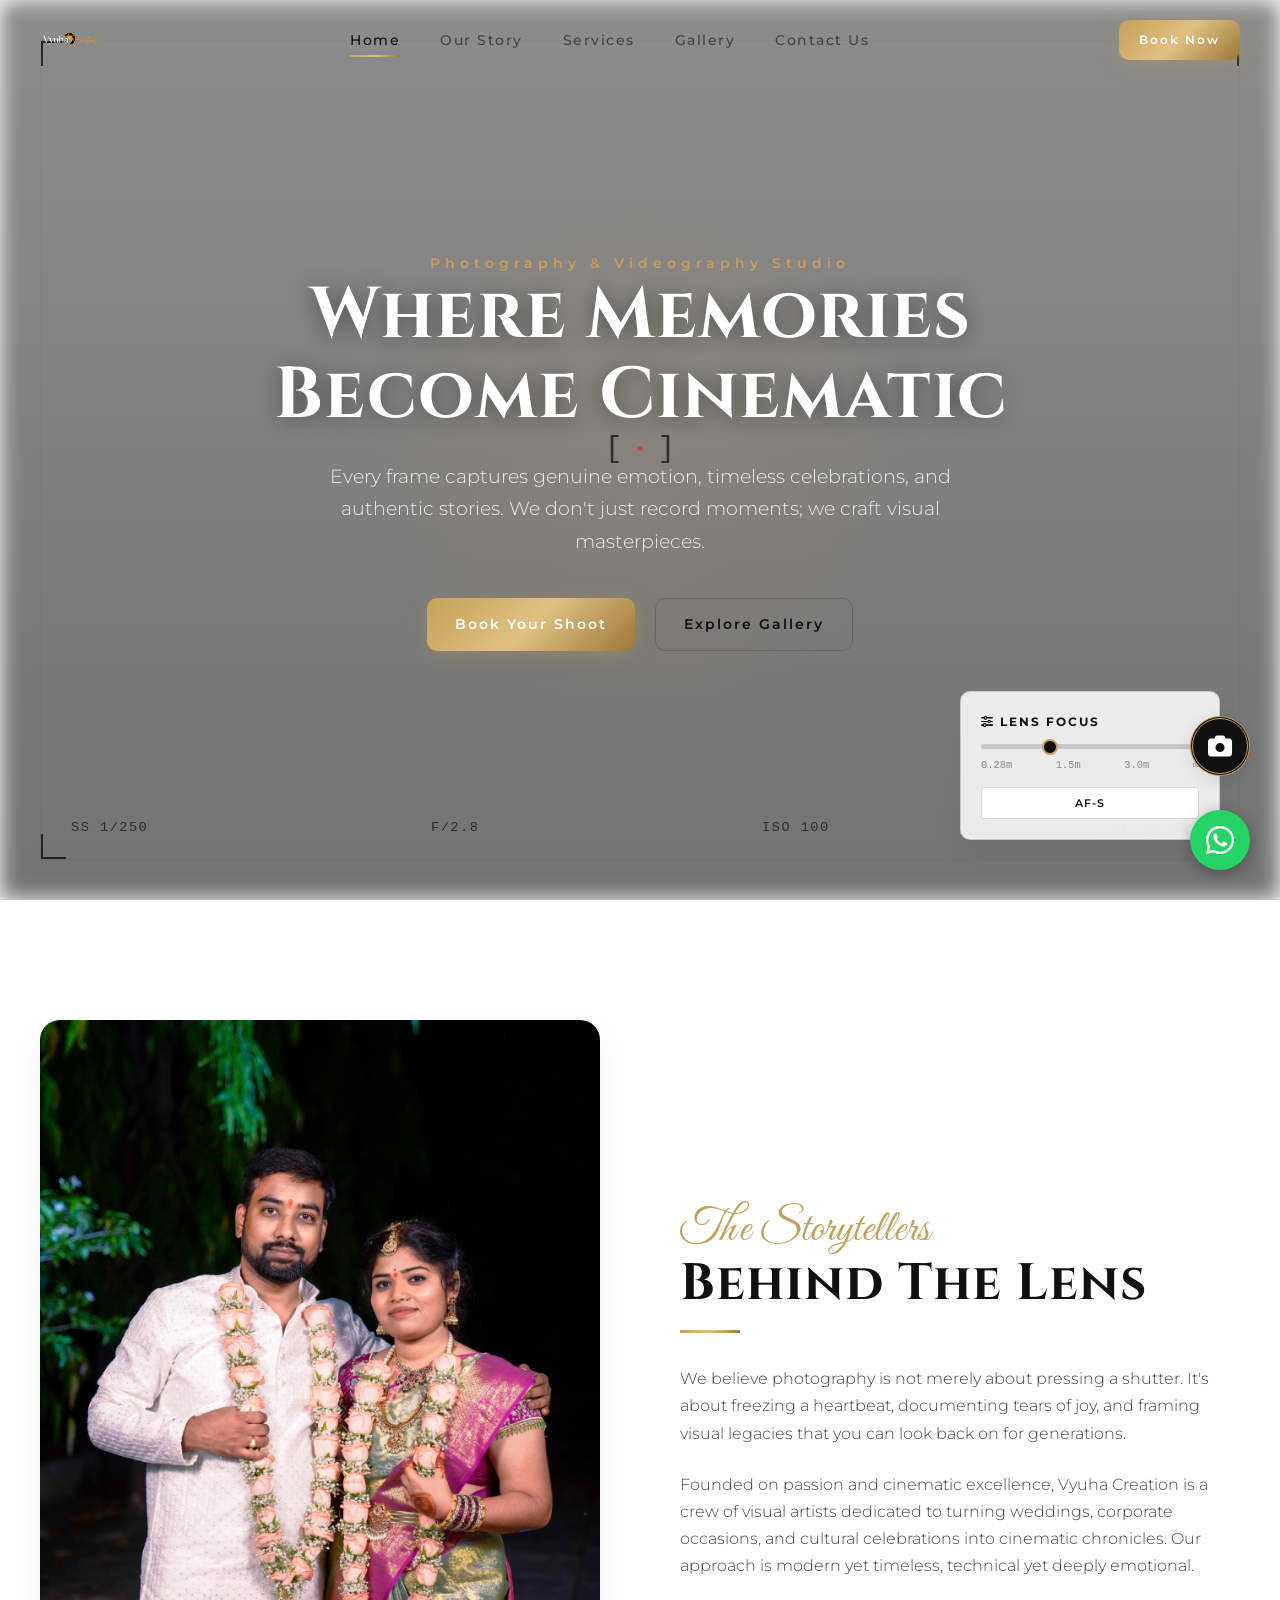
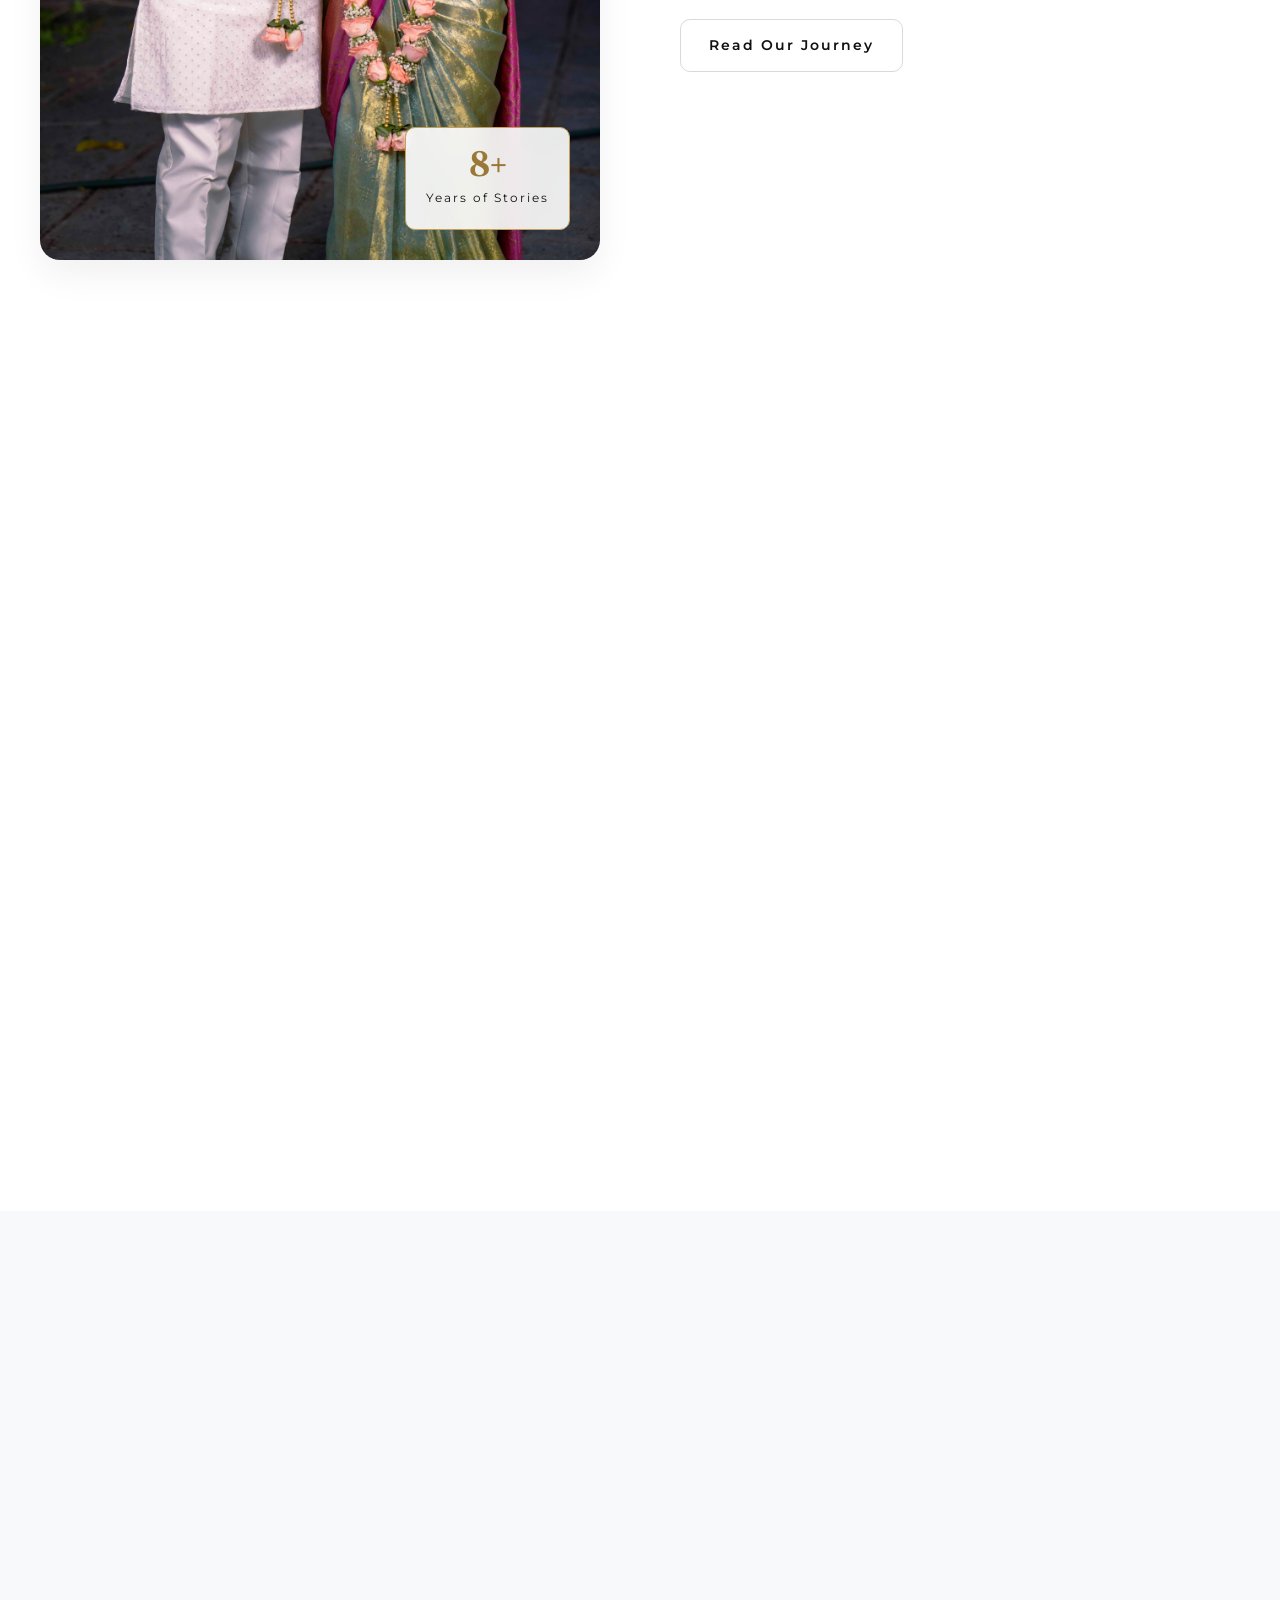
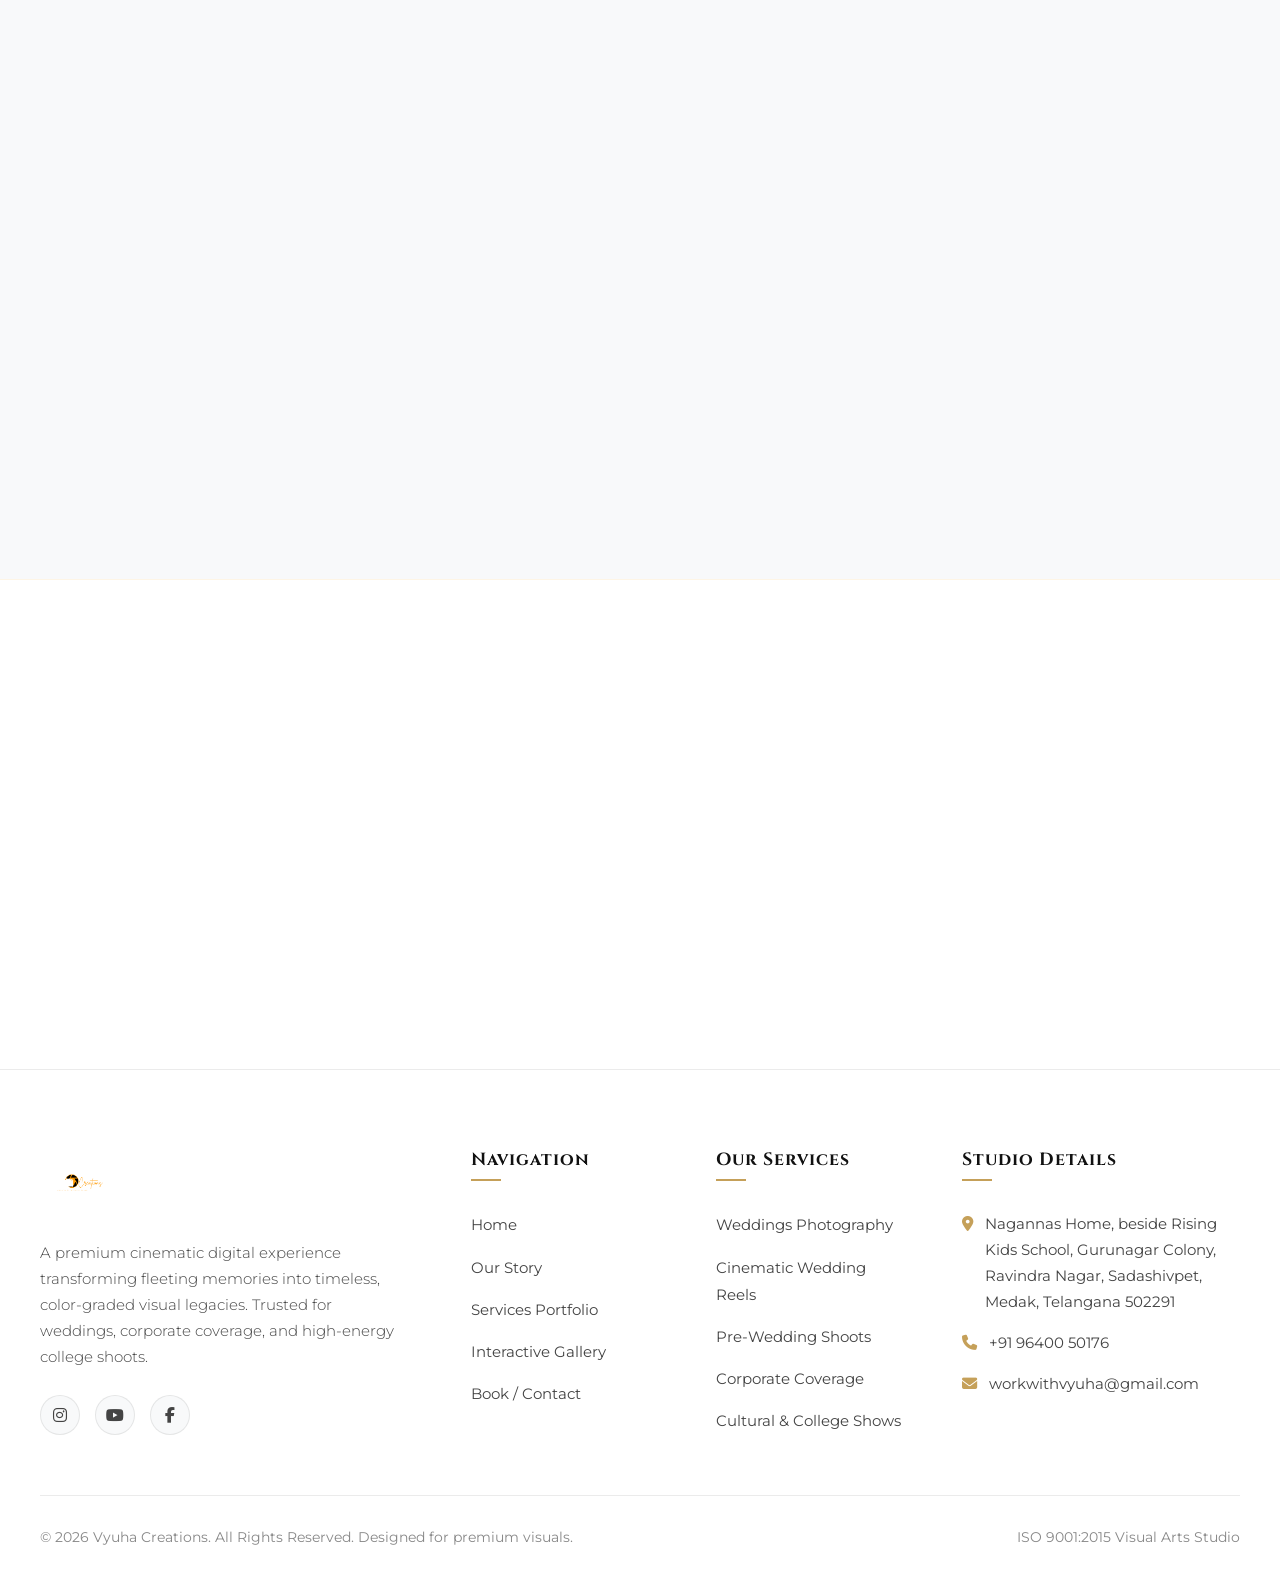
==== commit 17440295: "Replace dummy images with real client photos across gallery, index and about pages" ====
--- a/index.html
+++ b/index.html
@@ -33,7 +33,7 @@
       left: 0;
       width: 100%;
       height: 100%;
-      background: linear-gradient(rgba(255,255,255,0.4), rgba(255,255,255,0.7)), url('images/hero_lens_bg.jpg') no-repeat center center/cover;
+      background: linear-gradient(rgba(0,0,0,0.45), rgba(0,0,0,0.55)), url('images/Wedding%20of%20Naresh%20%26%20Vani/Post%201.jpg') no-repeat center center/cover;
       z-index: 1;
     }
     
@@ -66,7 +66,7 @@
     .hero-subtitle {
       font-size: 0.9rem;
       letter-spacing: 5px;
-      color: var(--color-gold-light);
+      color: var(--color-gold);
       margin-bottom: 20px;
       font-weight: 600;
     }
@@ -75,15 +75,16 @@
       font-size: clamp(2.5rem, 6vw, 4.5rem);
       font-family: var(--font-serif-brand);
       line-height: 1.1;
-      color: var(--color-text-primary);
+      color: #ffffff;
       margin-bottom: 25px;
+      text-shadow: 0 2px 20px rgba(0,0,0,0.4);
     }
     
     .hero-desc {
       font-size: clamp(1rem, 2vw, 1.2rem);
       max-width: 650px;
       margin: 0 auto 40px auto;
-      color: var(--color-text-secondary);
+      color: rgba(255,255,255,0.85);
     }
     
     .hero-btns {
@@ -152,7 +153,7 @@
     
     /* Featured Reel Card */
     .featured-reel {
-      background: linear-gradient(rgba(255,255,255,0.4), rgba(255,255,255,0.6)), url('images/hero_lens_bg.jpg') no-repeat center center/cover;
+      background: linear-gradient(rgba(0,0,0,0.5), rgba(0,0,0,0.6)), url('images/Wedding%20of%20Shiva%20%26%20Bhoomika/1.jpg') no-repeat center center/cover;
       background-attachment: fixed;
       text-align: center;
       padding: 150px 40px;
@@ -161,12 +162,12 @@
     .play-card {
       max-width: 800px;
       margin: 0 auto;
-      background: rgba(255, 255, 255, 0.85);
+      background: rgba(10, 10, 10, 0.75);
       backdrop-filter: blur(12px);
-      border: 1px solid var(--border-light);
+      border: 1px solid rgba(197,160,89,0.3);
       border-radius: var(--border-radius-lg);
       padding: 60px 40px;
-      box-shadow: 0 20px 50px rgba(0,0,0,0.06);
+      box-shadow: 0 20px 50px rgba(0,0,0,0.4);
       position: relative;
     }
     
@@ -439,7 +440,7 @@
     <div class="container">
       <div class="intro-grid">
         <div class="intro-image-container reveal">
-          <img src="images/camera_studio.jpg" alt="Professional Camera Setup by Vyuha Creation">
+          <img src="images/Engagement%20of%20Karthik%20%26%20Shruthi/_DSC8147.jpg" alt="Engagement Photography by Vyuha Creation">
           <div class="intro-badge">
             <span class="number">8+</span>
             <span class="label">Years of Stories</span>
--- a/css/style.css
+++ b/css/style.css
@@ -7,25 +7,33 @@
 
 /* --- CSS Variables & Design Tokens --- */
 :root {
-  /* Colors */
-  --bg-pure-black: #000000;
-  --bg-dark-charcoal: #080808;
-  --bg-card: #121212;
-  --bg-card-hover: #1c1c1c;
-  
-  --color-gold: #F4A000;
-  --color-gold-light: #FFB933;
-  --color-gold-glow: #ffd36b;
-  
-  --color-text-primary: #F5F5F5;
-  --color-text-secondary: #A8A8A8;
-  --color-text-dark: #666666;
-  
-  --gold-gradient: linear-gradient(135deg, #F4A000, #FFB933, #FFD36B);
-  --dark-gradient: linear-gradient(180deg, rgba(0,0,0,0.8) 0%, rgba(10,10,10,0.95) 100%);
-  --gold-border-glow: 0 0 15px rgba(244, 160, 0, 0.2);
-  --gold-button-glow: 0 4px 20px rgba(244, 160, 0, 0.4);
-  
+  /* Colors - Premium Leica/Fujifilm inspired White/Light Theme */
+  --bg-pure-black: #ffffff; /* Main page background */
+  --bg-dark-charcoal: #f8f9fa; /* Alternate section background */
+  --bg-card: #ffffff; /* Card background */
+  --bg-card-hover: #f1f3f5; /* Card hover background */
+  
+  --color-gold: #c5a059; /* Matte Gold / Bronze accent */
+  --color-gold-light: #9a7837; /* Darker gold/bronze for text readability on light bg */
+  --color-gold-glow: rgba(197, 160, 89, 0.15);
+  
+  --color-text-primary: #111111; /* Dark charcoal/black for primary text */
+  --color-text-secondary: #444444; /* Charcoal for secondary/paragraph text */
+  --color-text-dark: #888888; /* Muted gray for small text & icons */
+  
+  --gold-gradient: linear-gradient(135deg, #c5a059, #e0c082, #9a7837);
+  --dark-gradient: linear-gradient(180deg, rgba(255,255,255,0.85) 0%, rgba(248,249,250,0.98) 100%);
+  --gold-border-glow: 0 0 15px rgba(197, 160, 89, 0.15);
+  --gold-button-glow: 0 4px 20px rgba(197, 160, 89, 0.3);
+  
+  /* Photographic Accents */
+  --camera-shutter-red: #d32f2f; /* Active recording/status indicator red */
+  --camera-focus-green: #34c759; /* Autofocus lock indicator green */
+  --border-light: rgba(0, 0, 0, 0.08);
+  --border-medium: rgba(0, 0, 0, 0.15);
+  --bg-overlay-light: rgba(0, 0, 0, 0.02);
+  --bg-overlay-medium: rgba(0, 0, 0, 0.05);
+
   /* Fonts */
   --font-serif-brand: 'Cinzel', serif;
   --font-serif-display: 'Playfair Display', serif;
@@ -152,9 +160,9 @@
 }
 
 header.scrolled {
-  background-color: rgba(0, 0, 0, 0.9);
+  background-color: rgba(255, 255, 255, 0.95);
   backdrop-filter: blur(15px);
-  border-bottom: 1px solid rgba(244, 160, 0, 0.1);
+  border-bottom: 1px solid var(--border-light);
   height: 70px;
 }
 
@@ -279,8 +287,8 @@
   right: -100%;
   width: 100%;
   height: 100vh;
-  background: radial-gradient(circle at top right, rgba(244, 160, 0, 0.06), var(--bg-pure-black) 70%);
-  background-color: rgba(0, 0, 0, 0.97);
+  background: radial-gradient(circle at top right, rgba(197, 160, 89, 0.05), var(--bg-pure-black) 70%);
+  background-color: rgba(255, 255, 255, 0.97);
   backdrop-filter: blur(20px);
   z-index: 999;
   display: flex;
@@ -417,7 +425,7 @@
 .btn-secondary {
   background: transparent;
   color: var(--color-text-primary);
-  border: 1px solid rgba(255, 255, 255, 0.2);
+  border: 1px solid var(--border-medium);
 }
 
 .btn-secondary:hover {
@@ -502,7 +510,7 @@
 
 .card {
   background: var(--bg-card);
-  border: 1px solid rgba(255, 255, 255, 0.05);
+  border: 1px solid var(--border-light);
   border-radius: var(--border-radius-md);
   padding: 40px;
   transition: var(--transition-smooth);
@@ -570,7 +578,7 @@
   max-height: 85vh;
   border-radius: var(--border-radius-sm);
   box-shadow: 0 10px 30px rgba(0, 0, 0, 0.5);
-  border: 1px solid rgba(255, 255, 255, 0.1);
+  border: 1px solid var(--border-light);
   transform: scale(0.9);
   transition: transform 0.4s ease;
 }
@@ -600,7 +608,7 @@
   top: 50%;
   transform: translateY(-50%);
   background: rgba(0, 0, 0, 0.5);
-  border: 1px solid rgba(255, 255, 255, 0.1);
+  border: 1px solid var(--border-light);
   color: var(--color-text-primary);
   font-size: 1.5rem;
   padding: 15px 20px;
@@ -624,12 +632,12 @@
 
 /* Glassmorphism Inquiry Form */
 .glass-panel {
-  background: rgba(18, 18, 18, 0.6);
+  background: rgba(255, 255, 255, 0.7);
   backdrop-filter: blur(20px);
-  border: 1px solid rgba(255, 255, 255, 0.05);
+  border: 1px solid var(--border-light);
   border-radius: var(--border-radius-lg);
   padding: 50px;
-  box-shadow: 0 15px 35px rgba(0, 0, 0, 0.4);
+  box-shadow: 0 15px 35px rgba(0, 0, 0, 0.05);
   position: relative;
   overflow: hidden;
 }
@@ -660,8 +668,8 @@
 
 .form-control {
   width: 100%;
-  background: rgba(255, 255, 255, 0.03);
-  border: 1px solid rgba(255, 255, 255, 0.1);
+  background: var(--bg-dark-charcoal);
+  border: 1px solid var(--border-light);
   border-radius: var(--border-radius-md);
   padding: 16px 20px;
   font-family: var(--font-sans);
@@ -673,8 +681,8 @@
 .form-control:focus {
   outline: none;
   border-color: var(--color-gold);
-  background: rgba(255, 255, 255, 0.05);
-  box-shadow: 0 0 10px rgba(244, 160, 0, 0.15);
+  background: var(--bg-pure-black);
+  box-shadow: 0 0 10px rgba(197, 160, 89, 0.15);
 }
 
 textarea.form-control {
@@ -685,7 +693,7 @@
 /* Footer Section */
 footer {
   background-color: var(--bg-pure-black);
-  border-top: 1px solid rgba(255, 255, 255, 0.05);
+  border-top: 1px solid var(--border-light);
   padding: 80px 40px 30px 40px;
 }
 
@@ -715,8 +723,8 @@
   width: 40px;
   height: 40px;
   border-radius: 50%;
-  background: rgba(255, 255, 255, 0.03);
-  border: 1px solid rgba(255, 255, 255, 0.1);
+  background: var(--bg-dark-charcoal);
+  border: 1px solid var(--border-light);
   display: flex;
   align-items: center;
   justify-content: center;
@@ -791,7 +799,7 @@
   max-width: var(--max-width);
   margin: 0 auto;
   padding-top: 30px;
-  border-top: 1px solid rgba(255, 255, 255, 0.05);
+  border-top: 1px solid var(--border-light);
   display: flex;
   justify-content: space-between;
   align-items: center;
@@ -804,8 +812,8 @@
   background-color: var(--bg-dark-charcoal);
   padding: 100px 40px;
   text-align: center;
-  border-top: 1px solid rgba(255, 255, 255, 0.02);
-  border-bottom: 1px solid rgba(255, 255, 255, 0.02);
+  border-top: 1px solid var(--border-light);
+  border-bottom: 1px solid var(--border-light);
 }
 
 .instagram-grid {
@@ -822,8 +830,8 @@
   overflow: hidden;
   aspect-ratio: 1 / 1;
   display: block;
-  border: 1px solid rgba(255, 255, 255, 0.04);
-  box-shadow: 0 4px 20px rgba(0, 0, 0, 0.4);
+  border: 1px solid var(--border-light);
+  box-shadow: 0 4px 20px rgba(0, 0, 0, 0.05);
 }
 
 .instagram-item img {
@@ -927,7 +935,7 @@
 
 .wedding-category-card {
   background: var(--bg-card);
-  border: 1px solid rgba(255, 255, 255, 0.04);
+  border: 1px solid var(--border-light);
   border-radius: var(--border-radius-lg);
   padding: 40px 30px;
   text-align: center;
@@ -993,11 +1001,11 @@
 .event-detail-view {
   display: none;
   background: var(--bg-card);
-  border: 1px solid rgba(255, 255, 255, 0.04);
+  border: 1px solid var(--border-light);
   border-radius: var(--border-radius-lg);
   padding: 50px;
   margin-top: 50px;
-  box-shadow: 0 15px 35px rgba(0, 0, 0, 0.4);
+  box-shadow: 0 15px 35px rgba(0, 0, 0, 0.05);
 }
 
 .detail-header {
@@ -1005,7 +1013,7 @@
   align-items: center;
   gap: 20px;
   margin-bottom: 30px;
-  border-bottom: 1px solid rgba(255, 255, 255, 0.06);
+  border-bottom: 1px solid var(--border-light);
   padding-bottom: 20px;
 }
 
@@ -1041,8 +1049,8 @@
 }
 
 .detail-meta-box {
-  background: rgba(255, 255, 255, 0.02);
-  border: 1px solid rgba(255, 255, 255, 0.04);
+  background: var(--bg-dark-charcoal);
+  border: 1px solid var(--border-light);
   border-radius: var(--border-radius-md);
   padding: 30px;
 }
@@ -1067,11 +1075,11 @@
 .customizer-wizard-section {
   display: none;
   background: var(--bg-card);
-  border: 1px solid rgba(255, 255, 255, 0.04);
+  border: 1px solid var(--border-light);
   border-radius: var(--border-radius-lg);
   padding: 50px;
   margin-top: 50px;
-  box-shadow: 0 15px 35px rgba(0, 0, 0, 0.4);
+  box-shadow: 0 15px 35px rgba(0, 0, 0, 0.05);
 }
 
 .wizard-steps-indicator {
@@ -1086,7 +1094,7 @@
   width: 12px;
   height: 12px;
   border-radius: 50%;
-  background: rgba(255, 255, 255, 0.1);
+  background: var(--border-medium);
   transition: var(--transition-fast);
 }
 
@@ -1111,8 +1119,8 @@
 }
 
 .day-select-card {
-  background: rgba(255, 255, 255, 0.02);
-  border: 1px solid rgba(255, 255, 255, 0.05);
+  background: var(--bg-dark-charcoal);
+  border: 1px solid var(--border-light);
   border-radius: var(--border-radius-md);
   padding: 20px 10px;
   text-align: center;
@@ -1139,8 +1147,8 @@
 }
 
 .event-toggle-card {
-  background: rgba(255, 255, 255, 0.02);
-  border: 1px solid rgba(255, 255, 255, 0.05);
+  background: var(--bg-dark-charcoal);
+  border: 1px solid var(--border-light);
   border-radius: var(--border-radius-md);
   padding: 30px 20px;
   text-align: center;
@@ -1154,13 +1162,13 @@
   top: 15px;
   right: 15px;
   font-size: 1.1rem;
-  color: rgba(255, 255, 255, 0.1);
+  color: var(--border-medium);
   transition: var(--transition-fast);
 }
 
 .event-toggle-card:hover {
-  background: rgba(255, 255, 255, 0.04);
-  border-color: rgba(255, 255, 255, 0.1);
+  background: var(--bg-card-hover);
+  border-color: var(--border-medium);
 }
 
 .event-toggle-card.active {
@@ -1181,8 +1189,8 @@
 }
 
 .wizard-summary-wrapper {
-  background: rgba(255, 255, 255, 0.01);
-  border: 1px solid rgba(255, 255, 255, 0.04);
+  background: var(--bg-dark-charcoal);
+  border: 1px solid var(--border-light);
   border-radius: var(--border-radius-md);
   padding: 40px;
   margin-top: 30px;
@@ -1222,14 +1230,14 @@
 }
 
 .modal-container {
-  background: rgba(18, 18, 18, 0.8);
+  background: rgba(255, 255, 255, 0.95);
   backdrop-filter: blur(20px);
-  border: 1px solid rgba(255, 255, 255, 0.08);
+  border: 1px solid var(--border-medium);
   border-radius: var(--border-radius-lg);
   width: 90%;
   max-width: 600px;
   padding: 40px;
-  box-shadow: 0 20px 50px rgba(0, 0, 0, 0.5);
+  box-shadow: 0 20px 50px rgba(0, 0, 0, 0.1);
   position: relative;
   transform: scale(0.9);
   transition: transform 0.4s cubic-bezier(0.25, 0.8, 0.25, 1);
@@ -1472,3 +1480,503 @@
     max-width: 1500px;
   }
 }
+
+/* ==========================================================================
+   VYUHA CREATION - CUSTOM PHOTOGRAPHY & CAMERA INTERACTIVE SYSTEMS
+   ========================================================================== */
+
+/* 1. Camera Button & Shutter Rolling Loader */
+#preloader {
+  position: fixed;
+  top: 0;
+  left: 0;
+  width: 100%;
+  height: 100%;
+  background-color: #ffffff;
+  display: flex;
+  flex-direction: column;
+  justify-content: center;
+  align-items: center;
+  z-index: 99999;
+  transition: opacity 0.6s cubic-bezier(0.25, 0.8, 0.25, 1), visibility 0.6s ease;
+}
+
+#preloader.fade-out {
+  opacity: 0;
+  visibility: hidden;
+}
+
+.loader-content {
+  text-align: center;
+}
+
+.camera-loader {
+  position: relative;
+  width: 120px;
+  height: 90px;
+  margin: 0 auto 20px auto;
+}
+
+.camera-body {
+  width: 100px;
+  height: 70px;
+  border: 4px solid var(--color-text-primary);
+  border-radius: 14px;
+  position: absolute;
+  bottom: 0;
+  left: 10px;
+  background: #ffffff;
+  box-shadow: 0 8px 24px rgba(0,0,0,0.06);
+}
+
+/* Shutter release button that presses down/rolls */
+.shutter-button {
+  position: absolute;
+  top: -12px;
+  left: 20px;
+  width: 24px;
+  height: 12px;
+  background: var(--camera-shutter-red); /* Leica red dot accent button */
+  border-radius: 6px 6px 0 0;
+  animation: buttonRoll 1.6s infinite ease-in-out;
+  box-shadow: 0 -2px 5px rgba(211, 47, 47, 0.3);
+}
+
+.camera-lens {
+  position: absolute;
+  top: 50%;
+  left: 50%;
+  transform: translate(-50%, -50%);
+  width: 50px;
+  height: 50px;
+  border: 4px solid var(--color-text-primary);
+  border-radius: 50%;
+  background: #ffffff;
+  display: flex;
+  justify-content: center;
+  align-items: center;
+  overflow: hidden;
+}
+
+/* Focus ring (lens dial) rolling/spinning */
+.focus-ring {
+  position: absolute;
+  width: 100%;
+  height: 100%;
+  border: 2px dashed var(--color-gold);
+  border-radius: 50%;
+  animation: lensSpin 4s infinite linear;
+}
+
+/* Aperture blades rolling open/shut */
+.aperture-blades {
+  position: absolute;
+  width: 80%;
+  height: 80%;
+  background: repeating-conic-gradient(from 0deg, var(--color-text-primary) 0deg 30deg, transparent 30deg 60deg);
+  border-radius: 50%;
+  animation: apertureCloseOpen 1.6s infinite ease-in-out;
+}
+
+.loader-text {
+  font-family: var(--font-serif-brand);
+  font-size: 1.1rem;
+  letter-spacing: 6px;
+  font-weight: 700;
+  color: var(--color-text-primary);
+  margin-top: 10px;
+}
+
+@keyframes buttonRoll {
+  0%, 100% { transform: translateY(0); }
+  50% { transform: translateY(5px); }
+}
+
+@keyframes lensSpin {
+  100% { transform: rotate(360deg); }
+}
+
+@keyframes apertureCloseOpen {
+  0%, 100% { transform: scale(1.1) rotate(0deg); opacity: 0.95; }
+  50% { transform: scale(0.15) rotate(180deg); opacity: 0.1; }
+}
+
+/* 2. Interactive Focus Viewfinder Card brackets */
+.focus-card {
+  position: relative;
+  background: var(--bg-card);
+  border: 1px solid var(--border-light);
+  border-radius: var(--border-radius-md);
+  padding: 35px;
+  transition: var(--transition-smooth);
+  overflow: hidden;
+}
+
+.focus-card::before {
+  content: '';
+  position: absolute;
+  top: 15px;
+  left: 15px;
+  width: 14px;
+  height: 14px;
+  border-top: 2px solid var(--color-text-dark);
+  border-left: 2px solid var(--color-text-dark);
+  transition: var(--transition-smooth);
+  pointer-events: none;
+}
+
+.focus-card::after {
+  content: '';
+  position: absolute;
+  bottom: 15px;
+  right: 15px;
+  width: 14px;
+  height: 14px;
+  border-bottom: 2px solid var(--color-text-dark);
+  border-right: 2px solid var(--color-text-dark);
+  transition: var(--transition-smooth);
+  pointer-events: none;
+}
+
+.focus-card-decor {
+  position: absolute;
+  top: 15px;
+  right: 15px;
+  width: 14px;
+  height: 14px;
+  border-top: 2px solid var(--color-text-dark);
+  border-right: 2px solid var(--color-text-dark);
+  transition: var(--transition-smooth);
+  pointer-events: none;
+}
+
+.focus-card-decor::before {
+  content: '';
+  position: absolute;
+  bottom: -14px;
+  left: -14px;
+  width: 14px;
+  height: 14px;
+  border-bottom: 2px solid var(--color-text-dark);
+  border-left: 2px solid var(--color-text-dark);
+  transition: var(--transition-smooth);
+  pointer-events: none;
+}
+
+.focus-card:hover {
+  border-color: var(--color-gold);
+  transform: translateY(-6px);
+  box-shadow: 0 10px 30px rgba(0,0,0,0.05);
+}
+
+.focus-card:hover::before {
+  top: 10px;
+  left: 10px;
+  border-color: var(--color-gold);
+}
+
+.focus-card:hover::after {
+  bottom: 10px;
+  right: 10px;
+  border-color: var(--color-gold);
+}
+
+.focus-card:hover .focus-card-decor {
+  top: 10px;
+  right: 10px;
+  border-color: var(--color-gold);
+}
+
+.focus-card:hover .focus-card-decor::before {
+  border-color: var(--color-gold);
+}
+
+/* 3. Hero Viewfinder HUD Overlay */
+.viewfinder-hud {
+  position: absolute;
+  top: 40px;
+  left: 40px;
+  right: 40px;
+  bottom: 40px;
+  border: 1px solid rgba(0,0,0,0.03);
+  pointer-events: none;
+  z-index: 2;
+  transition: opacity 0.5s ease;
+}
+
+.hud-corners .corner {
+  position: absolute;
+  width: 25px;
+  height: 25px;
+  border: 2px solid var(--color-text-primary);
+  opacity: 0.8;
+}
+
+.hud-corners .corner.tl { top: 0; left: 0; border-right: none; border-bottom: none; }
+.hud-corners .corner.tr { top: 0; right: 0; border-left: none; border-bottom: none; }
+.hud-corners .corner.bl { bottom: 0; left: 0; border-right: none; border-top: none; }
+.hud-corners .corner.br { bottom: 0; right: 0; border-left: none; border-top: none; }
+
+.hud-center {
+  position: absolute;
+  top: 50%;
+  left: 50%;
+  transform: translate(-50%, -50%);
+  display: flex;
+  align-items: center;
+  gap: 12px;
+  font-family: monospace;
+  font-size: 1.8rem;
+  color: var(--color-text-primary);
+  opacity: 0.75;
+  transition: all 0.3s ease;
+}
+
+.hud-center.focus-locked {
+  color: var(--camera-focus-green) !important;
+  opacity: 1;
+  transform: translate(-50%, -50%) scale(1.08);
+}
+
+.hud-center .focus-bracket-left,
+.hud-center .focus-bracket-right {
+  font-weight: 300;
+}
+
+.hud-center .focus-dot {
+  font-size: 1.2rem;
+  color: var(--camera-shutter-red);
+  transition: color 0.3s ease;
+}
+
+.hud-center.focus-locked .focus-dot {
+  color: var(--camera-focus-green) !important;
+  animation: focusPulse 0.8s ease infinite alternate;
+}
+
+@keyframes focusPulse {
+  0% { transform: scale(0.9); opacity: 0.7; }
+  100% { transform: scale(1.2); opacity: 1; }
+}
+
+.hud-metrics {
+  position: absolute;
+  bottom: 20px;
+  left: 30px;
+  right: 30px;
+  display: flex;
+  justify-content: space-between;
+  font-family: monospace;
+  font-size: 0.85rem;
+  color: var(--color-text-primary);
+  opacity: 0.7;
+  letter-spacing: 1.5px;
+}
+
+/* 4. Hero Manual Focus Slider Control */
+.focus-adjuster-container {
+  position: absolute;
+  bottom: 60px;
+  right: 60px;
+  background: rgba(255, 255, 255, 0.85);
+  backdrop-filter: blur(15px);
+  border: 1px solid var(--border-medium);
+  border-radius: var(--border-radius-md);
+  padding: 20px;
+  z-index: 10;
+  display: flex;
+  flex-direction: column;
+  gap: 12px;
+  box-shadow: 0 10px 30px rgba(0, 0, 0, 0.05);
+  width: 260px;
+  pointer-events: auto;
+}
+
+.focus-dial-label {
+  font-family: var(--font-sans);
+  font-size: 0.75rem;
+  font-weight: 700;
+  letter-spacing: 2px;
+  color: var(--color-text-primary);
+  display: flex;
+  justify-content: space-between;
+  align-items: center;
+}
+
+/* Customize Range Slider */
+.focus-slider {
+  -webkit-appearance: none;
+  width: 100%;
+  height: 5px;
+  border-radius: 3px;
+  background: var(--border-medium);
+  outline: none;
+  cursor: pointer;
+}
+
+.focus-slider::-webkit-slider-thumb {
+  -webkit-appearance: none;
+  appearance: none;
+  width: 16px;
+  height: 16px;
+  border-radius: 50%;
+  background: var(--color-text-primary);
+  border: 2px solid var(--color-gold);
+  transition: transform 0.1s ease;
+}
+
+.focus-slider::-webkit-slider-thumb:hover {
+  transform: scale(1.2);
+}
+
+.focus-dial-markers {
+  display: flex;
+  justify-content: space-between;
+  font-size: 0.65rem;
+  color: var(--color-text-dark);
+  font-family: monospace;
+  margin-top: -4px;
+}
+
+.btn-autofocus {
+  padding: 8px 12px;
+  font-size: 0.7rem;
+  border: 1px solid var(--border-medium);
+  background: #ffffff;
+  color: var(--color-text-primary);
+  border-radius: var(--border-radius-sm);
+  cursor: pointer;
+  font-weight: 600;
+  letter-spacing: 1px;
+}
+
+.btn-autofocus:hover {
+  border-color: var(--color-gold);
+  color: var(--color-gold);
+}
+
+.btn-autofocus.active {
+  background: var(--camera-focus-green);
+  border-color: var(--camera-focus-green);
+  color: #ffffff;
+}
+
+/* 5. Global Floating Focus Adjuster Widget */
+.floating-focus-adjuster {
+  position: fixed;
+  bottom: 110px; /* Sits directly above floating WhatsApp button */
+  right: 30px;
+  z-index: 998;
+  display: flex;
+  align-items: center;
+  gap: 15px;
+}
+
+.adjuster-btn {
+  width: 60px;
+  height: 60px;
+  background-color: var(--color-text-primary);
+  color: var(--bg-pure-black);
+  border-radius: 50%;
+  display: flex;
+  align-items: center;
+  justify-content: center;
+  box-shadow: 0 4px 15px rgba(0, 0, 0, 0.1);
+  font-size: 1.5rem;
+  cursor: pointer;
+  transition: var(--transition-smooth);
+  border: 3px double var(--color-gold); /* Double border mimicking lens barrel */
+  position: relative;
+}
+
+.adjuster-btn:hover {
+  transform: rotate(45deg) scale(1.05);
+  border-color: var(--color-gold-light);
+}
+
+/* Panel containing slider */
+.adjuster-panel {
+  background: rgba(255, 255, 255, 0.95);
+  backdrop-filter: blur(15px);
+  border: 1px solid var(--border-medium);
+  border-radius: var(--border-radius-md);
+  padding: 15px;
+  display: flex;
+  flex-direction: column;
+  gap: 8px;
+  box-shadow: 0 8px 24px rgba(0, 0, 0, 0.08);
+  width: 200px;
+  opacity: 0;
+  visibility: hidden;
+  transform: translateX(20px);
+  transition: all 0.4s cubic-bezier(0.25, 0.8, 0.25, 1);
+}
+
+.floating-focus-adjuster.active .adjuster-panel {
+  opacity: 1;
+  visibility: visible;
+  transform: translateX(0);
+}
+
+/* 6. Service Icon Markings (Lens mark styling) */
+.service-icon-wrap {
+  width: 80px;
+  height: 80px;
+  border-radius: 50%;
+  border: 3px double var(--border-medium);
+  display: flex;
+  align-items: center;
+  justify-content: center;
+  font-size: 1.8rem;
+  color: var(--color-gold);
+  background: var(--bg-dark-charcoal);
+  position: relative;
+  transition: var(--transition-smooth);
+}
+
+.service-icon-wrap::before {
+  content: '50mm f/1.4';
+  position: absolute;
+  font-size: 7px;
+  font-family: var(--font-sans);
+  color: var(--color-text-dark);
+  top: -16px;
+  letter-spacing: 1px;
+  opacity: 0;
+  transition: var(--transition-smooth);
+}
+
+.service-icon-wrap::after {
+  content: 'ø 77mm';
+  position: absolute;
+  font-size: 7px;
+  font-family: var(--font-sans);
+  color: var(--color-text-dark);
+  bottom: -16px;
+  letter-spacing: 1px;
+  opacity: 0;
+  transition: var(--transition-smooth);
+}
+
+.card:hover .service-icon-wrap,
+.wedding-category-card:hover .service-icon-wrap {
+  border-color: var(--color-gold);
+  color: var(--color-gold-light);
+  transform: scale(1.05);
+}
+
+.card:hover .service-icon-wrap::before,
+.card:hover .service-icon-wrap::after,
+.wedding-category-card:hover .service-icon-wrap::before,
+.wedding-category-card:hover .service-icon-wrap::after {
+  opacity: 1;
+}
+
+/* Global focus filter targets */
+.hero-bg,
+.gallery-item img,
+.intro-image-container img,
+.play-card {
+  filter: blur(var(--focus-blur, 0px));
+  transition: filter 0.15s ease-out;
+}
